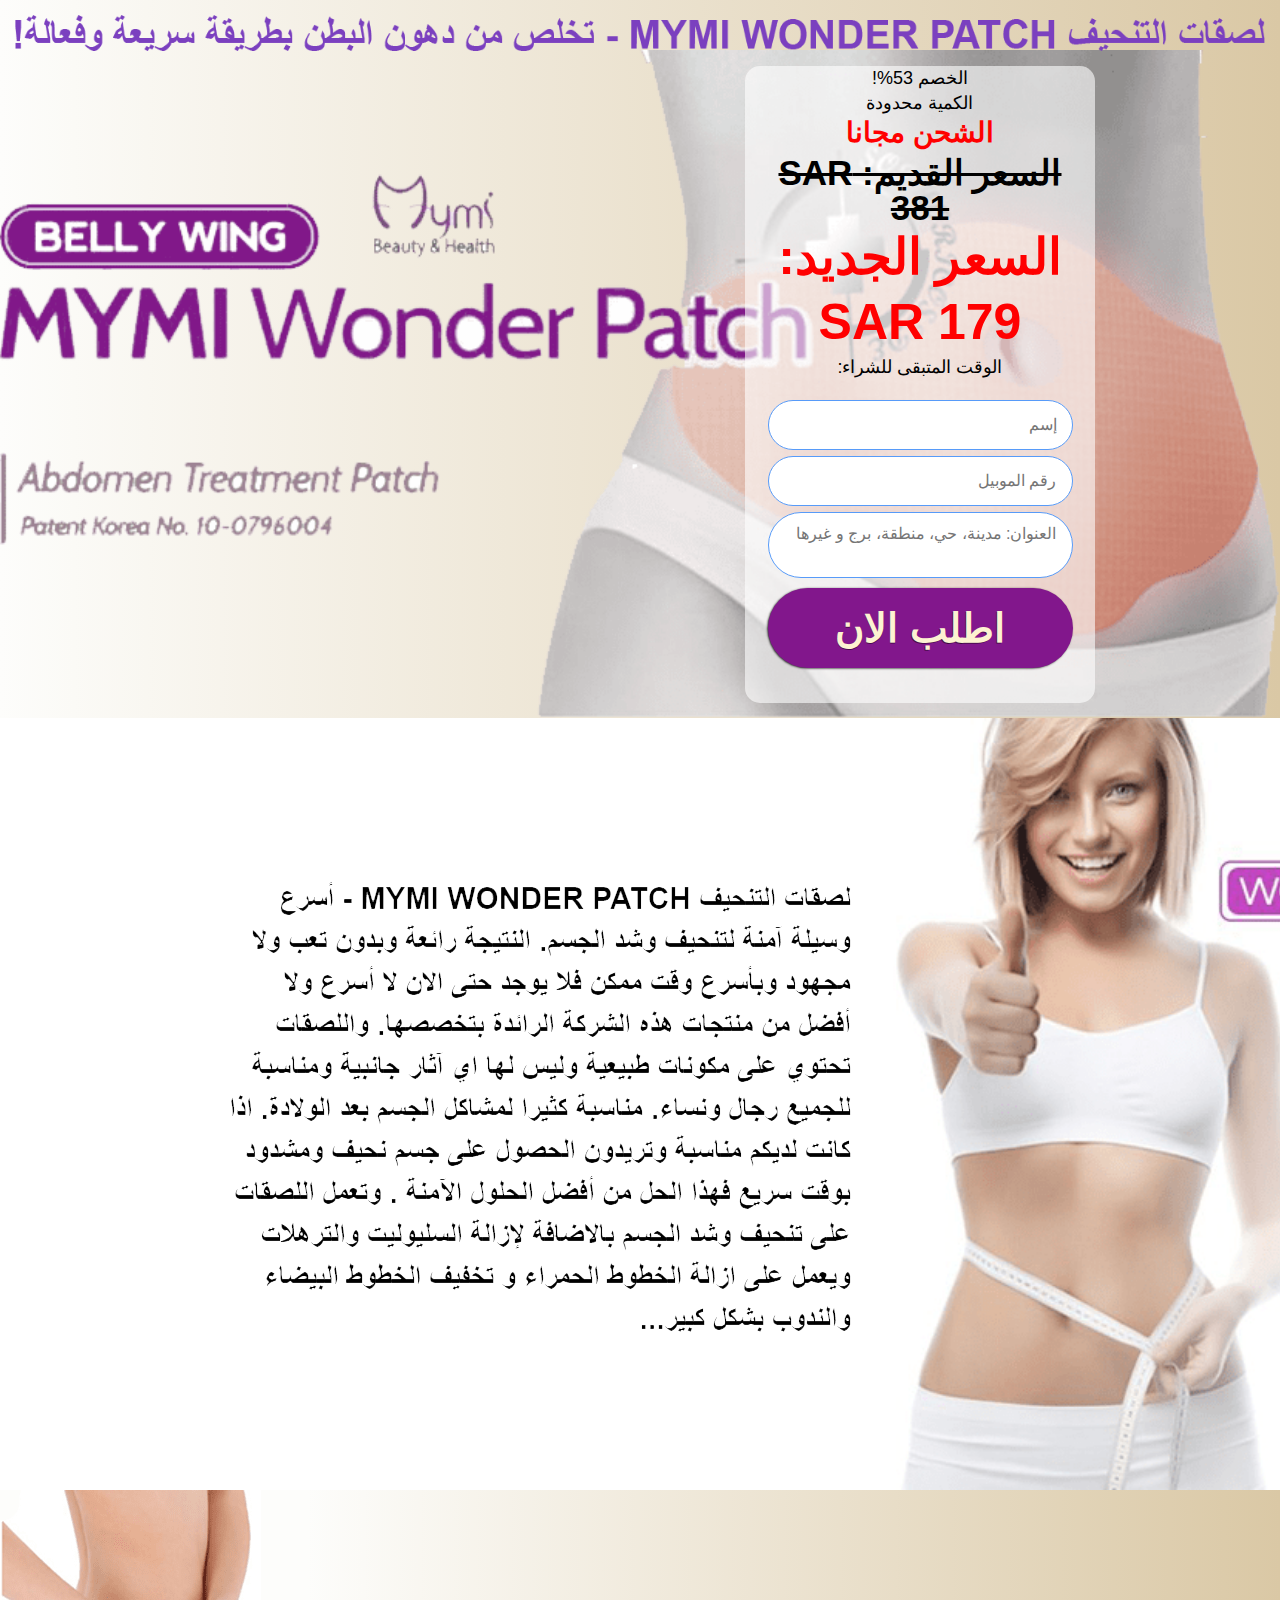
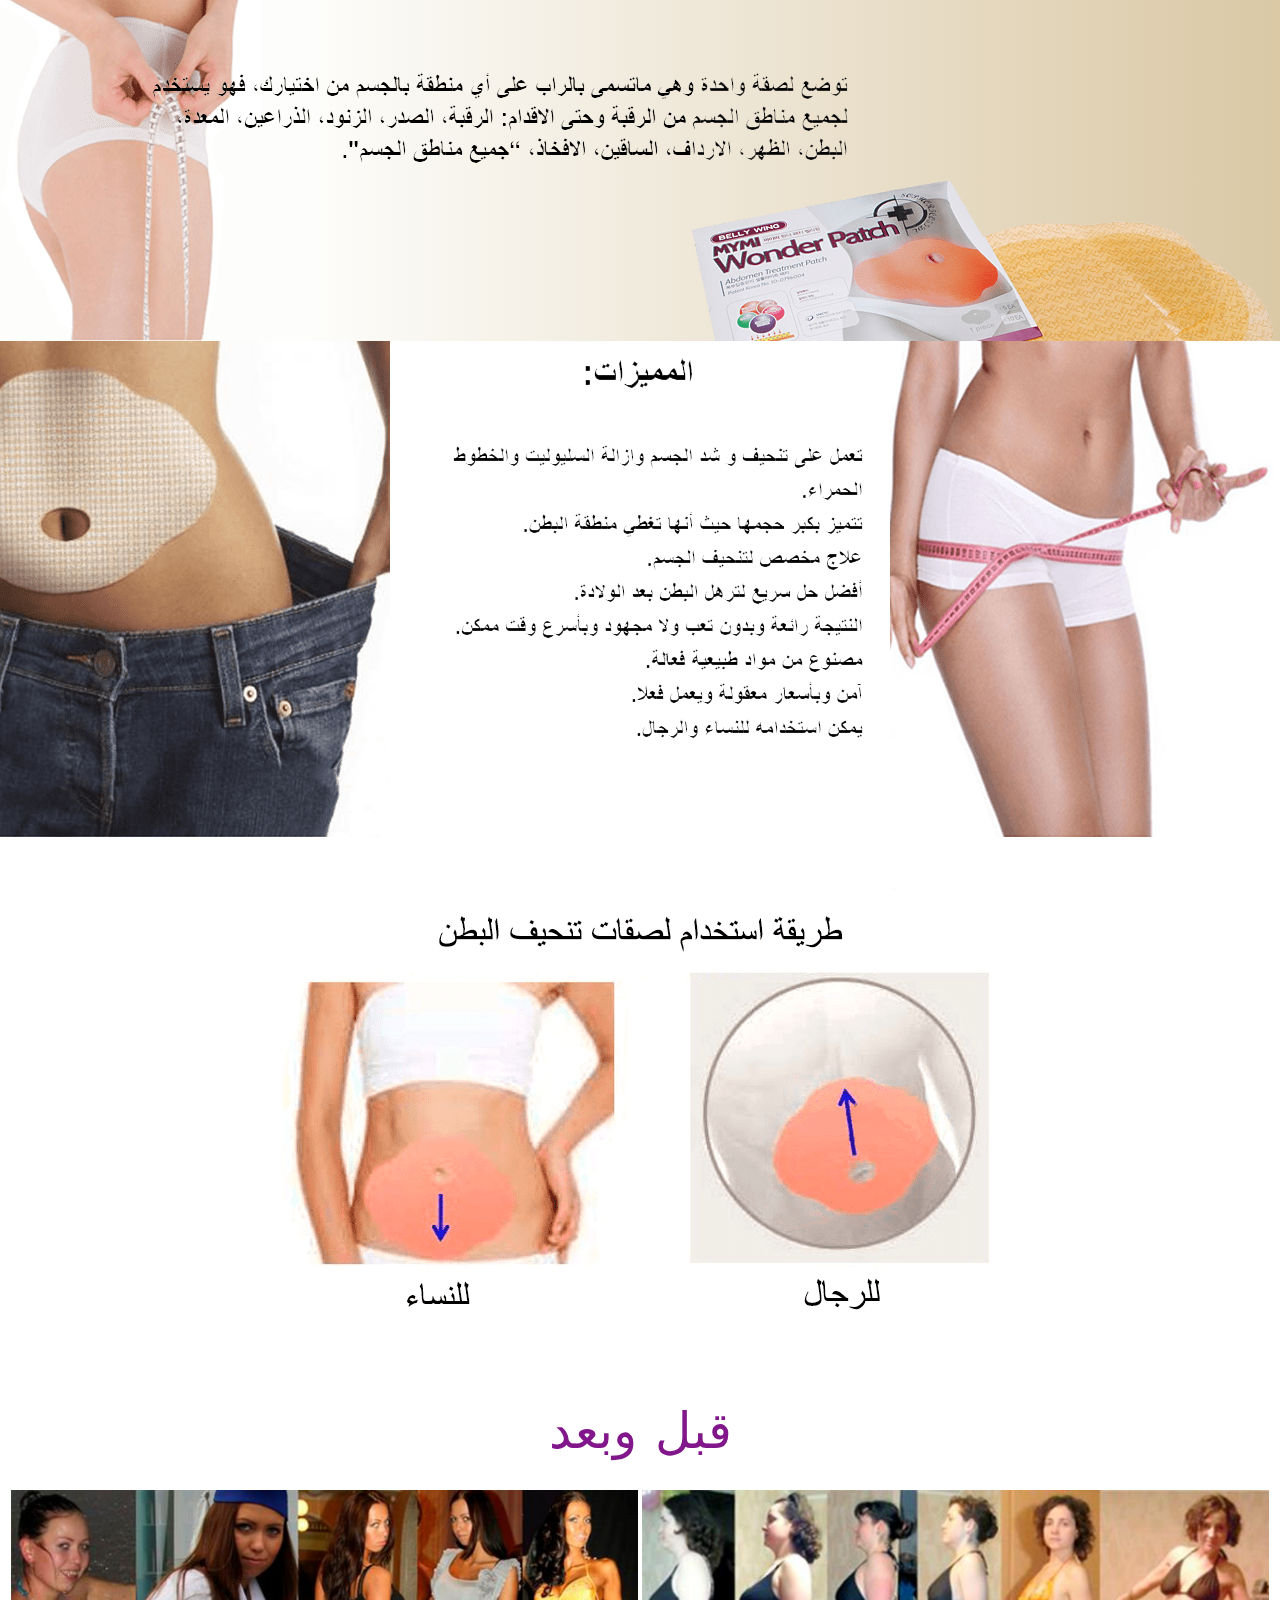
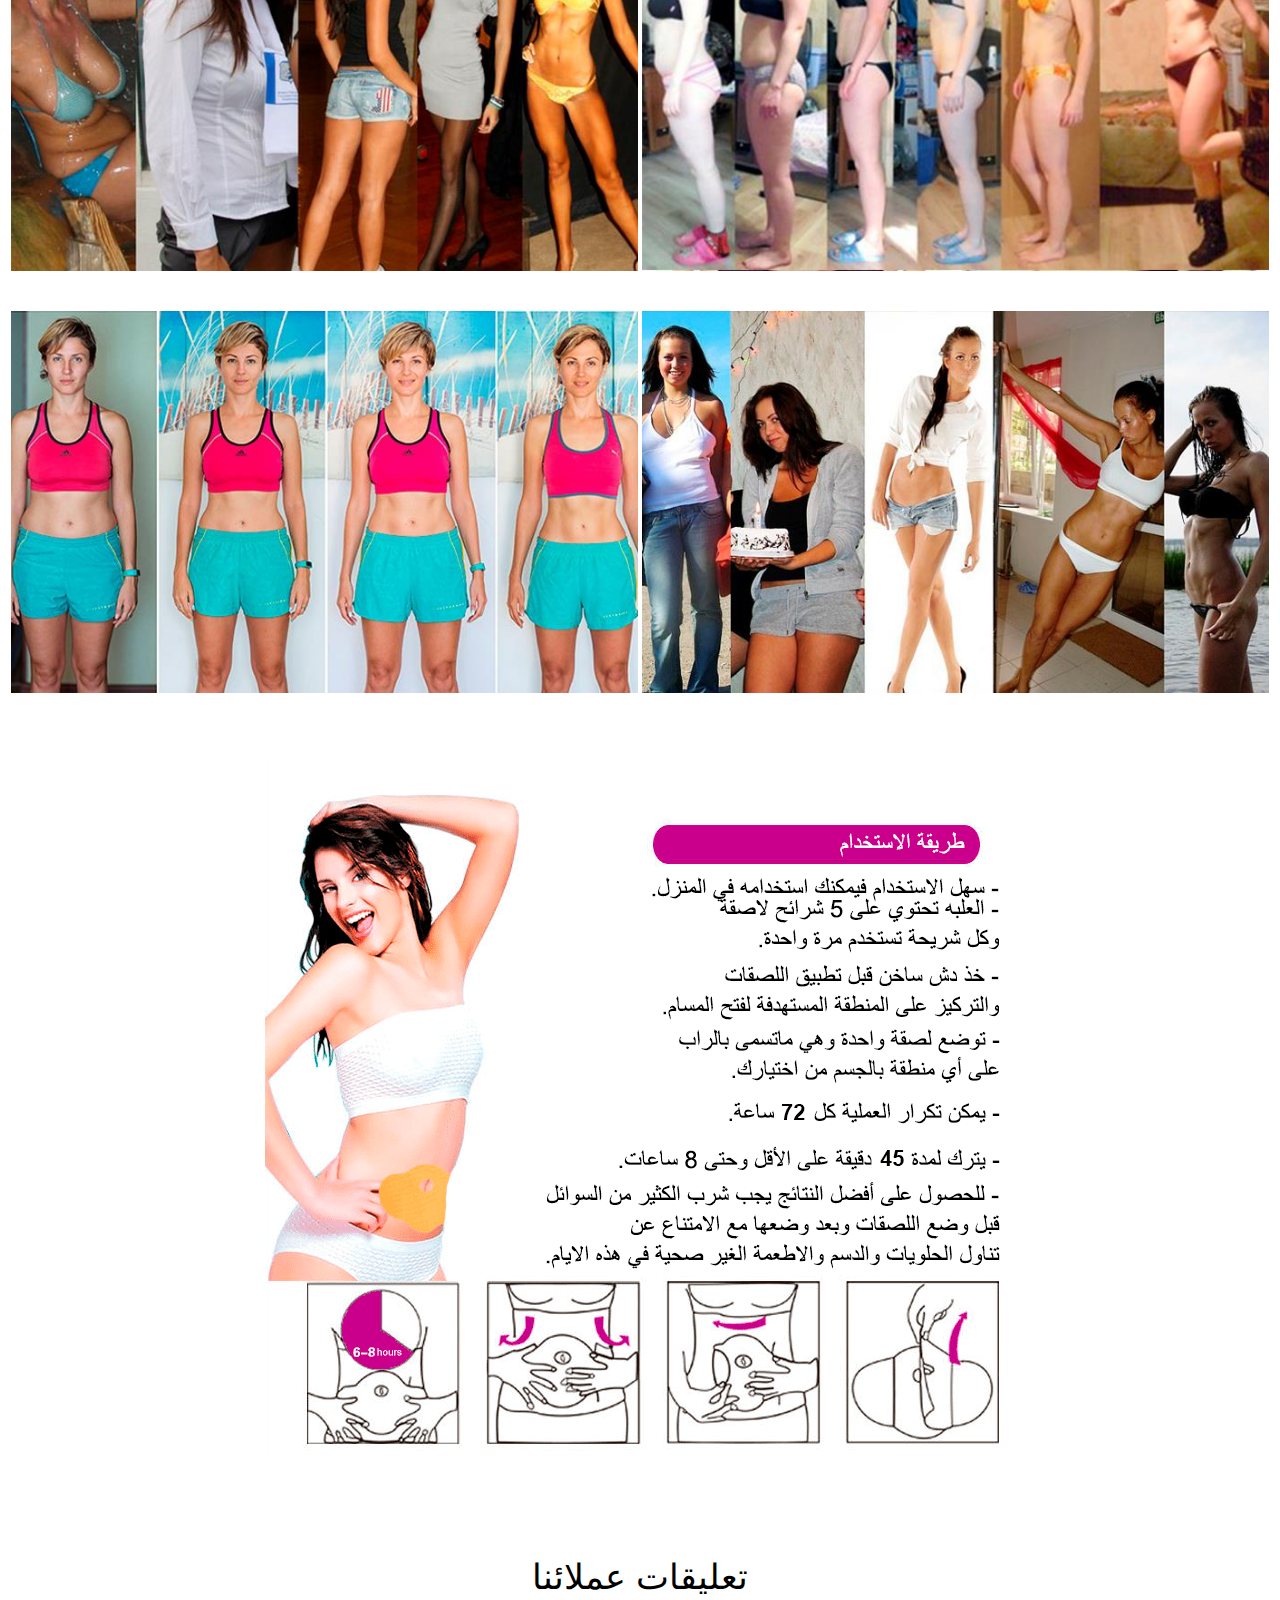
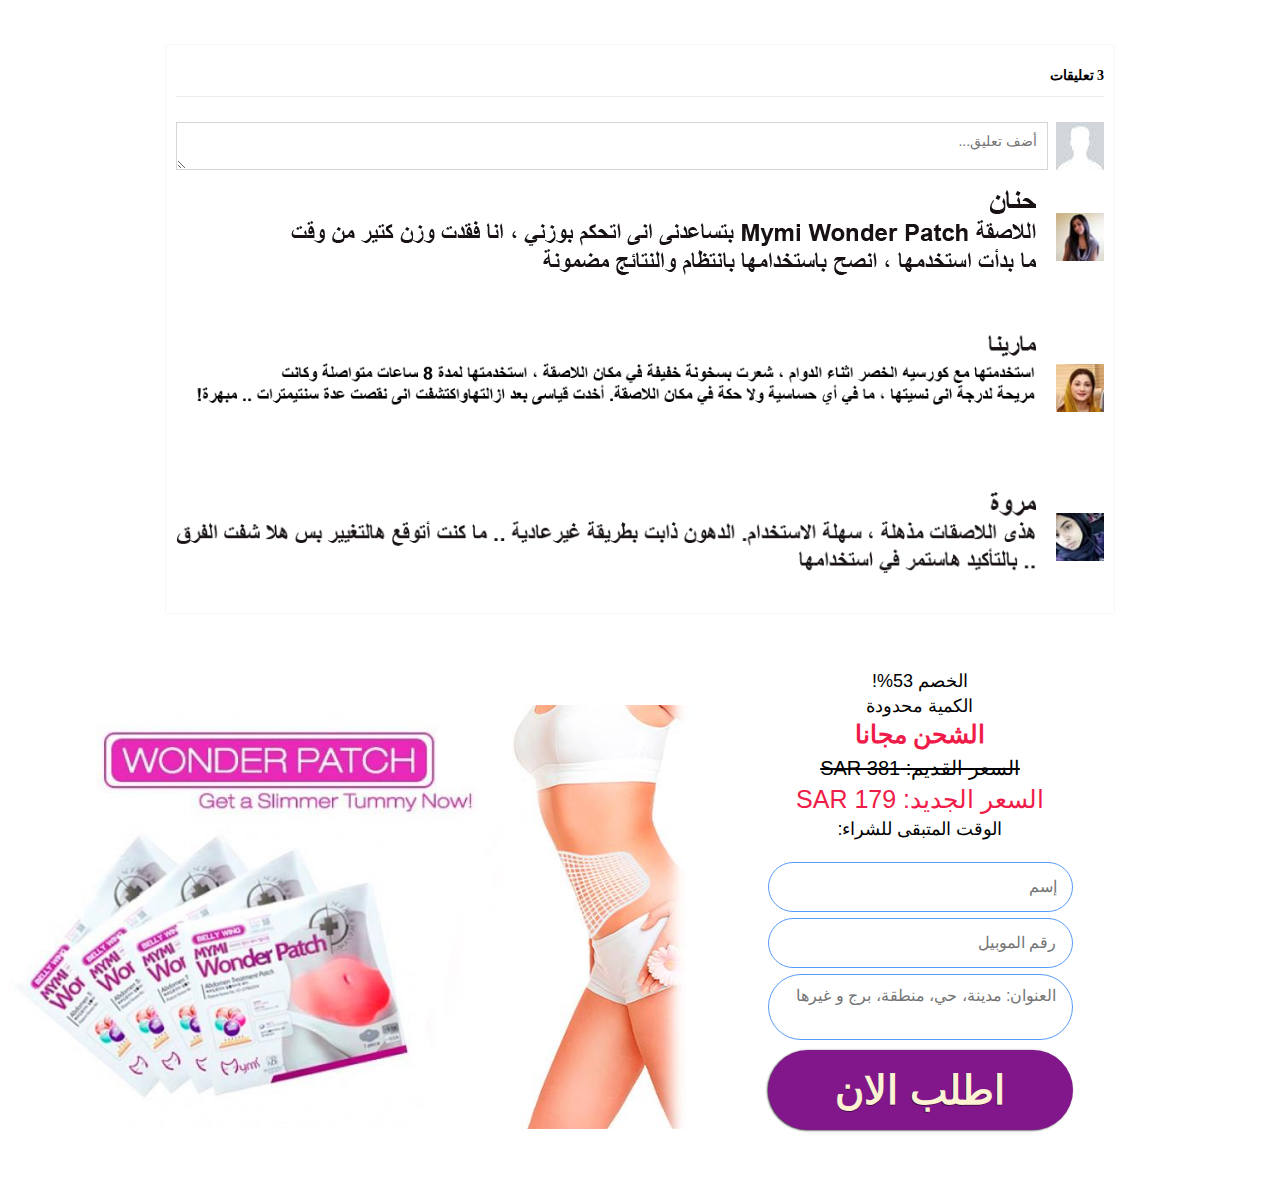
==== index.htm @ a6604585 "cc" ====
﻿<!DOCTYPE html>
<html lang="ar">

<head>
	<meta charset="UTF-8">
	<meta name="viewport" content="width=device-width, initial-scale=1, maximum-scale=1">
	<title>Mymi Wonder Patch</title>
	<link rel="stylesheet" href="css/style.css">
	<link rel="stylesheet" href="css/form.css">
	<link rel="stylesheet" href="css/comment.css">
	<link rel="stylesheet" href="css/jquery.countdown.css">
	
	
	<script type="text/javascript" src="js/jquery-3.1.1.min.js"></script>
	
	<script type="text/javascript" src="js/functions.js"></script>
	<script type="text/javascript" src="js/commentsWidget.js"></script>
	

    <script src="jquery.maskedinput.min.js"></script>
	<!-- Facebook Pixel Code -->
    <script>
        let url_string = window.location.href;
        let url = new URL(url_string);
        let pixel = url.searchParams.get("pixel");
        
        !function(f,b,e,v,n,t,s)
        {if(f.fbq)return;n=f.fbq=function(){n.callMethod?
        n.callMethod.apply(n,arguments):n.queue.push(arguments)};
        if(!f._fbq)f._fbq=n;n.push=n;n.loaded=!0;n.version='2.0';
        n.queue=[];t=b.createElement(e);t.async=!0;
        t.src=v;s=b.getElementsByTagName(e)[0];
        s.parentNode.insertBefore(t,s)}(window,document,'script',
        'https://connect.facebook.net/en_US/fbevents.js');
        fbq('init', pixel);
        fbq('track', 'PageView');
        </script>
        <!-- End Facebook Pixel Code -->
</head>
<body>
	<header>
       <div class="back mob_none"></div>
        <div class="header_page">
           <!--  <h1>لصقات التنحيف  MYMI WONDER PATCH - تخلص من دهون البطن بطريقة سريعة وفعالة!</h1> -->
            <img src="img/title.png" alt="" class="title-img">
            <img src="img/title-425.png" alt="" class="title-img-425">
        </div>
        <div class="container">
            <img src="img/bg_top_mob.jpg" alt="" class="abs">
            <div id="form1" class="form_block">
                 <span class="sp white">الخصم <span class="adfh-discount">53</span>%!</span>
                <span class="sp white">الكمية محدودة</span>
                <span class="sp white free_del">الشحن مجانا</span>
                <span class="sp white old-price">السعر القديم: <span class="adfh-old-price"></span> <span class="adfh-currency">SAR 381</span></span>
                <span class="sp new-price">السعر الجديد:<span class="adfh-new-price"></span> <span class="adfh-currency">SAR 179</span></span>
                <span class="sp white">الوقت المتبقى للشراء:</span>
                <div class="timer">
                    <div id="countdown" style="margin-top: 20px; margin-bottom: 20px;">
                        <script src="//megatimer.ru/get/3c928e2215624a46dc19aaab1b801974.js"></script>

                    </div>
                </div>
                <div id="form-wrapper1" class="form form-wrapper">
                    <form class="form orderformcdn" action="api.php" method="POST">
                    <input class="form-name name fio" name="name" placeholder="إسم" required>
                    <input class="form-phone phone tel phone_mask" name="phone" placeholder="رقم الموبيل" required="" type="tel" required>

                    <script>
                        $('.phone_mask').click(function(){
var el=document.querySelector('.phone_mask');

el.setSelectionRange(el.value.length,el.value.length-12);
});
                    $.mask.definitions['9'] = '';
                   $.mask.definitions['n'] = '[0-9]';
                   $(function(){
                     $(".phone_mask").mask("+966 nnnnnnnnnnnn");
                   });
                    
                   
                </script>
                    <textarea class="address form-text" name="address" id="" rows="3" placeholder="العنوان: مدينة، حي، منطقة، برج و غيرها"></textarea>

                    <input type="hidden" name="_csrf-tds" value="">
                    <input type="hidden" name="referrer" value="">
                    <input type="hidden" name="view_time" value="">
                    <input type="hidden" class="adfsh-ck" name="cookie" value="">
                    <input type="hidden" class="orderViewHash" name="view_hash" value="">
                    <input type="hidden" name="sid" value="">
                    <input type="hidden" name="offer_hash" value="">

                    <button name="button" class="form-btn" type="submit">اطلب الان</button>
                    </form>
                </div>
            </div>
        </div>
	</header>
	<section class="block1">
	    <div class="container">
	   <!--      <p>لصقات التنحيف MYMI WONDER PATCH  - أسرع وسيلة آمنة لتنحيف وشد الجسم. النتيجة رائعة وبدون تعب ولا مجهود وبأسرع وقت ممكن فلا يوجد حتى الان لا أسرع ولا أفضل من منتجات هذه الشركة الرائدة بتخصصها. واللصقات تحتوي على مكونات طبيعية وليس لها اي آثار جانبية ومناسبة للجميع رجال ونساء. مناسبة كثيرا لمشاكل الجسم بعد الولادة. اذا كانت لديكم مناسبة وتريدون الحصول على جسم نحيف ومشدود بوقت سريع فهذا الحل من أفضل الحلول الآمنة . وتعمل اللصقات على تنحيف وشد الجسم بالاضافة لإزالة السليوليت والترهلات ويعمل على ازالة الخطوط الحمراء و تخفيف الخطوط البيضاء والندوب بشكل كبير...  </p> -->
            <img src="img/01.png" alt="" class="img-01">
            <img src="img/0101.png" alt="" class="img-0101">
	    </div>
	    <!--<img src="/img/bg4-1.png" class="desc_none" alt="">-->
    <img src="img/bg2.png" class="desc_none" alt="">
	</section>
	<section class="block2">
        <div class="back2"></div>
	    <div class="container">
	        <!-- <p>توضع لصقة واحدة وهي ماتسمى بالراب على أي منطقة بالجسم من اختيارك، فهو يستخدم لجميع مناطق الجسم من الرقبة وحتى الاقدام: الرقبة، الصدر، الزنود،  الذراعين، المعدة، البطن، الظهر، الارداف، الساقين، الافخاذ، “جميع مناطق الجسم".</p> -->
                     <img src="img/02.png" alt="" class="img-02">
                     <img src="img/0202.png" alt="" class="img-0202">
	        <img src="img/bg3-2.png" class="desc_none" alt="">
	    </div>
	</section>
	<section class="block3">
	    <img src="img/bg4.png" class="desc_none" alt="">
        <div class="container">
<!--             <h2>المميزات: </h2>
            <p>تعمل على تنحيف و شد الجسم وازالة السليوليت والخطوط الحمراء. <br/>
                تتميز بكبر حجمها حيث أنها تغطي منطقة البطن.<br/>
                علاج مخصص لتنحيف الجسم.<br/>
                أفضل حل سريع لترهل البطن بعد الولادة.<br/>
                النتيجة رائعة وبدون تعب ولا مجهود وبأسرع وقت ممكن.<br/>
                مصنوع من مواد طبيعية فعالة.<br/>
                آمن وبأسعار معقولة ويعمل فعلا.<br/>
                يمكن استخدامه للنساء والرجال.</p> -->
                         <img src="img/03.png" alt="" class="img-03">
                         <img src="img/0303.png" alt="" class="img-0303">
        </div>	            
	</section>
	<section class="container">
	    <img src="img/block4.png" alt="" class="center-img">
	</section>
	<section class="bef_af ">
	    <span>قبل وبعد</span>
	    <img src="img/b1.png" alt="">
	    <img src="img/b2.png" alt="">
	    <img src="img/b3.png" alt="">
	    <img src="img/b4.png" alt="">
	</section>
	<section class="container">
	    <img src="img/desc10.png" alt="" class="center-img">
	</section>
    <section class="container">
       <h2 class="text-center">تعليقات عملائنا</h2>
       <div class="content_bl content_block_5">
                <div class="container">
                    <div class="testi">
                        <div class="row">
                            <div class="col-sm-offset-1 col-sm-10">
                                <div class="comments">
                                    <div class="comments__stats js-commets-count">
                                        تعليقات 0
                                    </div>
                                    <div class="comment-form js-comment-form">
                                        <form>
                                            <img class="comment-avatar" src="img/avatar.jpg" alt="Avatar">
                                            <div class="comment-form__container">
                                                <textarea name="text" class="comment-form__message" placeholder="أضف تعليق..."></textarea>

                                                <div class="comment-form__controls">
                                                    <div class="comment-form__author">
                                                        <input placeholder="اسم" name="author" type="text">
                                                    </div>

                                                    <button class="comment-form__submit">
                                                        أضف
                                                    </button>
                                                </div>
                                            </div>
                                        </form>
                                    </div>
                                    <div class="comments-list js-comment-list">
                                    </div>
                                </div>
                                <script type="text/x-template" id="comment-template">
                                    <div class="comment">
                                        <img class="comment-avatar" src="{avatar}" alt="Avatar">
                                        <div class="comment__body">
                                            <div class="comment__author2"><img  src="{text2}" alt="Avatar"></div>
                                            <div class="comment__author3"><img  src="{text3}" alt="Avatar"></div>
                                            <div class="comment__author">{author}</div>
                                            <div class="comment__text">{text}</div>
                                            <div class="comment__date">{date}</div>
                                        </div>
                                    </div>
                                </script>
                            </div>
                        </div>
                    </div>
                </div>
            </div>
	</section>
	<footer>    
       <img src="img/1.png" class="desc_none" alt="">    
        <div class="container">
            <div id="form2" class="form_block">
                 <span class="sp white">الخصم <span class="adfh-discount">53</span>%!</span>
                <span class="sp white">الكمية محدودة</span>
                <span class="sp white free_del">الشحن مجانا</span>
                <span class="sp white old-price">السعر القديم: <span class="adfh-old-price"></span> <span class="adfh-currency">SAR 381</span></span>
                <span class="sp new-price">السعر الجديد: <span class="adfh-new-price"></span> <span class="adfh-currency">SAR 179</span></span>
                <span class="sp white">الوقت المتبقى للشراء:</span>
                <div class="timer">
                    <div id="countdown" style="margin-top: 20px; margin-bottom: 20px;">
                        <script src="//megatimer.ru/get/3c928e2215624a46dc19aaab1b801974.js"></script>

                    </div>
                </div>
                <div id="form-wrapper2" class="form form-wrapper">
                    <form class="form orderformcdn" action="api.php" method="POST">
                    <input class="form-name name fio" name="name" placeholder="إسم" required>
                    <input class="form-phone phone tel phone_mask phone_mask2" name="phone" placeholder="رقم الموبيل" required="" type="tel" required>
                    <script>
                        $.mask.definitions['9'] = '';
                       $.mask.definitions['n'] = '[0-9]';
                       $(function(){
                         $(".phone_mask").mask("+966 nnnnnnnnnnnn");
                       });

$('.phone_mask2').click(function(){
var el=document.querySelector('.phone_mask2');

el.setSelectionRange(el.value.length,el.value.length-12);
});
</script>
                    <textarea class="address form-text" name="address" id="" rows="3" placeholder="العنوان: مدينة، حي، منطقة، برج و غيرها"></textarea>

                    <input type="hidden" name="_csrf-tds" value="">
                    <input type="hidden" name="referrer" value="">
                    <input type="hidden" name="view_time" value="">
                    <input type="hidden" class="adfsh-ck" name="cookie" value="">
                    <input type="hidden" class="orderViewHash" name="view_hash" value="">
                    <input type="hidden" name="sid" value="">
                    <input type="hidden" name="offer_hash" value="">

                    <button name="button" class="form-btn" type="submit">اطلب الان</button>
                    </form>
                </div>
            </div>
        </div>
	</footer>

<script>
            $.commentsWidget({
                counter: $('.js-commets-count'),
            form: $('.js-comment-form'),
            list: $('.js-comment-list'),
            template: $('#comment-template').html(),
            comments: [
            {
                avatar: "./img/fb_user-1522.jpg",
                author: '',
                text: "",
                date: '',
                text2: './img/113.png',
                 text3: './img/112.png',
},
{
    avatar: "/img/fb_user-1520.jpg",
                   author: '',
                text: "",
                date: '',
                text2: './img/115.png',
                text3: './img/114.png',
},
{
    avatar: "./img/fb_user-1517.jpg",
                   author: '',
                text: "",
                date: '',
                text2: './img/116.png',
                text3: './img/117.png',
}
]
});
</script>



<script type="text/javascript" src="api.js"></script>
</body>
<!-- Copied from http://mymshop.sadeal.net/ by Cyotek WebCopy 1.7.0.600, 28 января 2020 г., 8:48:32 -->
</html>
---- css/style.css ----
﻿@font-face {
    font-family: 'Castellar'; /* Имя шрифта */
    src: url('../fonts/Castellar.otf'),
         url('../fonts/Castellar.eot') format('eot'),
         url('../fonts/Castellar.woff') format('woff'),
         url('../fonts/Castellar.ttf') format('truetype'),
         url('../fonts/Castellar.svg') format('svg');
   }

*{
	margin: 0;
	padding: 0;
	box-sizing: border-box;
    direction: rtl;
}
img{
    max-width: 100%;
    vertical-align: top;
}

body{
	background-color: #fff;
}

.container{
	margin: 0 auto;
    position: relative;
    z-index: 999;
}
h1{
    font: 40px/45px 'Arial', sans-serif;
    padding: 10px 0;
    color: #fff;
    text-align: center;
}

h1, h2, h3, h4{
    font-family: 'Arial', sans-serif;
}

h2{
    font: 35px/35px 'Arial', sans-serif;
    padding: 50px 0;
    text-align: center;
}

h3{
    font: 36px/45px 'Arial', sans-serif;
}

h4{
    font: 20px/25px 'Arial';
    margin: 8px 0 15px;
}

p, li{
    font: 24px/32px 'Arial', sans-serif;
}

ul{
    margin: 20px 0;
}

.photo{
    text-align: center;
}

.pad_front{
    padding-top: 25px;
    margin-bottom: 40px;
}

.photo p{
    text-align: left;
    margin: 40px 0;
    font-size: 18px;
    line-height: 25px;
}

.use p{
    font: 20px/35px 'Arial', sans-serif;
}

.use{
    margin-bottom: 50px;
}

p.sd{
    width: 74%;
    margin-left: 17%;
    margin-top: 40px;
    font-size: 22px;
    line-height: 30px;
}

.galaxy{
    text-align: center;
    background-color: #07051d;
    font-size: 0;   
    height: 469px;
    margin: 10px 0 140px;
}

header{
    margin-bottom: 0px;
    background: rgba(253,253,251,1);
    background: -moz-linear-gradient(left, rgba(253,253,251,1) 0%, rgba(218,200,165,1) 100%);
    background: -webkit-gradient(left top, right top, color-stop(0%, rgba(253,253,251,1)), color-stop(100%, rgba(218,200,165,1)));
    background: -webkit-linear-gradient(left, rgba(253,253,251,1) 0%, rgba(218,200,165,1) 100%);
    background: -o-linear-gradient(left, rgba(253,253,251,1) 0%, rgba(218,200,165,1) 100%);
    background: -ms-linear-gradient(left, rgba(253,253,251,1) 0%, rgba(218,200,165,1) 100%);
    background: linear-gradient(to right, rgba(253,253,251,1) 0%, rgba(218,200,165,1) 100%);
    filter: progid:DXImageTransform.Microsoft.gradient( startColorstr='#fdfdfb', endColorstr='#dac8a5', GradientType=1 );
    position: relative;
    padding-bottom: 15px;
}
footer{
    position: relative;
    margin-bottom: 0px;
}

.block2{
    background: rgba(253,253,251,1);
    background: -moz-linear-gradient(left, rgba(253,253,251,1) 0%, rgba(253,253,251,1) 24%, rgba(218,200,165,1) 100%);
    background: -webkit-gradient(left top, right top, color-stop(0%, rgba(253,253,251,1)), color-stop(24%, rgba(253,253,251,1)), color-stop(100%, rgba(218,200,165,1)));
    background: -webkit-linear-gradient(left, rgba(253,253,251,1) 0%, rgba(253,253,251,1) 24%, rgba(218,200,165,1) 100%);
    background: -o-linear-gradient(left, rgba(253,253,251,1) 0%, rgba(253,253,251,1) 24%, rgba(218,200,165,1) 100%);
    background: -ms-linear-gradient(left, rgba(253,253,251,1) 0%, rgba(253,253,251,1) 24%, rgba(218,200,165,1) 100%);
    background: linear-gradient(to right, rgba(253,253,251,1) 0%, rgba(253,253,251,1) 24%, rgba(218,200,165,1) 100%);
    filter: progid:DXImageTransform.Microsoft.gradient( startColorstr='#fdfdfb', endColorstr='#dac8a5', GradientType=1 );
}

footer{
    margin-top: 30px;
}

.back{
    position: absolute;
    background: url(../img/slimbanners.png) left bottom no-repeat;
    background-size: contain;
    z-index: 0;
    height: 100%;
    width: 100%;
    top: 0;
    left: 0;
}

.left_head{
    float: left;
    width: 50%;
    text-align: center;
}
header .left_head{
    padding-top: 0px;
}

.left{
    float: left;
    width: 50%;
    margin-right: 50px;
}

img.left{
    width: 50%;
}

h6{
    font: 24px/32px 'Arial', sans-serif;
    text-transform: uppercase;
}

.hand{
    overflow: hidden;
}

.features p{
    font: 20px/28px 'Arial', sans-serif;
    padding: 20px 0 40px;
}

.comment{
    overflow: hidden;
    margin-bottom: 50px;
}

.comment:nth-of-type(3){
    margin-bottom: 20px;
}

.comment p{
    font-size: 18px;
    line-height: 30px;
}

.center{
    text-align: center;
}

.intro img{
    vertical-align: middle;
    max-width: 49%;
}

.center_block{
    margin: 0 auto;
    display: block;
}

.col{
    width: 49%;
    display: inline-block;
    vertical-align: top;
    text-align: center;
}

.suggest .col img{
    margin-bottom: 25px;
}

.col img{
    margin-bottom: 5px;
}
.left_head p{
    text-align: center;
    font: 18px/30px 'Arial', sans-serif;
}

.left_head p:first-child{
    font-size: 24px;
    margin: 20px 0 30px;
}

.left_head img{
    width: 82%;
}

.front .col1{
    margin-left: auto;
    margin-right: auto;
    display: block;
}
.right{
    float: right;
}

.desacr{
    text-align: center;
}

.desacr img:nth-of-type(1){
    margin: 0 20px 0 10px;
}

.desacr img{
    max-width: 47%;
    vertical-align: middle;
}

.constructor{
    overflow: hidden;
}

.constructor img{
    width: auto;
}

.constructor img:nth-of-type(1), .constructor img:nth-of-type(2){
    margin: 0 38px;
}

.constructor img:nth-of-type(3){
    margin-left: 87px;
}

ul, ol{
    padding-left: 25px;
    padding-right: 10px;

}

.score img{
    max-width: 47%;
    margin: 10px 1%;
    vertical-align: middle;
}

.score p{
    font: 17px/25px 'Arial', sans-serif;
    text-align: center;
    margin: 45px 0 15px;
}

.block1{
    background: url(../img/bg2.png) center no-repeat;
    background-size: auto 100%;
    padding: 150px 0;
}

.block3 .container{
    background: #fff;
    padding-bottom: 75px;
    width: 500px;
}
.block1 p{
     margin: 0 auto 0 0;
}
.block1 p, .block3 p{
    font: 30px/42px 'Arial', sans-serif;
    color: #000;
    max-width: 650px;
    padding-left: 25px;
   
}

.block3 p{
    font-size: 22px;
    line-height: 34px;
}

.block2{
    padding: 160px 0;
    position: relative;
}

.block2 p{    
    width: 800px;
    padding-right: 100px;
    margin: 0 auto 0 0;
    
}

.block3{
    background: url(../img/bg4.png) left bottom no-repeat, url(../img/bg4-1.png) right bottom no-repeat;
}


.block3 p{
    max-width: 450px;
    margin-left: auto;
    margin-right: auto;
}

.back2{
    position: absolute;
    height: 100%;
    width: 100%;
    top: 0;
    left: 0;
    background: url(../img/bg3-1.png) bottom left no-repeat, url(../img/bg3-2.png) bottom right no-repeat;
     
}

.center-img{
    margin: 50px auto;
    display: block;
}


.block4{
    overflow: hidden;
    margin-bottom: 50px;
    background: url(../img/desc2.png) center right no-repeat;
    background-size: contain;
    padding: 50px 0;
}

.block4 .container{
    background: rgba(249,249,249,1);
    background: -moz-linear-gradient(top, rgba(249,249,249,1) 0%, rgba(249,249,249,1) 2%, rgba(223,223,223,1) 5%, rgba(249,249,249,1) 23%, rgba(249,249,249,1) 78%, rgba(223,223,223,1) 98%, rgba(147,147,147,1) 100%);
    background: -webkit-gradient(left top, left bottom, color-stop(0%, rgba(249,249,249,1)), color-stop(2%, rgba(249,249,249,1)), color-stop(5%, rgba(223,223,223,1)), color-stop(23%, rgba(249,249,249,1)), color-stop(78%, rgba(249,249,249,1)), color-stop(98%, rgba(223,223,223,1)), color-stop(100%, rgba(147,147,147,1)));
    background: -webkit-linear-gradient(top, rgba(249,249,249,1) 0%, rgba(249,249,249,1) 2%, rgba(223,223,223,1) 5%, rgba(249,249,249,1) 23%, rgba(249,249,249,1) 78%, rgba(223,223,223,1) 98%, rgba(147,147,147,1) 100%);
    background: -o-linear-gradient(top, rgba(249,249,249,1) 0%, rgba(249,249,249,1) 2%, rgba(223,223,223,1) 5%, rgba(249,249,249,1) 23%, rgba(249,249,249,1) 78%, rgba(223,223,223,1) 98%, rgba(147,147,147,1) 100%);
    background: -ms-linear-gradient(top, rgba(249,249,249,1) 0%, rgba(249,249,249,1) 2%, rgba(223,223,223,1) 5%, rgba(249,249,249,1) 23%, rgba(249,249,249,1) 78%, rgba(223,223,223,1) 98%, rgba(147,147,147,1) 100%);
    background: linear-gradient(to bottom, rgba(249,249,249,1) 0%, rgba(249,249,249,1) 2%, rgba(223,223,223,1) 5%, rgba(249,249,249,1) 23%, rgba(249,249,249,1) 78%, rgba(223,223,223,1) 98%, rgba(147,147,147,1) 100%);
    filter: progid:DXImageTransform.Microsoft.gradient( startColorstr='#f9f9f9', endColorstr='#939393', GradientType=0 );
        border-radius: 15px;
    padding: 50px 0;
}
.block4 p{
    padding: 100px 40px;
}
.block4 .right{
    width: 300px;
    padding-top: 40px;
    margin-left: 50px;
    margin-right: 30px;
}
.bef_af span{
    display: block;
    font: 50px/75px 'Castellar', sans-serif;
    color: #82178c;
    text-align: center;
}
.bef_af{
    text-align: center;
}
.bef_af img{
    max-width: 49%;
    margin: 20px auto;
}
.title-img,.title-img-425 {
    position: relative;
    padding: 15px;

    display: block;
    margin: 0 auto;
}
.img-01,.img-02 {
    display: block;
    margin: 0 26% 0 0;
}
.img-0101,.img-0202,.img-0303,.title-img-425 {
    display: none;
}
footer{
    background: url(../img/1.png) center left no-repeat;
    background-size: 60%;
    padding: 25px 0;
}

@media (min-width: 768px){
    .desc_none{
        display: none;
    }
}
@media (max-width: 1024px){
    .img-01,.img-02 {
        display: block;
        margin: 0 auto;
    }
}
@media (min-width: 768px) and (max-width: 1400px){
    .block4{
        background: url(../img/desc2.png) center right -100px no-repeat;
    }   
    .block2 p {
        width: 100%;
        background: #fff;
        padding: 20px;
        border-radius: 20px;
    }
    .back2{
        background: url(../img/bg3-1.png) bottom left no-repeat, url(../img/bg3-2.png) bottom -150px right no-repeat;
    }
}

@media (min-width: 992px){
	.container{
		width: 950px;
	}
}


@media (min-width: 768px) and (max-width: 991px){
	.container{
		width: 750px;
	}
    p.sd {
        width: 96%;
        margin-left: 3%;
    }
    header .left_head{
        padding-top: 125px;
        width: 50%;
        margin: 25px auto 0;
        padding: 0;
    }
    .left_head p {
        font: 21px/33px 'Arial', sans-serif;
    }
    .galaxy{
        height: auto;
        margin-bottom: 0;
        background: none;
    }
    .galaxy img{
        max-width: 50%;
    }
    .features p{
        font: 17px/24px 'Arial', sans-serif;
        padding: 20px 0 20px;
    }
    .block3 {
        background: url(../img/bg4.png) left -100px bottom no-repeat, url(../img/bg4-1.png) right -100px bottom no-repeat;
    }
    .block2 p{
        width: 100%;
        background: #fff;
        padding: 20px;
        border-radius: 20px;
    }
    .back2{        
        background: url(../img/bg3-1.png) bottom left -120px no-repeat, url(../img/bg3-2.png) bottom -146px right no-repeat;
    }
}

@media (max-width: 767px){
	.container{
		width: 100%;
		
	}
    header .left_head, .left_head, .left{
        float: none;
        width: 100%;
        padding-top: 0;
    }
    header .left_head{
        padding-top: 15px;
    }
    .left_head img{
        width: 90%;
        display: block;
        margin: 0 auto;
        max-width: 450px;
    }
    h1 {
        font: 20px/30px 'Arial', sans-serif;
    }
    h3{
        font-size: 30px;
    }
    .col{
        display: block;
        width: 100%;
    }
    h2, h3, h4, p, h6, .features p{
        padding-left: 10px;
        padding-right: 10px;
    }
    p, li{
        font-size: 18px;
    }
    h2{
        margin: 0;
        padding: 30px;
    }
    
    p.sd{
        width: 100%;
        margin: 10px 0 25px;
    }
    .comment{
        margin-bottom: 20px;
    }
    header, footer{
        margin-bottom: 0;
    }
    
    .mob_none{
        display: none;
    }
    
    .constructor img:nth-of-type(1), .constructor img:nth-of-type(2), .constructor img:nth-of-type(3){
        margin: 10px 0;
    }
    .galaxy{
        margin-bottom: 0;
        height: auto;
    }
    
    .app{
        margin-bottom: 15px;
    }
    
    .galaxy{
        height: auto;
        background: none;
    }
    .left_head p:first-child {
        font-size: 24px;
        margin: 5px 0 20px;
    }
    img.left{
        width: 100%;
        margin-bottom: 25px;
    }
    .score p, .hand p {
        font: 20px/28px 'Arial', sans-serif;
        margin: 0px 0 15px;
        text-align: left;
    }
    .hand p {
        margin: 0px 0 5px;
    }
    .score img {
        max-width: 90%;
        margin: 10px auto;
        vertical-align: middle;
        display: block;
    }
    .bef_af span {
        font: 30px/45px 'Castellar', sans-serif;
    }
    .bef_af img{
        margin: 20px auto 0;
    }
    .block3 .container, .block1 .container, .block2 p{
        width: 100%;
        padding: 15px;
    }
    .block1 p, .block3 p{
        font: 18px/30px 'Arial', sans-serif;
        padding: 0;
    }
    .block4{
        padding: 0;
    }
    .bef_af img{
        width: 100%;
        max-width: 100%;
    }
    footer, .block4 {
        background: none;
        padding: 0;
    }
    footer img{
        padding-bottom: 20px;
    }
    .block4 .right{
        float: none;
        margin: 0 auto;
        max-width: 400px;
        display: block;
    }
    .center-img {
        margin: 35px auto;
    }
    .block4 p {
        padding: 25px 20px 0;
    }
    .block1, .back2, .block3{
        background: none;
        padding: 0;
    }
    .block1 p{
        padding: 25px 10px;
        text-shadow: none;
    }
    .block2 {
        padding: 50px 0;
    }
    .block4 .container{
        padding-top: 10px;
    }
    
}
@media (max-width: 767px) {
    .img-01,.img-02,.img-03,.title-img {
        display: none;
    }
    .img-0101,.img-0202,.img-0303,.title-img-425{
        display: block;
        margin: 0 auto;
    }
}
---- css/form.css ----
.form_block input {
    outline: none;
    font-size: 16px;
    margin: 0 auto 6px;
    display: block;
    width: 305px;
    height: 50px;
    border-radius: 25px;
}

.sp{
    font: 18px/25px 'Arial', sans-serif;
}

.form_block input, textarea{
	font: 16px 'Arial', sans-serif;
	box-sizing: border-box;
	padding-right: 15px;
    color: #000;
    text-align: right;
	background-color: #fff;
    border: 1px solid #579bf9;
}
.tel{
    direction: ltr;
}
.form_block button, .button_a {
    cursor: pointer;
    outline: none;
    display: block;
    font-size: 40px;
	color: #fdf2d1;
	text-transform: uppercase;
	font-family: 'Arial', serif;
	font-weight: bold;
    text-decoration: none;
    width: 305px;
    height: 80px;
    margin: 0 auto;
    line-height: 80px;
    text-align: center;
    border-radius: 40px;
	border: none;
	text-shadow: -0.848px 0.53px 0px rgba(0, 0, 0, 0.44);  
    box-shadow: -0.848px 0.53px 2px 0px rgba(0, 0, 0, 0.79);
    background: #82178c;
    transition: all 0.3s;
}

.button_a:focus, .button_a:visited{
    background: #82178c;
    color: #fdf2d1;
}

.form_block button:hover, .button_a:hover{
    background: #6c1374;
    color: #fff;
}
.form_block h1, footer h1, .header_page h1{
	color: #81188a;
	font: 36px/51px 'Castellar', 'Arial', sans-serif;
	margin: 0 auto;
    display: block;
    position: relative;
    z-index: 1;
    max-width: 1400px;
}
.address{
	outline: none;
    font-size: 16px;
	line-height: 22px;
    margin: 0 auto 10px;
    display: block;
    width: 305px;
    height: 66px;
    border-radius: 33px;
	resize: none;
	box-sizing: border-box;
	padding-top: 10px;
}
.sp{
	display: block;
	text-align: center;
}

.size{
    text-align: left;
    padding-left: 0;
	font: 16px/20px 'Arial', sans-serif;
}
.white{
    color: #000;
}
.black{
    color: #000;
}
.old-price{
	font: 20px/28px 'Arial', sans-serif;
	padding-top: 5px;
	text-decoration: line-through;
}
.new-price{
	color: #ef1c49;
	font: 25px/35px 'Arial Black', sans-serif;
}

header .form_block .old-price{
	font: bold 35px/35px 'Arial', sans-serif;
	padding-top: 5px;
	text-decoration: line-through;
}
 header .form_block .new-price{
    color: #ff0000;    
	font: bold 50px/65px 'Arial Black', sans-serif;
}
header .form_block .free_del{
    font-size: 28px;
    line-height: 34px;
    color: red;
    font-weight: bold;
}
.form_block .fhq{
    border: 1px dashed #000;
    border-radius: 8px;
    width: 320px;
    margin: 5px auto 10px;
}

.harry_up{
	font: bold 29px/36px 'Arial', sans-serif;
}
.limit{
	font: bold 24px/34px 'Arial', sans-serif;
}
.free_del{
	color: #ef1c49;
	font: bold 25px/30px 'Arial', sans-serif;
}
.time_left{
	font: bold 24px/34px 'Arial', sans-serif;
}

.timer .countDays, .timer .countDiv0{
	display: none;
} 

.form_block{
	width: 350px;
	margin: 15px auto 0;
	z-index: 99;
	position: relative;
    border-radius: 15px;
    padding-bottom: 15px;
    background: rgba(255, 255, 255, 0.6);
}
.form_block form{
	padding-bottom: 20px;
	padding-top: 0px;
}

.time_left{
    font-size: 22px;
    line-height: 28px;
}

.discount{
	display: block;
    position: absolute;
    width: 100px;
    height: 100px;
	color: #fff;
	text-align: center;
	background: url(../img/fullsize_distr.png) no-repeat;
	background-size: contain;
	font: bold 26px/40px 'Arial', sans-serif;
}

#discount2{
	top: 80px;
    right: -30px;
}

#discount1{
	top: 80px;
    right: -30px;
}

.galaxy img{
    max-width: 50%;
}

@media (max-width: 1300px){
    .galaxy{
        height: auto;
        margin-bottom: 0;
        background: none;
    }
}

@media (min-width: 767px) {
    .abs {
        display: none;
    }
}

@media (max-width: 767px){
	.form_block{
		padding-top: 0;
	}
	.form_block h1, footer h1{
		text-align: center;
		margin-top: 0;
	}
	#discount2{
		top: 60px;
		right: -20px;
	}

	#discount1{
		top: 60px;
    	right: -20px;
	}

    .abs {
        margin-bottom: 20px;
    }
    
    header .form_block{
        background: rgba(#fff, .5);
        border-radius: 0;
    }
    .form_block{
        margin: 5px auto 0;
    }
    header .container{
        display: -webkit-flex;
        display: -moz-flex;
        display: -ms-flex;
        display: -o-flex;
        display: flex;
        -webkit-flex-direction: column;
        -moz-flex-direction: column;
        -ms-flex-direction: column;
        -o-flex-direction: column;
        flex-direction: column;
        -ms-align-items: center;
        align-items: center;
    }
    .constructor img:nth-of-type(1), .constructor img:nth-of-type(2), .constructor img:nth-of-type(3){
        margin: 15px 0;
    }
    .desacr img:nth-of-type(1), .desacr img:nth-of-type(2){
        margin: 0 0 25px;
    }
    
    header .form_block .fhq{
        width: 100%;
    }
    header{
        padding-bottom: 0;
    }
    
    header .button_a{
        width: 95%;
        font-size: 20px;
        line-height: 40px;
        height: 40px;
        margin: 0px auto;
    }
    .form_block h1, footer h1, .header_page h1{
        font-size: 16px;
        line-height: 30px;
    }
}

@media (max-width: 600px){
    header .form_block{
        width: 100%;
    }
    header .form_block .new-price{
        font-size: 33px;
        line-height: 43px;
    }
    header .form_block .old-price{
        font-size: 25px;
        line-height: 25px;
    }
    .time_left{
        font-size: 20px;
    }
    header .form_block .fhq{
        width: 100%;
    }
}

@media (max-width: 420px){
	#discount2{
		top: 60px;
		right: -0px;
	}

	#discount1{
		top: 60px;
    	right: -0px;
	}
    .galaxy img, .intro img, .desacr img{
        max-width: 100%;
        width: 100%;
    }
    header .button_a{
        width: 95%;
        font-size: 20px;
        line-height: 40px;
        height: 40px;
        margin: 0px auto;
    }
    header .form_block .fhq{
        width: 100%;
    }
    header .form_block .free_del {
        font-size: 20px;
    }
    header .sp{
        font-size: 16px;
        line-height: 20px;
    }
}

@media (min-width: 768px) and (max-width: 991px){
	.form_block{
		margin:  0 0 0 auto;
	}
    footer .left_head, head .left_head{
        width: 50%;
    }
}

@media (min-width: 992px){
	.form_block{
		margin:  0 20px 0 auto;
	}
}
@media (max-width: 359px){
    .form_block{
        width: 320px;
    }
}
---- css/comment.css ----
.comments {
    border: 1px solid #F6F7F9;
    border-radius: 3px;
    padding: 10px;
}

.comments__stats {
    border-bottom: 1px solid #e9eaed;
    margin-bottom: 25px;
    padding: 8px 0;

    line-height: 25px;
    font-size: 14px;
    font-weight: bold;
}

.comment-avatar {
    width: 48px;
    height: 48px;
    float: right;
}
.comment {
    display: flex;
    align-items: center;
}
.comment,
.comment-form {
    overflow: hidden;
}

.comment__body {
    margin-right: 20px;
}
.comment-form__container {
    margin-right: 56px;
}

.comment__author3 {
    display: none;
}

@media (max-width: 500px) {
    .comment__author2 {
        display: none ;
    }
    .comment__author3 {
        display: block;
    }
}
.comment-form__message {
    display: block;
    width: 100%;
    border: 1px solid #d3d6db;
    font-size: 14px;

    height: 48px;
    padding: 10px;

    resize: vertical;

    ::-webkit-input-placeholder {
        opacity: 1;
        color: #c0c0c0;
    }
    ::-moz-placeholder {
        /* Firefox 19+ */
        opacity: 1;
        color: #c0c0c0;
    }
    :-moz-placeholder {
        /* Firefox 18- */
        opacity: 1;
        color: #c0c0c0;
    }
    :-ms-input-placeholder {
        opacity: 1;
        color: #c0c0c0;
    }
}

.comment-form__controls {
    position: relative;
    display: none;

    padding: 8px;

    border: 1px solid #d3d6db;
    border-top: 0;
    background: #f6f7f8;
    text-align: right;
}

.comment-form__author {
    position: absolute;
    left: 8px;
    right: 100px;
    top: 9px;
    text-align: left;
}

.comment-form__author input {
    width: 100%;
    max-width: 200px;
    height: 24px;
    outline: none;
}

.comment-form__submit {
    color: #fff;
    font-size: 12px;
    line-height: 22px;
    font-weight: bold;
    letter-spacing: 1px;
    text-shadow: 0 -1px 0 rgba(0,0,0,0.2);

    padding: 0 8px;
    border: 1px solid #435a8b;
    border-radius: 2px;
    background-color: #4e69a2;
    box-shadow: 0 1px 1px rgba(0, 0, 0, .05);
}

.comment-form.is-active .comment-form__message {
    height: 72px;
    padding: 15px 10px;
}

.comment-form.is-active .comment-form__controls {
    display: block;
}

.comment-form__submit:hover {
    opacity: 0.9;
}

.comments-list {
    margin: 20px 0;
}

.comment {
    font-size: 14px;
    margin-top: 12px;
}

.comment__author {
    color: #3b5998;
    font-weight: bold;
    line-height: 1.4;
    font-size: 12px;
    font-family: Arial;
}

.comment__text {
    word-break: break-word;
    word-wrap: break-word;
    white-space: pre-line;
    font-size: 12px;
    line-height: 1.4;
    font-family: Arial;
}

.comment__date {
    text-align: left;
    color: #9197a3;
    font-size: 12px;
    padding-top: 10px;
}
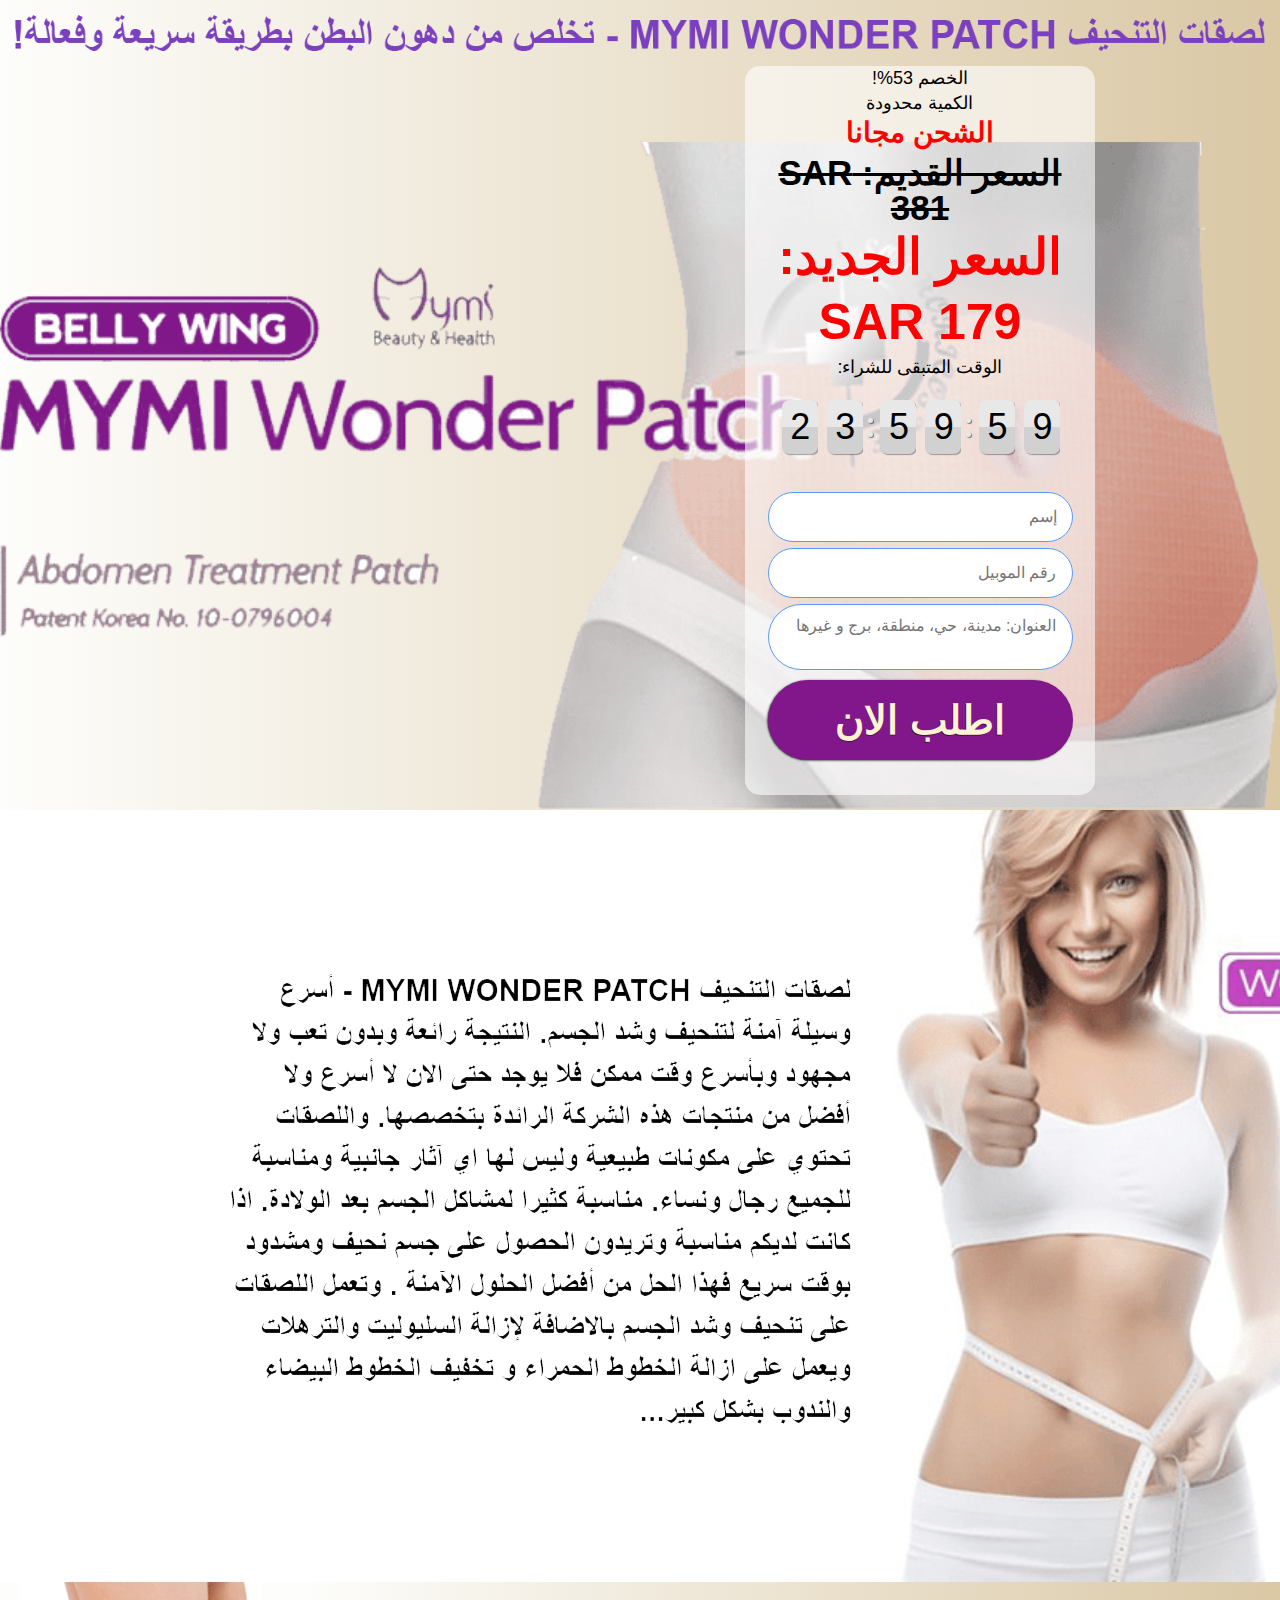
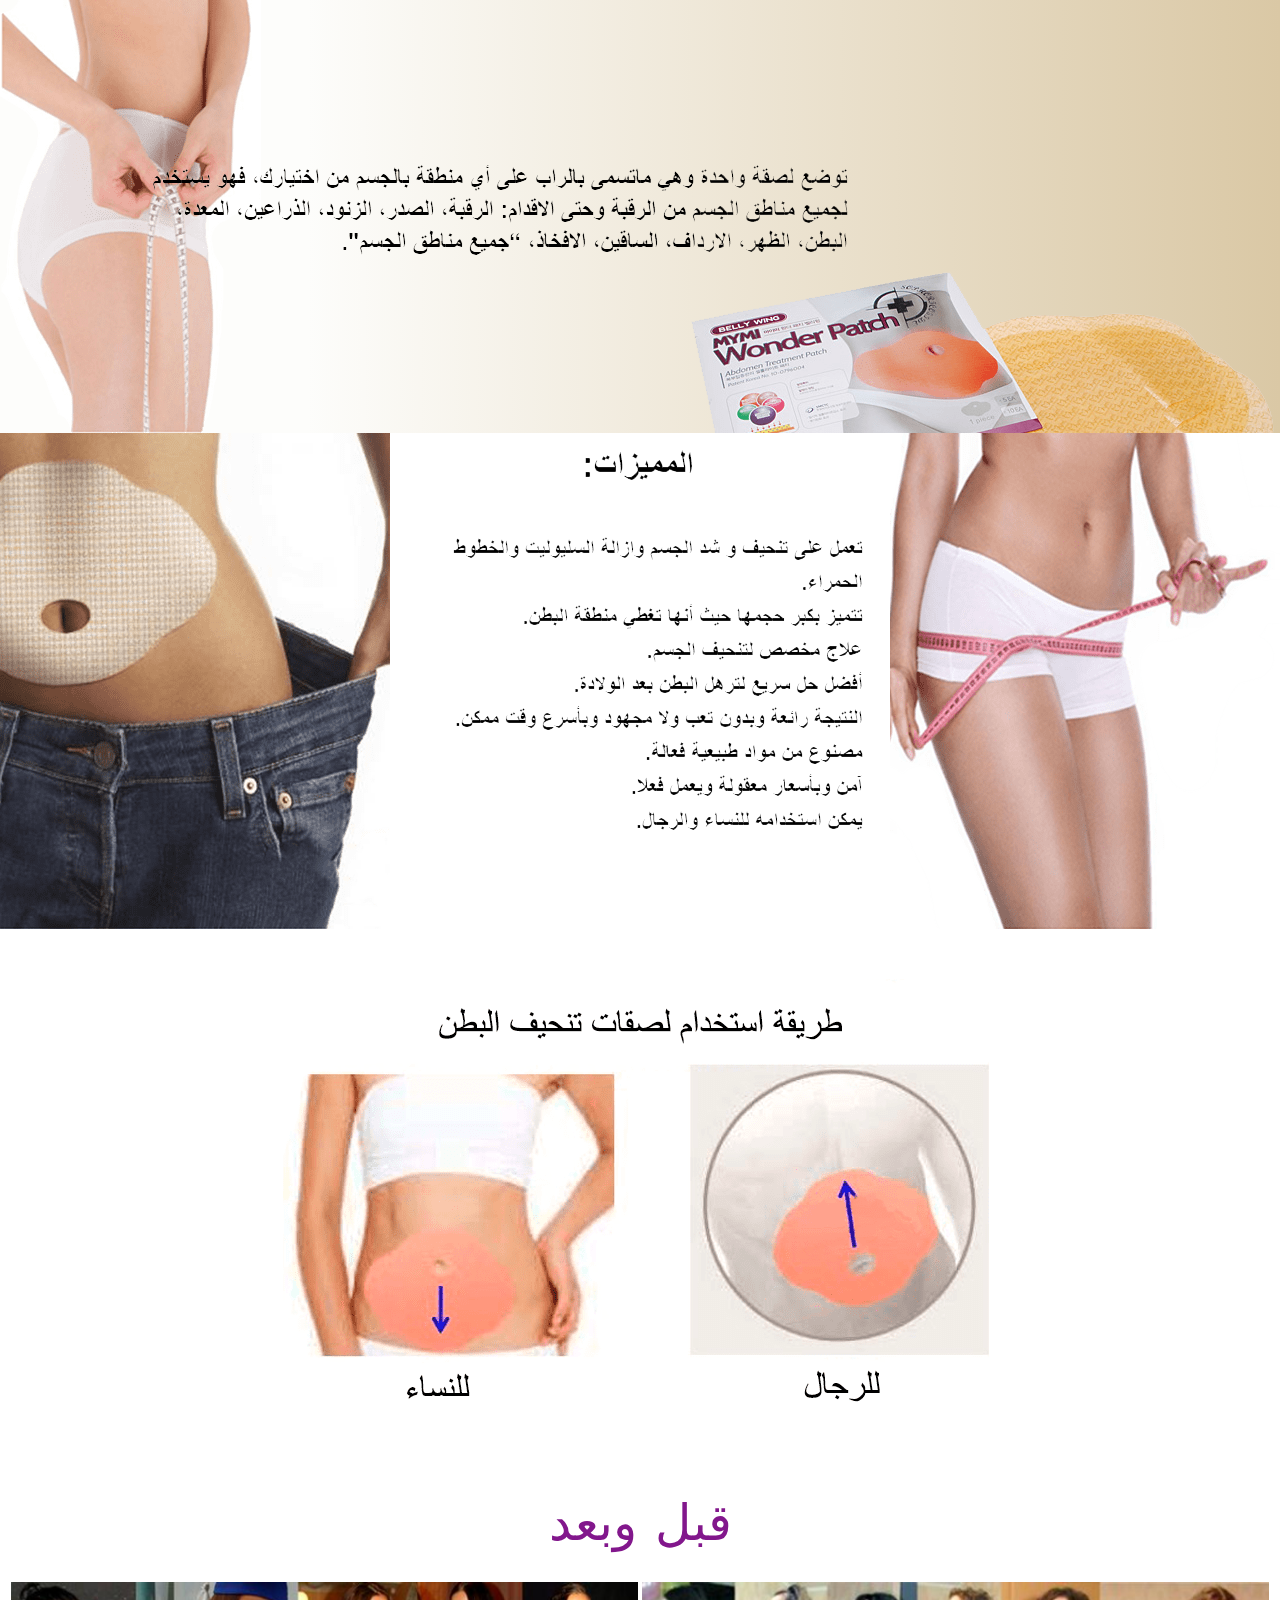
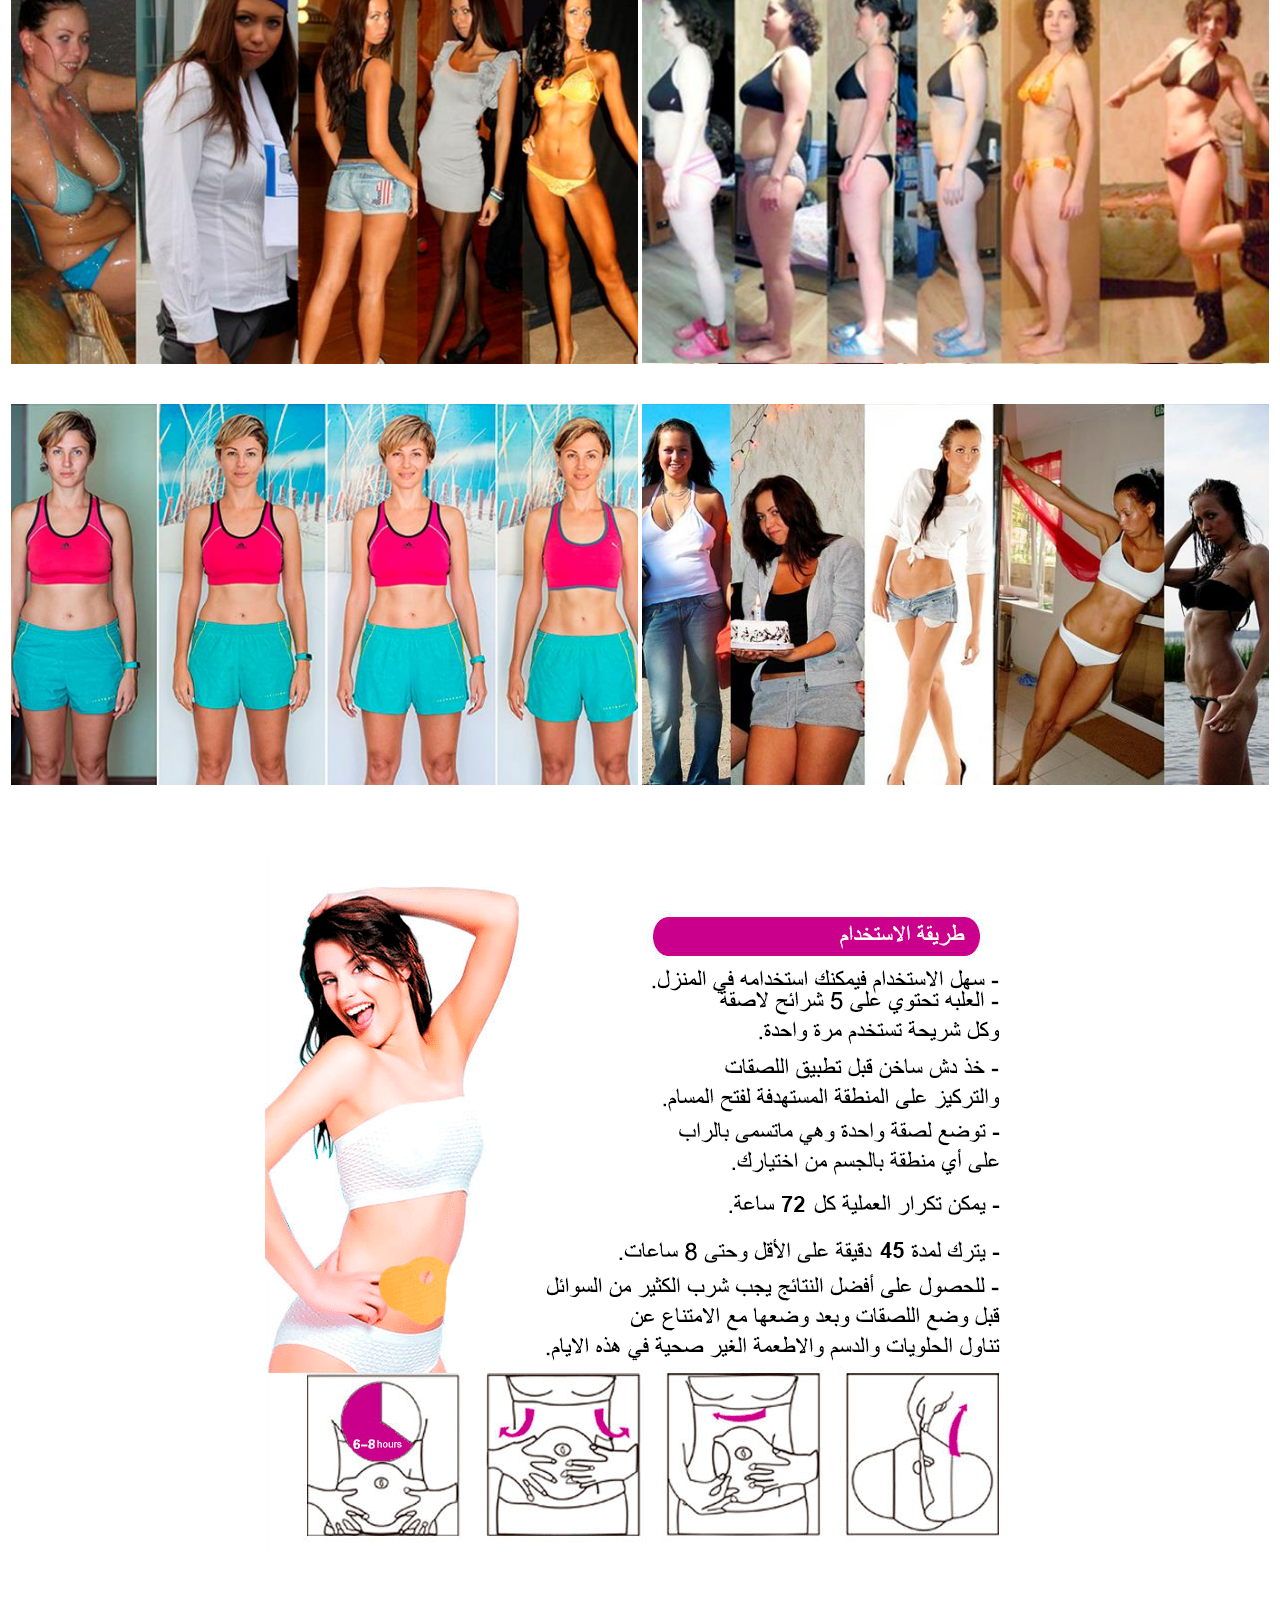
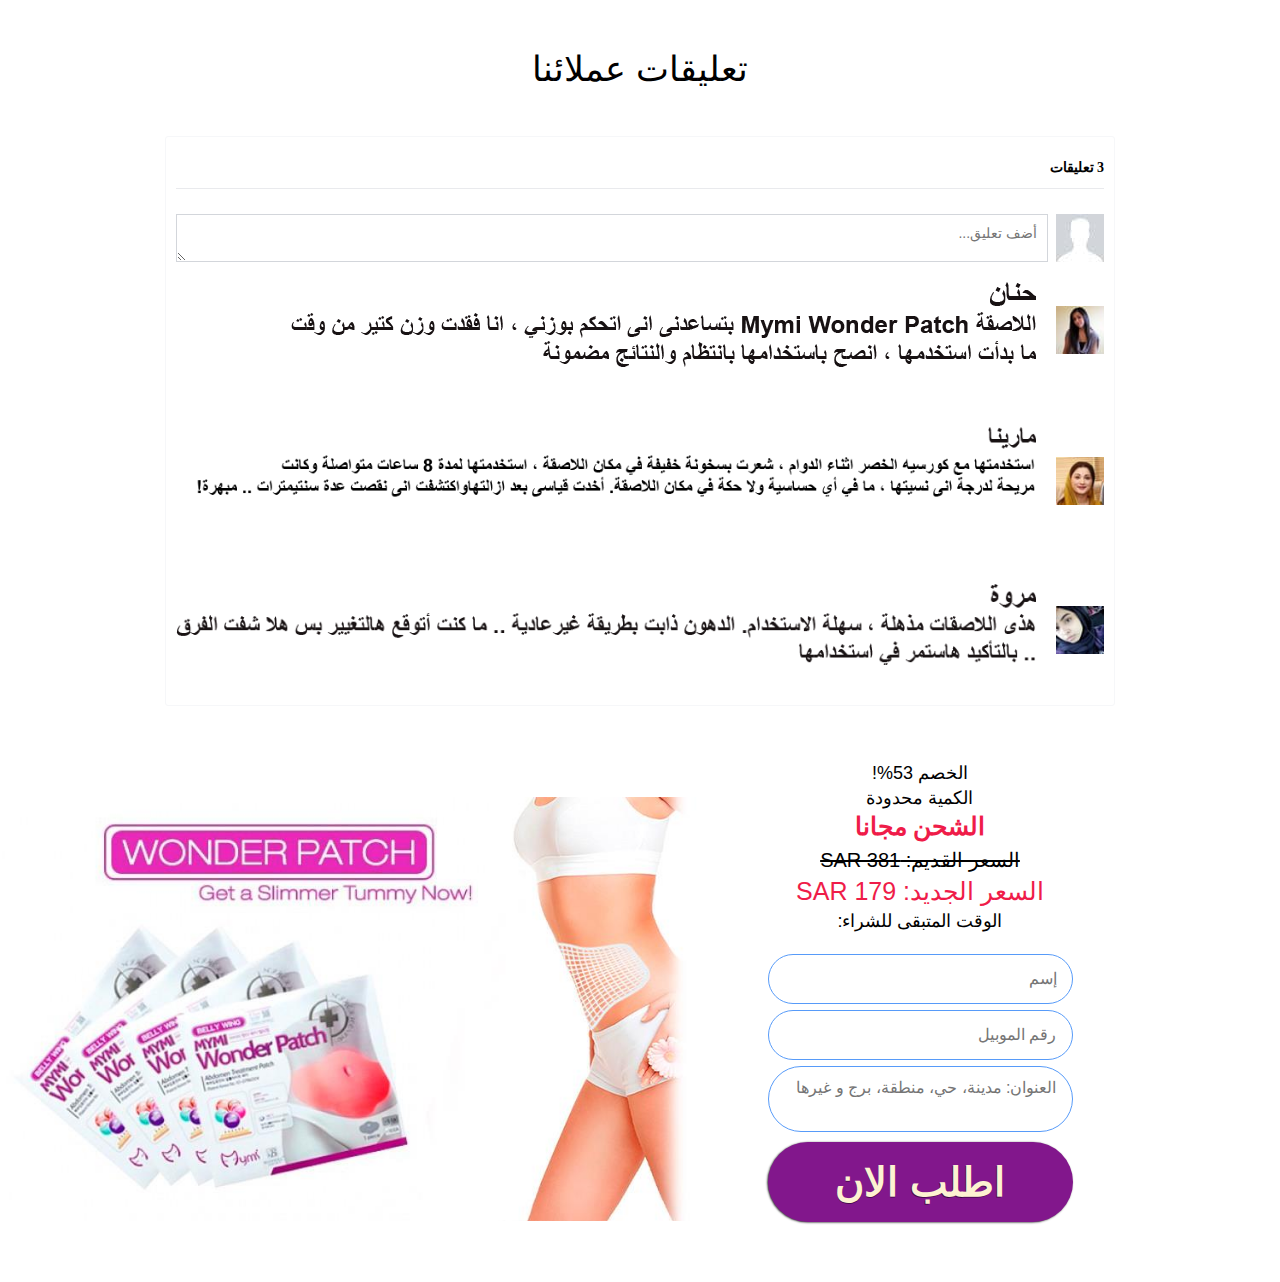
==== commit a9eb0019: "ddd" ====
--- a/index.htm
+++ b/index.htm
@@ -2,121 +2,130 @@
 <html lang="ar">
 
 <head>
-	<meta charset="UTF-8">
-	<meta name="viewport" content="width=device-width, initial-scale=1, maximum-scale=1">
-	<title>Mymi Wonder Patch</title>
-	<link rel="stylesheet" href="css/style.css">
-	<link rel="stylesheet" href="css/form.css">
-	<link rel="stylesheet" href="css/comment.css">
-	<link rel="stylesheet" href="css/jquery.countdown.css">
-	
-	
-	<script type="text/javascript" src="js/jquery-3.1.1.min.js"></script>
-	
-	<script type="text/javascript" src="js/functions.js"></script>
-	<script type="text/javascript" src="js/commentsWidget.js"></script>
-	
+    <meta charset="UTF-8">
+    <meta name="viewport" content="width=device-width, initial-scale=1, maximum-scale=1">
+    <title>Mymi Wonder Patch</title>
+    <link rel="stylesheet" href="css/style.css">
+    <link rel="stylesheet" href="css/form.css">
+    <link rel="stylesheet" href="css/comment.css">
+    <link rel="stylesheet" href="css/jquery.countdown.css">
+
+
+    <script type="text/javascript" src="js/jquery-3.1.1.min.js"></script>
+    <script type="text/javascript" src="js/counter.js"></script>
+    <script type="text/javascript" src="js/functions.js"></script>
+    <script type="text/javascript" src="js/commentsWidget.js"></script>
+
 
     <script src="jquery.maskedinput.min.js"></script>
-	<!-- Facebook Pixel Code -->
+    <!-- Facebook Pixel Code -->
     <script>
         let url_string = window.location.href;
         let url = new URL(url_string);
         let pixel = url.searchParams.get("pixel");
-        
-        !function(f,b,e,v,n,t,s)
-        {if(f.fbq)return;n=f.fbq=function(){n.callMethod?
-        n.callMethod.apply(n,arguments):n.queue.push(arguments)};
-        if(!f._fbq)f._fbq=n;n.push=n;n.loaded=!0;n.version='2.0';
-        n.queue=[];t=b.createElement(e);t.async=!0;
-        t.src=v;s=b.getElementsByTagName(e)[0];
-        s.parentNode.insertBefore(t,s)}(window,document,'script',
-        'https://connect.facebook.net/en_US/fbevents.js');
+
+        !function (f, b, e, v, n, t, s) {
+            if (f.fbq) return; n = f.fbq = function () {
+                n.callMethod ?
+                    n.callMethod.apply(n, arguments) : n.queue.push(arguments)
+            };
+            if (!f._fbq) f._fbq = n; n.push = n; n.loaded = !0; n.version = '2.0';
+            n.queue = []; t = b.createElement(e); t.async = !0;
+            t.src = v; s = b.getElementsByTagName(e)[0];
+            s.parentNode.insertBefore(t, s)
+        }(window, document, 'script',
+            'https://connect.facebook.net/en_US/fbevents.js');
         fbq('init', pixel);
         fbq('track', 'PageView');
-        </script>
-        <!-- End Facebook Pixel Code -->
+    </script>
+    <!-- End Facebook Pixel Code -->
 </head>
+
 <body>
-	<header>
-       <div class="back mob_none"></div>
+    <header>
+        <div class="back mob_none"></div>
         <div class="header_page">
-           <!--  <h1>لصقات التنحيف  MYMI WONDER PATCH - تخلص من دهون البطن بطريقة سريعة وفعالة!</h1> -->
+            <!--  <h1>لصقات التنحيف  MYMI WONDER PATCH - تخلص من دهون البطن بطريقة سريعة وفعالة!</h1> -->
             <img src="img/title.png" alt="" class="title-img">
             <img src="img/title-425.png" alt="" class="title-img-425">
         </div>
         <div class="container">
             <img src="img/bg_top_mob.jpg" alt="" class="abs">
             <div id="form1" class="form_block">
-                 <span class="sp white">الخصم <span class="adfh-discount">53</span>%!</span>
+                <span class="sp white">الخصم <span class="adfh-discount">53</span>%!</span>
                 <span class="sp white">الكمية محدودة</span>
                 <span class="sp white free_del">الشحن مجانا</span>
-                <span class="sp white old-price">السعر القديم: <span class="adfh-old-price"></span> <span class="adfh-currency">SAR 381</span></span>
-                <span class="sp new-price">السعر الجديد:<span class="adfh-new-price"></span> <span class="adfh-currency">SAR 179</span></span>
+                <span class="sp white old-price">السعر القديم: <span class="adfh-old-price"></span> <span
+                        class="adfh-currency">SAR 381</span></span>
+                <span class="sp new-price">السعر الجديد:<span class="adfh-new-price"></span> <span
+                        class="adfh-currency">SAR 179</span></span>
                 <span class="sp white">الوقت المتبقى للشراء:</span>
-                <div class="timer">
+                <div class="timer" style="direction:ltr !important">
+
                     <div id="countdown" style="margin-top: 20px; margin-bottom: 20px;">
-                        <script src="//megatimer.ru/get/3c928e2215624a46dc19aaab1b801974.js"></script>
 
                     </div>
+
                 </div>
                 <div id="form-wrapper1" class="form form-wrapper">
                     <form class="form orderformcdn" action="api.php" method="POST">
-                    <input class="form-name name fio" name="name" placeholder="إسم" required>
-                    <input class="form-phone phone tel phone_mask" name="phone" placeholder="رقم الموبيل" required="" type="tel" required>
-
-                    <script>
-                        $('.phone_mask').click(function(){
-var el=document.querySelector('.phone_mask');
-
-el.setSelectionRange(el.value.length,el.value.length-12);
-});
-                    $.mask.definitions['9'] = '';
-                   $.mask.definitions['n'] = '[0-9]';
-                   $(function(){
-                     $(".phone_mask").mask("+966 nnnnnnnnnnnn");
-                   });
-                    
-                   
-                </script>
-                    <textarea class="address form-text" name="address" id="" rows="3" placeholder="العنوان: مدينة، حي، منطقة، برج و غيرها"></textarea>
-
-                    <input type="hidden" name="_csrf-tds" value="">
-                    <input type="hidden" name="referrer" value="">
-                    <input type="hidden" name="view_time" value="">
-                    <input type="hidden" class="adfsh-ck" name="cookie" value="">
-                    <input type="hidden" class="orderViewHash" name="view_hash" value="">
-                    <input type="hidden" name="sid" value="">
-                    <input type="hidden" name="offer_hash" value="">
-
-                    <button name="button" class="form-btn" type="submit">اطلب الان</button>
+                        <input class="form-name name fio" name="name" placeholder="إسم" required>
+                        <input class="form-phone phone tel phone_mask" name="phone" placeholder="رقم الموبيل"
+                            required="" type="tel" required>
+
+                        <script>
+                            $('.phone_mask').click(function () {
+                                var el = document.querySelector('.phone_mask');
+
+                                el.setSelectionRange(el.value.length, el.value.length - 12);
+                            });
+                            $.mask.definitions['9'] = '';
+                            $.mask.definitions['n'] = '[0-9]';
+                            $(function () {
+                                $(".phone_mask").mask("+966 nnnnnnnnnnnn");
+                            });
+
+
+                        </script>
+                        <textarea class="address form-text" name="address" id="" rows="3"
+                            placeholder="العنوان: مدينة، حي، منطقة، برج و غيرها"></textarea>
+
+                        <input type="hidden" name="_csrf-tds" value="">
+                        <input type="hidden" name="referrer" value="">
+                        <input type="hidden" name="view_time" value="">
+                        <input type="hidden" class="adfsh-ck" name="cookie" value="">
+                        <input type="hidden" class="orderViewHash" name="view_hash" value="">
+                        <input type="hidden" name="sid" value="">
+                        <input type="hidden" name="offer_hash" value="">
+
+                        <button name="button" class="form-btn" type="submit">اطلب الان</button>
                     </form>
                 </div>
             </div>
         </div>
-	</header>
-	<section class="block1">
-	    <div class="container">
-	   <!--      <p>لصقات التنحيف MYMI WONDER PATCH  - أسرع وسيلة آمنة لتنحيف وشد الجسم. النتيجة رائعة وبدون تعب ولا مجهود وبأسرع وقت ممكن فلا يوجد حتى الان لا أسرع ولا أفضل من منتجات هذه الشركة الرائدة بتخصصها. واللصقات تحتوي على مكونات طبيعية وليس لها اي آثار جانبية ومناسبة للجميع رجال ونساء. مناسبة كثيرا لمشاكل الجسم بعد الولادة. اذا كانت لديكم مناسبة وتريدون الحصول على جسم نحيف ومشدود بوقت سريع فهذا الحل من أفضل الحلول الآمنة . وتعمل اللصقات على تنحيف وشد الجسم بالاضافة لإزالة السليوليت والترهلات ويعمل على ازالة الخطوط الحمراء و تخفيف الخطوط البيضاء والندوب بشكل كبير...  </p> -->
+    </header>
+    <section class="block1">
+        <div class="container">
+            <!--      <p>لصقات التنحيف MYMI WONDER PATCH  - أسرع وسيلة آمنة لتنحيف وشد الجسم. النتيجة رائعة وبدون تعب ولا مجهود وبأسرع وقت ممكن فلا يوجد حتى الان لا أسرع ولا أفضل من منتجات هذه الشركة الرائدة بتخصصها. واللصقات تحتوي على مكونات طبيعية وليس لها اي آثار جانبية ومناسبة للجميع رجال ونساء. مناسبة كثيرا لمشاكل الجسم بعد الولادة. اذا كانت لديكم مناسبة وتريدون الحصول على جسم نحيف ومشدود بوقت سريع فهذا الحل من أفضل الحلول الآمنة . وتعمل اللصقات على تنحيف وشد الجسم بالاضافة لإزالة السليوليت والترهلات ويعمل على ازالة الخطوط الحمراء و تخفيف الخطوط البيضاء والندوب بشكل كبير...  </p> -->
             <img src="img/01.png" alt="" class="img-01">
             <img src="img/0101.png" alt="" class="img-0101">
-	    </div>
-	    <!--<img src="/img/bg4-1.png" class="desc_none" alt="">-->
-    <img src="img/bg2.png" class="desc_none" alt="">
-	</section>
-	<section class="block2">
+        </div>
+        <!--<img src="/img/bg4-1.png" class="desc_none" alt="">-->
+        <img src="img/bg2.png" class="desc_none" alt="">
+    </section>
+    <section class="block2">
         <div class="back2"></div>
-	    <div class="container">
-	        <!-- <p>توضع لصقة واحدة وهي ماتسمى بالراب على أي منطقة بالجسم من اختيارك، فهو يستخدم لجميع مناطق الجسم من الرقبة وحتى الاقدام: الرقبة، الصدر، الزنود،  الذراعين، المعدة، البطن، الظهر، الارداف، الساقين، الافخاذ، “جميع مناطق الجسم".</p> -->
-                     <img src="img/02.png" alt="" class="img-02">
-                     <img src="img/0202.png" alt="" class="img-0202">
-	        <img src="img/bg3-2.png" class="desc_none" alt="">
-	    </div>
-	</section>
-	<section class="block3">
-	    <img src="img/bg4.png" class="desc_none" alt="">
-        <div class="container">
-<!--             <h2>المميزات: </h2>
+        <div class="container">
+            <!-- <p>توضع لصقة واحدة وهي ماتسمى بالراب على أي منطقة بالجسم من اختيارك، فهو يستخدم لجميع مناطق الجسم من الرقبة وحتى الاقدام: الرقبة، الصدر، الزنود،  الذراعين، المعدة، البطن، الظهر، الارداف، الساقين، الافخاذ، “جميع مناطق الجسم".</p> -->
+            <img src="img/02.png" alt="" class="img-02">
+            <img src="img/0202.png" alt="" class="img-0202">
+            <img src="img/bg3-2.png" class="desc_none" alt="">
+        </div>
+    </section>
+    <section class="block3">
+        <img src="img/bg4.png" class="desc_none" alt="">
+        <div class="container">
+            <!--             <h2>المميزات: </h2>
             <p>تعمل على تنحيف و شد الجسم وازالة السليوليت والخطوط الحمراء. <br/>
                 تتميز بكبر حجمها حيث أنها تغطي منطقة البطن.<br/>
                 علاج مخصص لتنحيف الجسم.<br/>
@@ -125,56 +134,57 @@
                 مصنوع من مواد طبيعية فعالة.<br/>
                 آمن وبأسعار معقولة ويعمل فعلا.<br/>
                 يمكن استخدامه للنساء والرجال.</p> -->
-                         <img src="img/03.png" alt="" class="img-03">
-                         <img src="img/0303.png" alt="" class="img-0303">
-        </div>	            
-	</section>
-	<section class="container">
-	    <img src="img/block4.png" alt="" class="center-img">
-	</section>
-	<section class="bef_af ">
-	    <span>قبل وبعد</span>
-	    <img src="img/b1.png" alt="">
-	    <img src="img/b2.png" alt="">
-	    <img src="img/b3.png" alt="">
-	    <img src="img/b4.png" alt="">
-	</section>
-	<section class="container">
-	    <img src="img/desc10.png" alt="" class="center-img">
-	</section>
+            <img src="img/03.png" alt="" class="img-03">
+            <img src="img/0303.png" alt="" class="img-0303">
+        </div>
+    </section>
     <section class="container">
-       <h2 class="text-center">تعليقات عملائنا</h2>
-       <div class="content_bl content_block_5">
-                <div class="container">
-                    <div class="testi">
-                        <div class="row">
-                            <div class="col-sm-offset-1 col-sm-10">
-                                <div class="comments">
-                                    <div class="comments__stats js-commets-count">
-                                        تعليقات 0
-                                    </div>
-                                    <div class="comment-form js-comment-form">
-                                        <form>
-                                            <img class="comment-avatar" src="img/avatar.jpg" alt="Avatar">
-                                            <div class="comment-form__container">
-                                                <textarea name="text" class="comment-form__message" placeholder="أضف تعليق..."></textarea>
-
-                                                <div class="comment-form__controls">
-                                                    <div class="comment-form__author">
-                                                        <input placeholder="اسم" name="author" type="text">
-                                                    </div>
-
-                                                    <button class="comment-form__submit">
-                                                        أضف
-                                                    </button>
+        <img src="img/block4.png" alt="" class="center-img">
+    </section>
+    <section class="bef_af ">
+        <span>قبل وبعد</span>
+        <img src="img/b1.png" alt="">
+        <img src="img/b2.png" alt="">
+        <img src="img/b3.png" alt="">
+        <img src="img/b4.png" alt="">
+    </section>
+    <section class="container">
+        <img src="img/desc10.png" alt="" class="center-img">
+    </section>
+    <section class="container">
+        <h2 class="text-center">تعليقات عملائنا</h2>
+        <div class="content_bl content_block_5">
+            <div class="container">
+                <div class="testi">
+                    <div class="row">
+                        <div class="col-sm-offset-1 col-sm-10">
+                            <div class="comments">
+                                <div class="comments__stats js-commets-count">
+                                    تعليقات 0
+                                </div>
+                                <div class="comment-form js-comment-form">
+                                    <form>
+                                        <img class="comment-avatar" src="img/avatar.jpg" alt="Avatar">
+                                        <div class="comment-form__container">
+                                            <textarea name="text" class="comment-form__message"
+                                                placeholder="أضف تعليق..."></textarea>
+
+                                            <div class="comment-form__controls">
+                                                <div class="comment-form__author">
+                                                    <input placeholder="اسم" name="author" type="text">
                                                 </div>
+
+                                                <button class="comment-form__submit">
+                                                    أضف
+                                                </button>
                                             </div>
-                                        </form>
-                                    </div>
-                                    <div class="comments-list js-comment-list">
-                                    </div>
+                                        </div>
+                                    </form>
                                 </div>
-                                <script type="text/x-template" id="comment-template">
+                                <div class="comments-list js-comment-list">
+                                </div>
+                            </div>
+                            <script type="text/x-template" id="comment-template">
                                     <div class="comment">
                                         <img class="comment-avatar" src="{avatar}" alt="Avatar">
                                         <div class="comment__body">
@@ -186,100 +196,105 @@
                                         </div>
                                     </div>
                                 </script>
-                            </div>
                         </div>
                     </div>
                 </div>
             </div>
-	</section>
-	<footer>    
-       <img src="img/1.png" class="desc_none" alt="">    
+        </div>
+    </section>
+    <footer>
+        <img src="img/1.png" class="desc_none" alt="">
         <div class="container">
             <div id="form2" class="form_block">
-                 <span class="sp white">الخصم <span class="adfh-discount">53</span>%!</span>
+                <span class="sp white">الخصم <span class="adfh-discount">53</span>%!</span>
                 <span class="sp white">الكمية محدودة</span>
                 <span class="sp white free_del">الشحن مجانا</span>
-                <span class="sp white old-price">السعر القديم: <span class="adfh-old-price"></span> <span class="adfh-currency">SAR 381</span></span>
-                <span class="sp new-price">السعر الجديد: <span class="adfh-new-price"></span> <span class="adfh-currency">SAR 179</span></span>
+                <span class="sp white old-price">السعر القديم: <span class="adfh-old-price"></span> <span
+                        class="adfh-currency">SAR 381</span></span>
+                <span class="sp new-price">السعر الجديد: <span class="adfh-new-price"></span> <span
+                        class="adfh-currency">SAR 179</span></span>
                 <span class="sp white">الوقت المتبقى للشراء:</span>
                 <div class="timer">
-                    <div id="countdown" style="margin-top: 20px; margin-bottom: 20px;">
-                        <script src="//megatimer.ru/get/3c928e2215624a46dc19aaab1b801974.js"></script>
+                    <div id="countdown" style="margin-top: 20px; margin-bottom: 20px;direction: rtl;">
+                       
 
                     </div>
                 </div>
                 <div id="form-wrapper2" class="form form-wrapper">
                     <form class="form orderformcdn" action="api.php" method="POST">
-                    <input class="form-name name fio" name="name" placeholder="إسم" required>
-                    <input class="form-phone phone tel phone_mask phone_mask2" name="phone" placeholder="رقم الموبيل" required="" type="tel" required>
-                    <script>
-                        $.mask.definitions['9'] = '';
-                       $.mask.definitions['n'] = '[0-9]';
-                       $(function(){
-                         $(".phone_mask").mask("+966 nnnnnnnnnnnn");
-                       });
-
-$('.phone_mask2').click(function(){
-var el=document.querySelector('.phone_mask2');
-
-el.setSelectionRange(el.value.length,el.value.length-12);
-});
-</script>
-                    <textarea class="address form-text" name="address" id="" rows="3" placeholder="العنوان: مدينة، حي، منطقة، برج و غيرها"></textarea>
-
-                    <input type="hidden" name="_csrf-tds" value="">
-                    <input type="hidden" name="referrer" value="">
-                    <input type="hidden" name="view_time" value="">
-                    <input type="hidden" class="adfsh-ck" name="cookie" value="">
-                    <input type="hidden" class="orderViewHash" name="view_hash" value="">
-                    <input type="hidden" name="sid" value="">
-                    <input type="hidden" name="offer_hash" value="">
-
-                    <button name="button" class="form-btn" type="submit">اطلب الان</button>
+                        <input class="form-name name fio" name="name" placeholder="إسم" required>
+                        <input class="form-phone phone tel phone_mask phone_mask2" name="phone"
+                            placeholder="رقم الموبيل" required="" type="tel" required>
+                        <script>
+                            $.mask.definitions['9'] = '';
+                            $.mask.definitions['n'] = '[0-9]';
+                            $(function () {
+                                $(".phone_mask").mask("+966 nnnnnnnnnnnn");
+                            });
+
+                            $('.phone_mask2').click(function () {
+                                var el = document.querySelector('.phone_mask2');
+
+                                el.setSelectionRange(el.value.length, el.value.length - 12);
+                            });
+                        </script>
+                        <textarea class="address form-text" name="address" id="" rows="3"
+                            placeholder="العنوان: مدينة، حي، منطقة، برج و غيرها"></textarea>
+
+                        <input type="hidden" name="_csrf-tds" value="">
+                        <input type="hidden" name="referrer" value="">
+                        <input type="hidden" name="view_time" value="">
+                        <input type="hidden" class="adfsh-ck" name="cookie" value="">
+                        <input type="hidden" class="orderViewHash" name="view_hash" value="">
+                        <input type="hidden" name="sid" value="">
+                        <input type="hidden" name="offer_hash" value="">
+
+                        <button name="button" class="form-btn" type="submit">اطلب الان</button>
                     </form>
                 </div>
             </div>
         </div>
-	</footer>
-
-<script>
-            $.commentsWidget({
-                counter: $('.js-commets-count'),
+    </footer>
+
+    <script>
+        $.commentsWidget({
+            counter: $('.js-commets-count'),
             form: $('.js-comment-form'),
             list: $('.js-comment-list'),
             template: $('#comment-template').html(),
             comments: [
-            {
-                avatar: "./img/fb_user-1522.jpg",
-                author: '',
-                text: "",
-                date: '',
-                text2: './img/113.png',
-                 text3: './img/112.png',
-},
-{
-    avatar: "/img/fb_user-1520.jpg",
-                   author: '',
-                text: "",
-                date: '',
-                text2: './img/115.png',
-                text3: './img/114.png',
-},
-{
-    avatar: "./img/fb_user-1517.jpg",
-                   author: '',
-                text: "",
-                date: '',
-                text2: './img/116.png',
-                text3: './img/117.png',
-}
-]
-});
-</script>
-
-
-
-<script type="text/javascript" src="api.js"></script>
+                {
+                    avatar: "./img/fb_user-1522.jpg",
+                    author: '',
+                    text: "",
+                    date: '',
+                    text2: './img/113.png',
+                    text3: './img/112.png',
+                },
+                {
+                    avatar: "/img/fb_user-1520.jpg",
+                    author: '',
+                    text: "",
+                    date: '',
+                    text2: './img/115.png',
+                    text3: './img/114.png',
+                },
+                {
+                    avatar: "./img/fb_user-1517.jpg",
+                    author: '',
+                    text: "",
+                    date: '',
+                    text2: './img/116.png',
+                    text3: './img/117.png',
+                }
+            ]
+        });
+    </script>
+
+
+
+    <script type="text/javascript" src="api.js"></script>
 </body>
 <!-- Copied from http://mymshop.sadeal.net/ by Cyotek WebCopy 1.7.0.600, 28 января 2020 г., 8:48:32 -->
-</html>
+
+</html>--- a/css/form.css
+++ b/css/form.css
@@ -141,6 +141,7 @@
 }
 
 .timer .countDays, .timer .countDiv0{
+   
 	display: none;
 } 
 
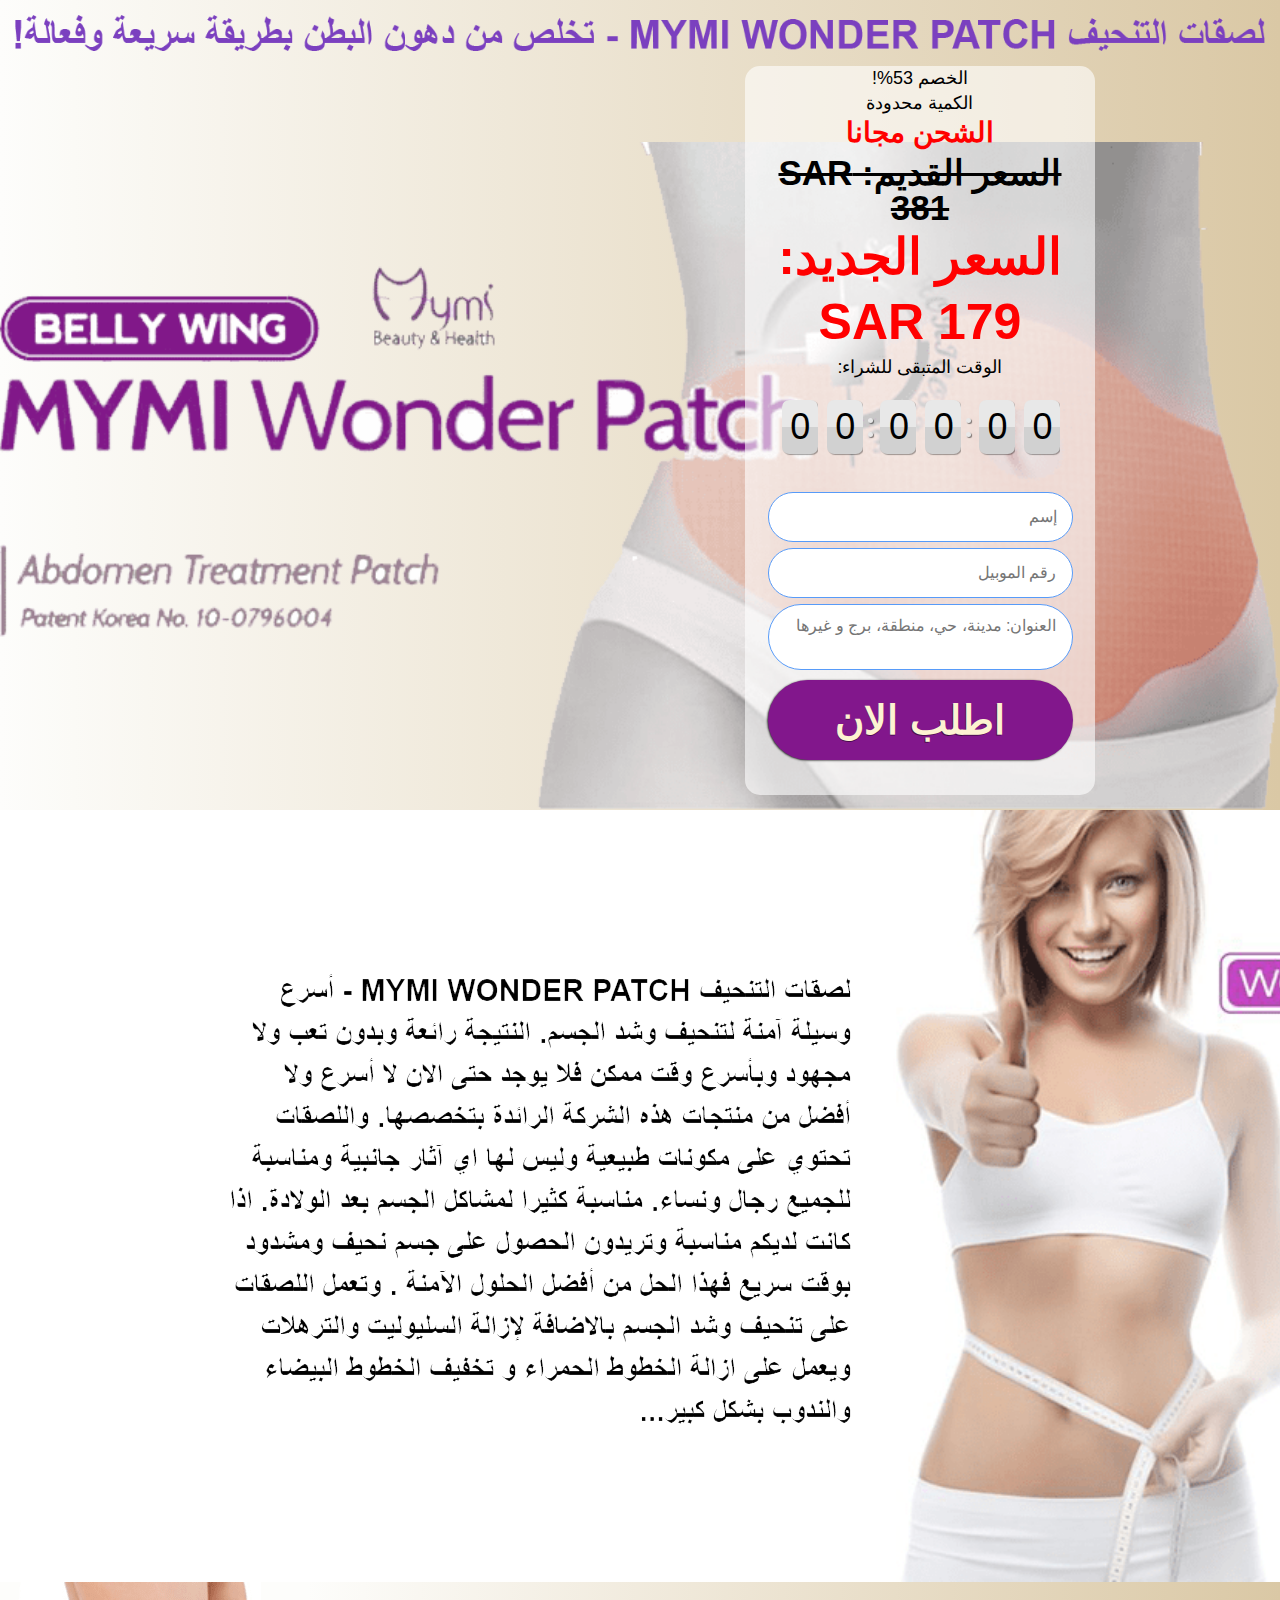
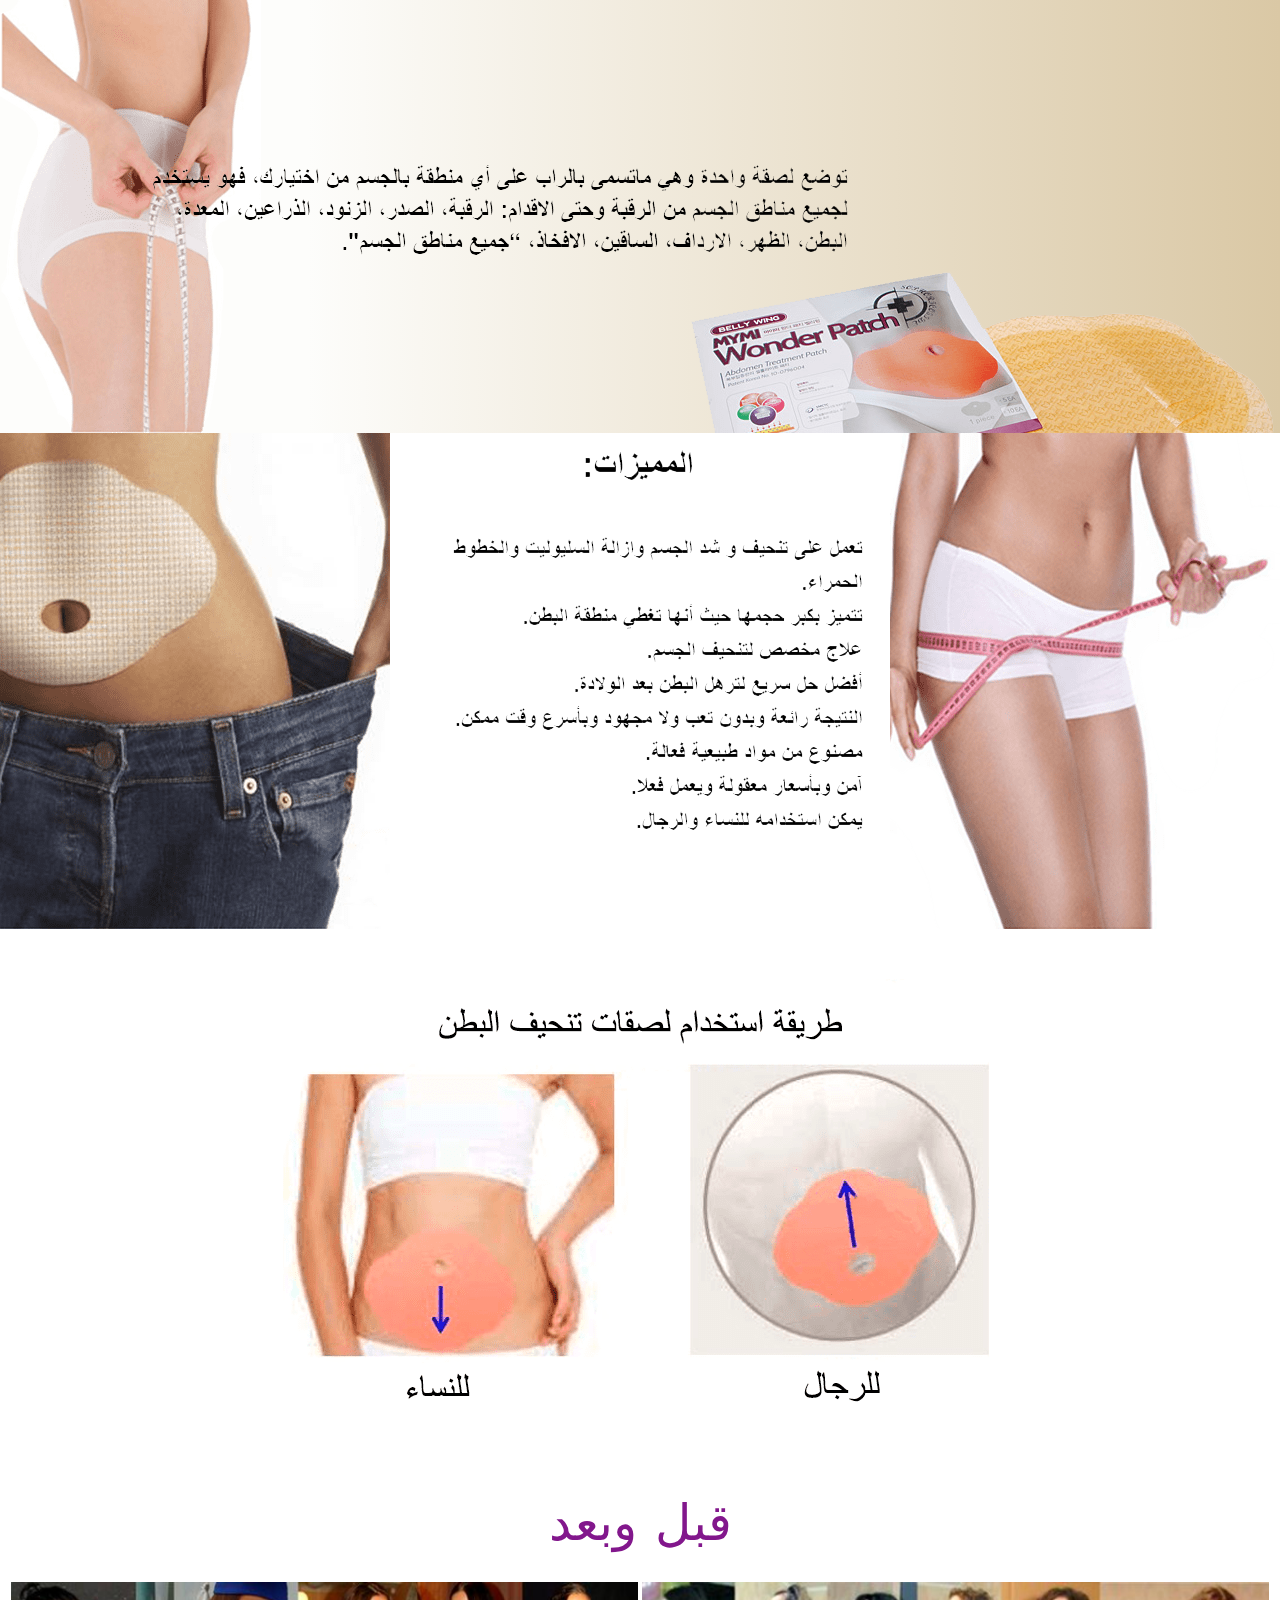
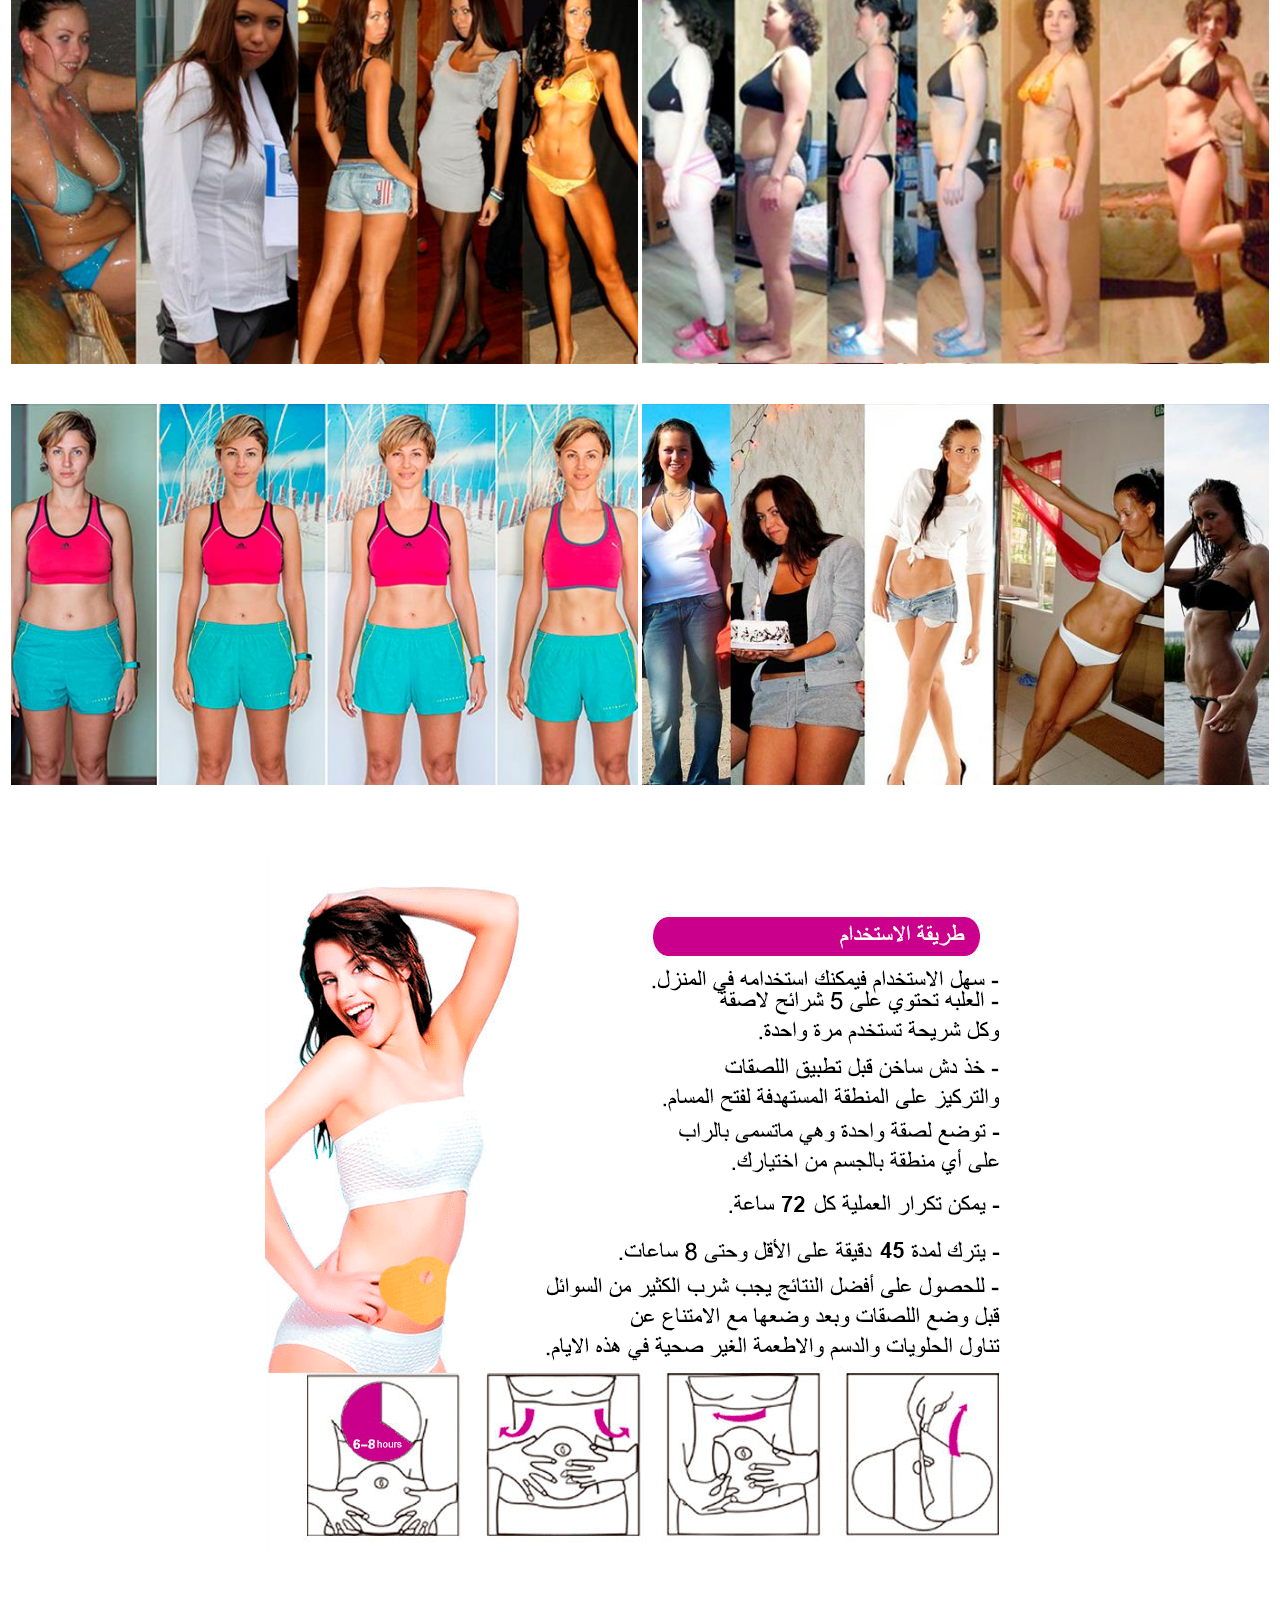
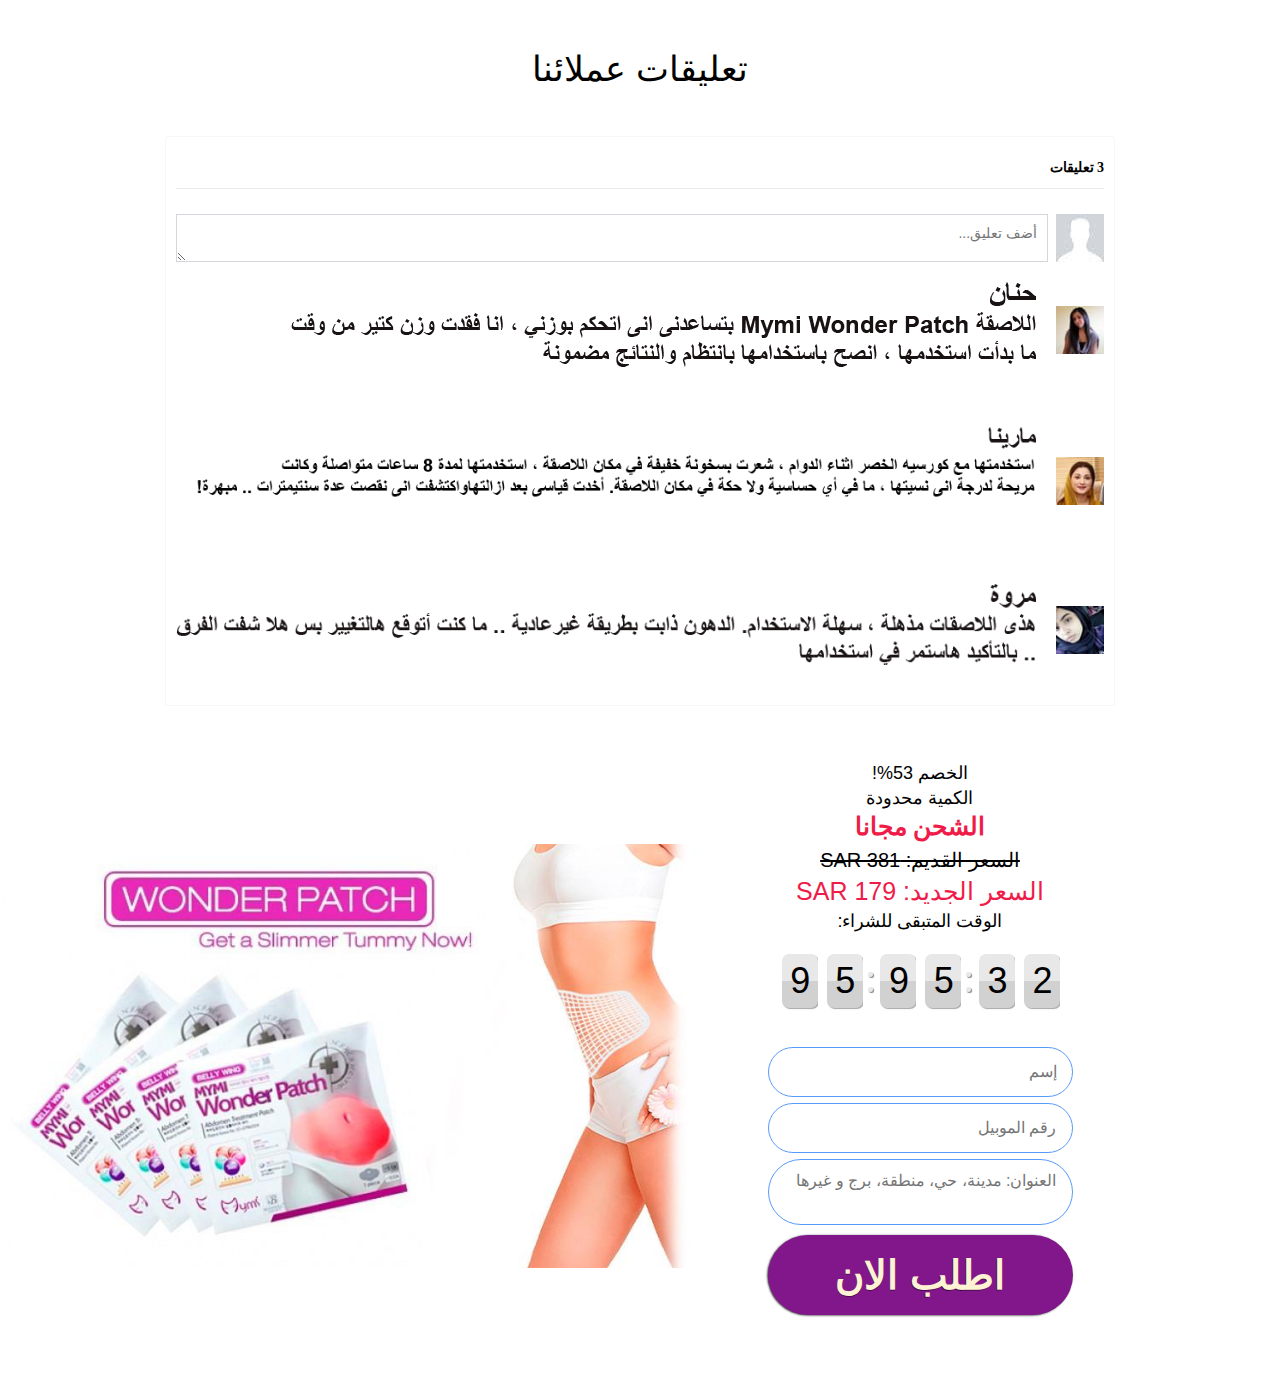
==== commit ed8c58a4: "fffff" ====
--- a/index.htm
+++ b/index.htm
@@ -215,7 +215,7 @@
                         class="adfh-currency">SAR 179</span></span>
                 <span class="sp white">الوقت المتبقى للشراء:</span>
                 <div class="timer">
-                    <div id="countdown" style="margin-top: 20px; margin-bottom: 20px;direction: rtl;">
+                    <div id="countdown1" style="margin-top: 20px; margin-bottom: 20px;direction: rtl;">
                        
 
                     </div>
@@ -272,7 +272,7 @@
                     text3: './img/112.png',
                 },
                 {
-                    avatar: "/img/fb_user-1520.jpg",
+                    avatar: "./img/fb_user-1520.jpg",
                     author: '',
                     text: "",
                     date: '',
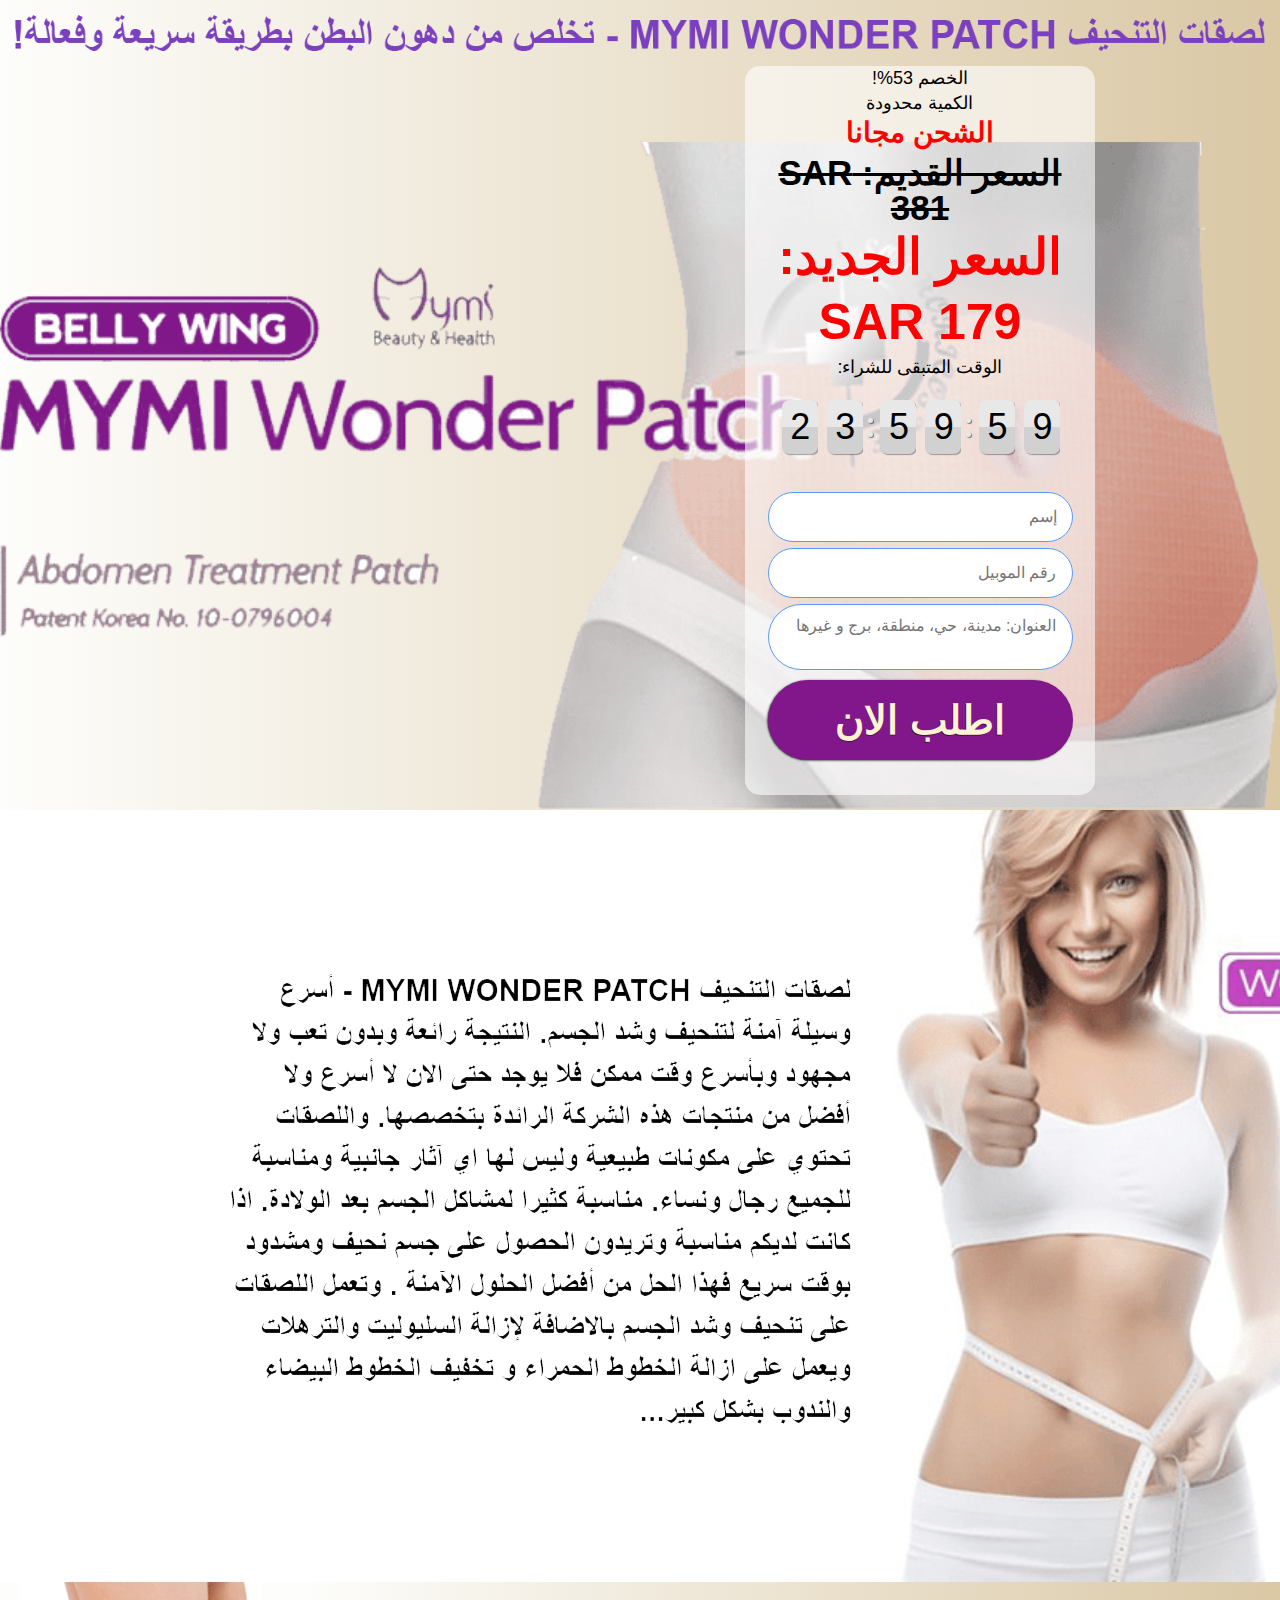
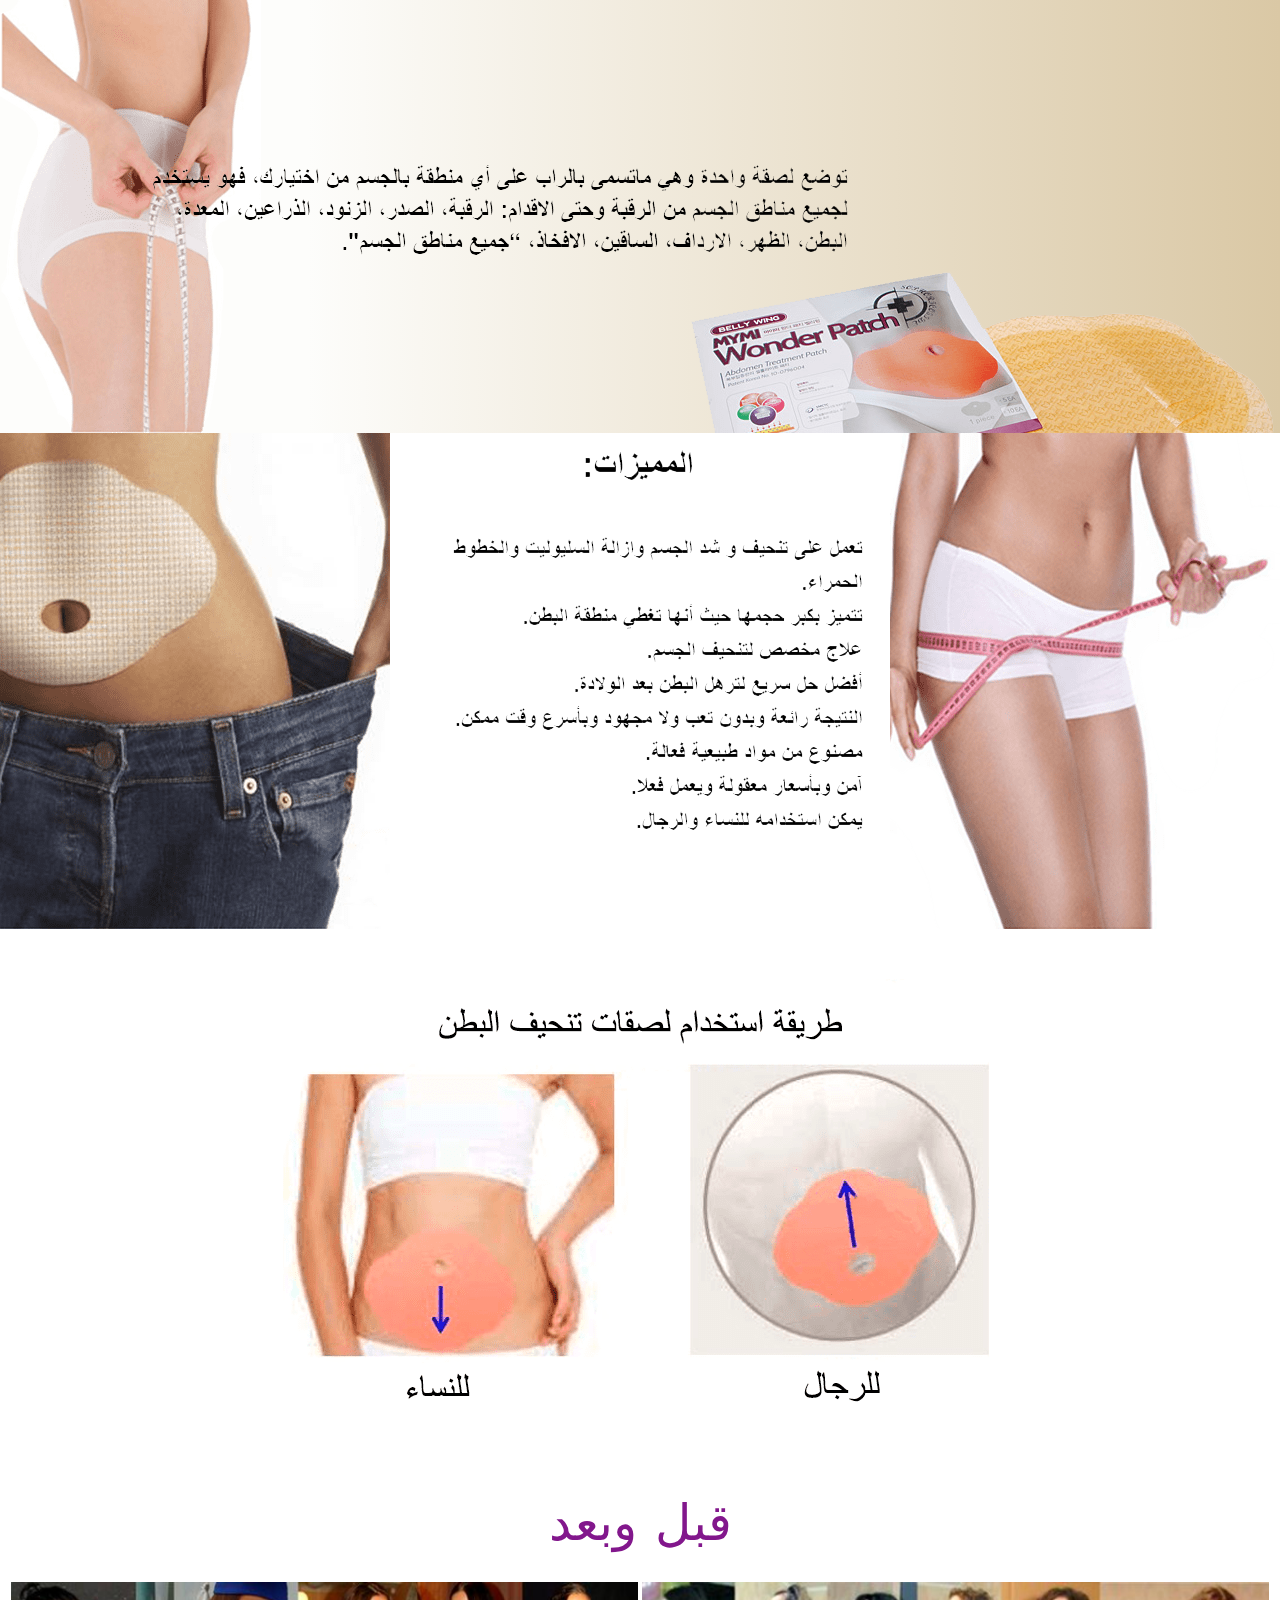
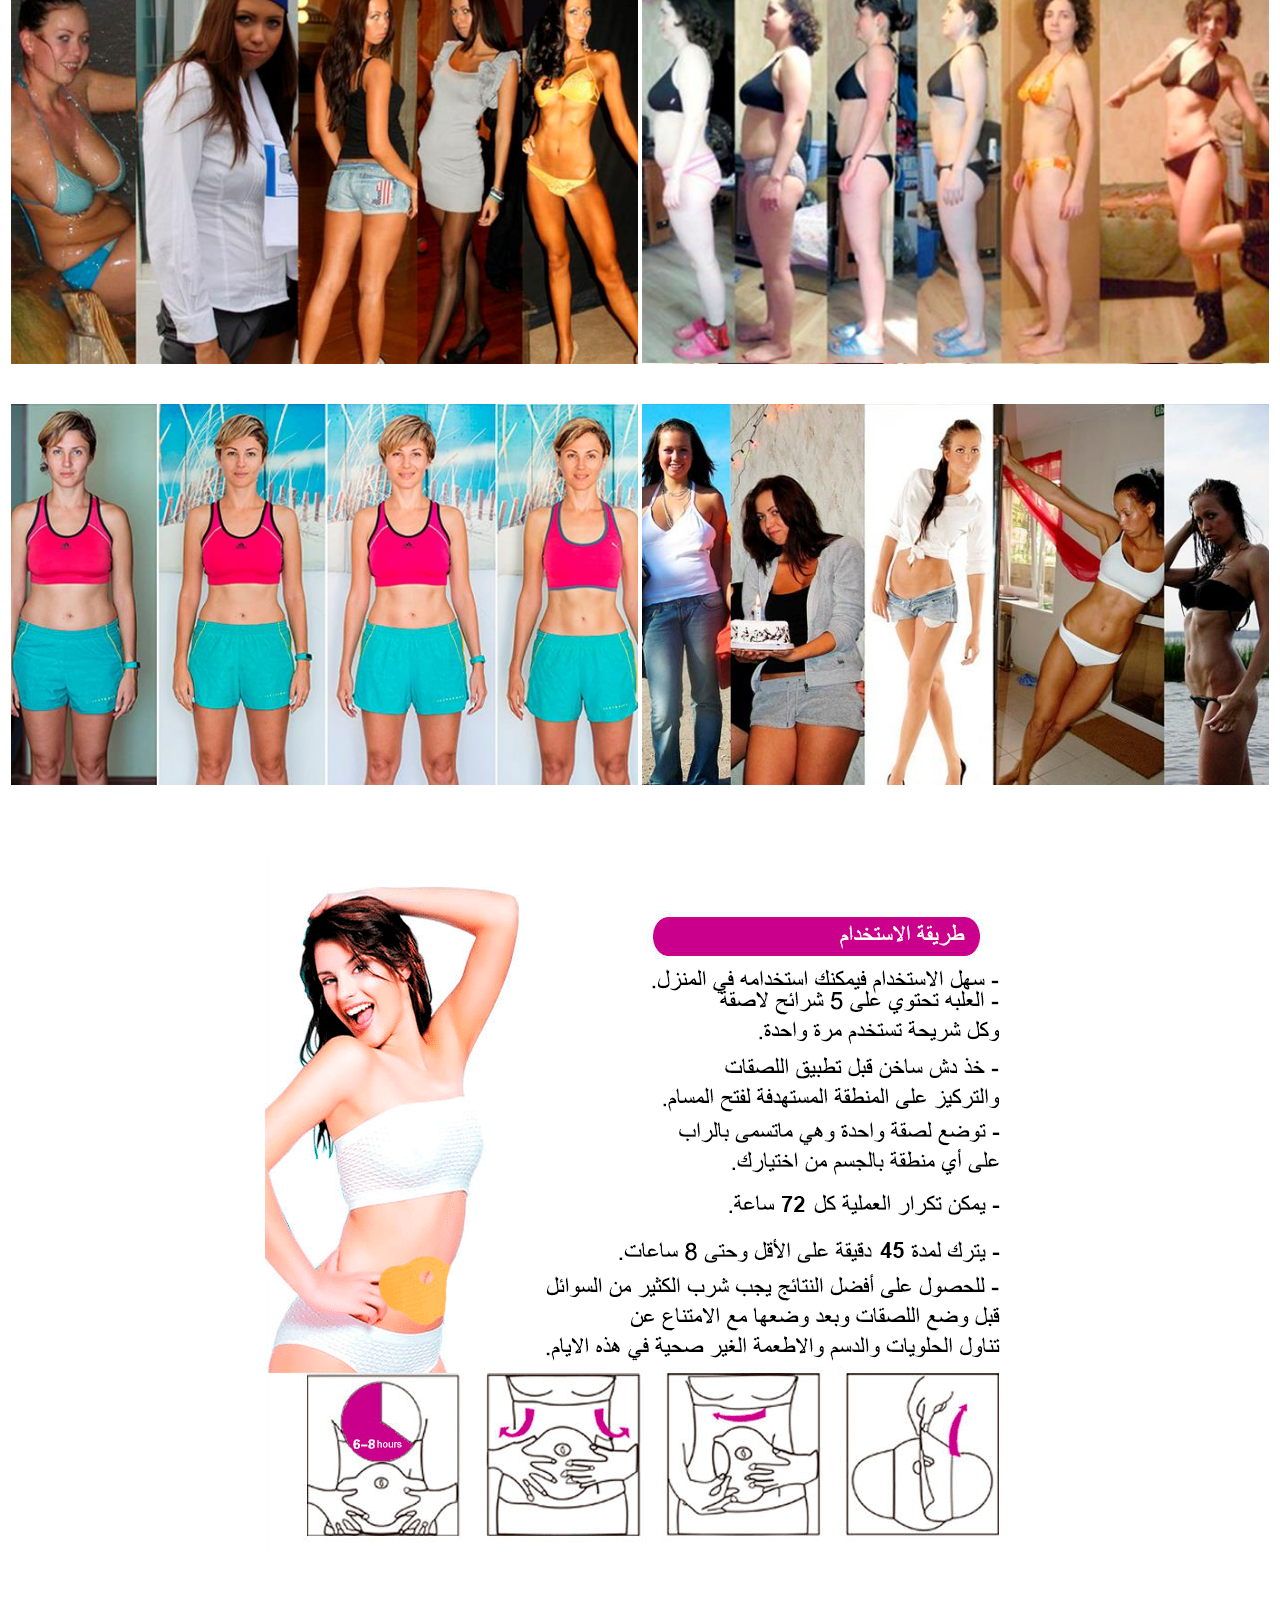
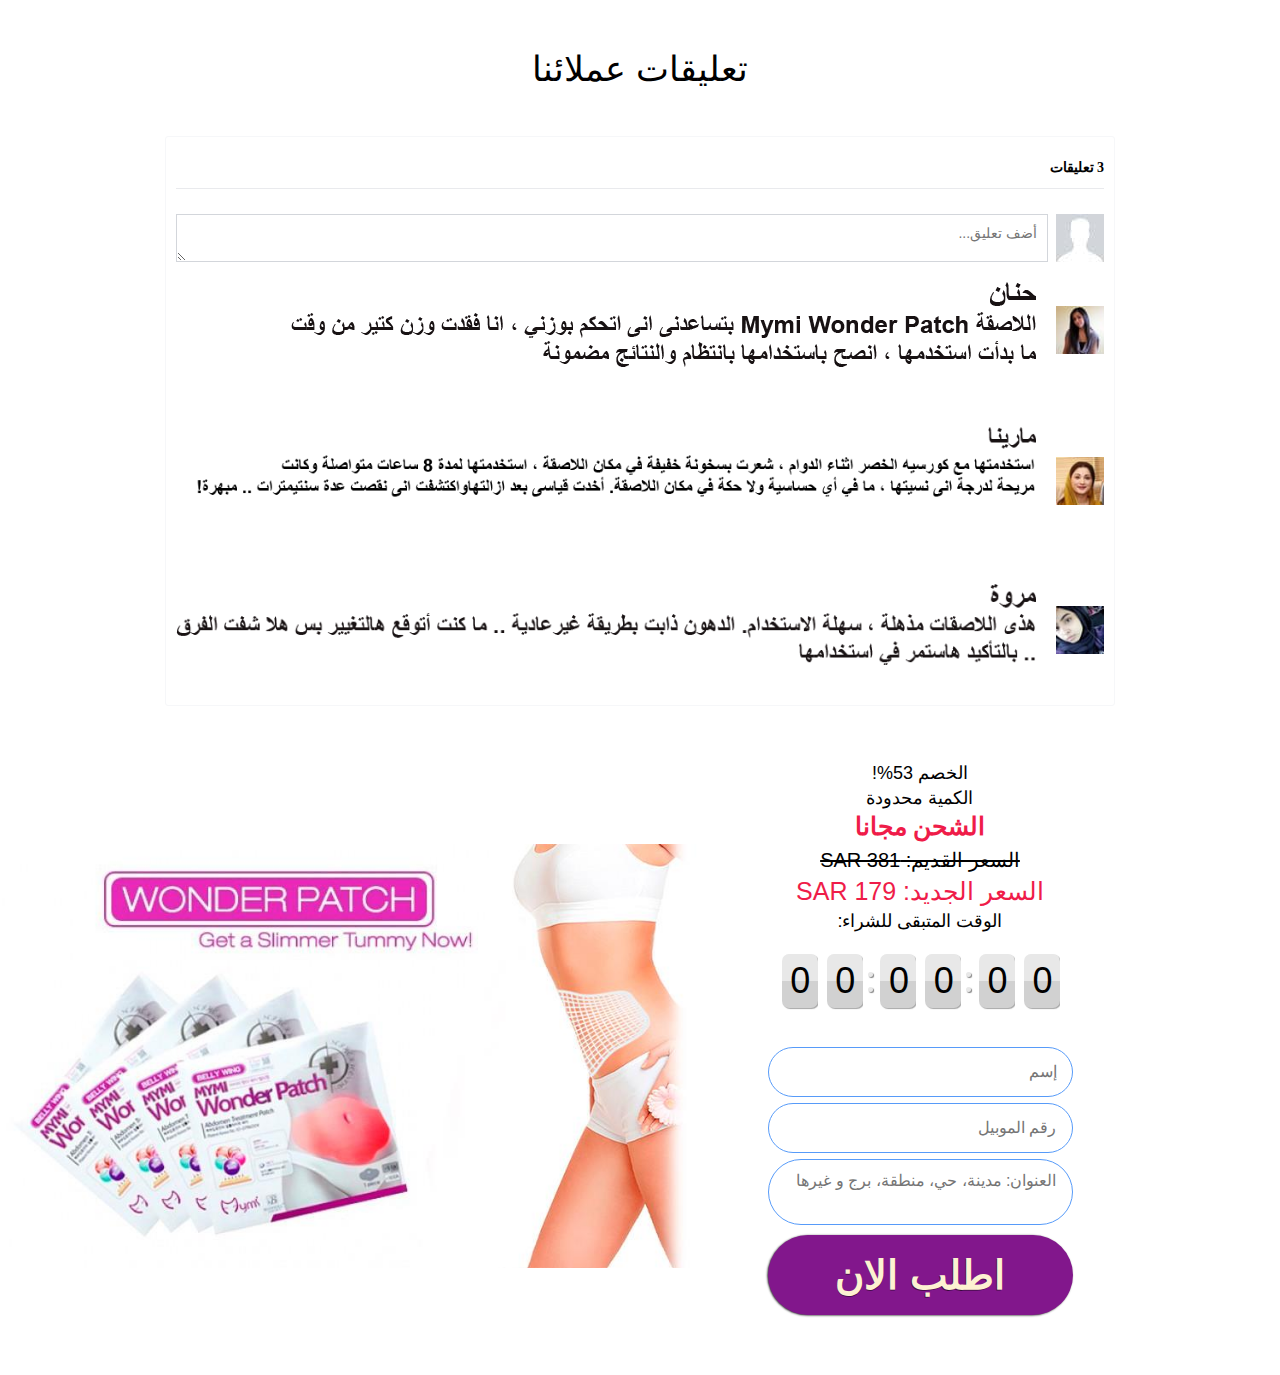
==== commit 3be38824: "ccc" ====
--- a/index.htm
+++ b/index.htm
@@ -215,7 +215,7 @@
                         class="adfh-currency">SAR 179</span></span>
                 <span class="sp white">الوقت المتبقى للشراء:</span>
                 <div class="timer">
-                    <div id="countdown1" style="margin-top: 20px; margin-bottom: 20px;direction: rtl;">
+                    <div id="countdown1" class="countdownHolder" style="margin-top: 20px; margin-bottom: 20px;">
                        
 
                     </div>
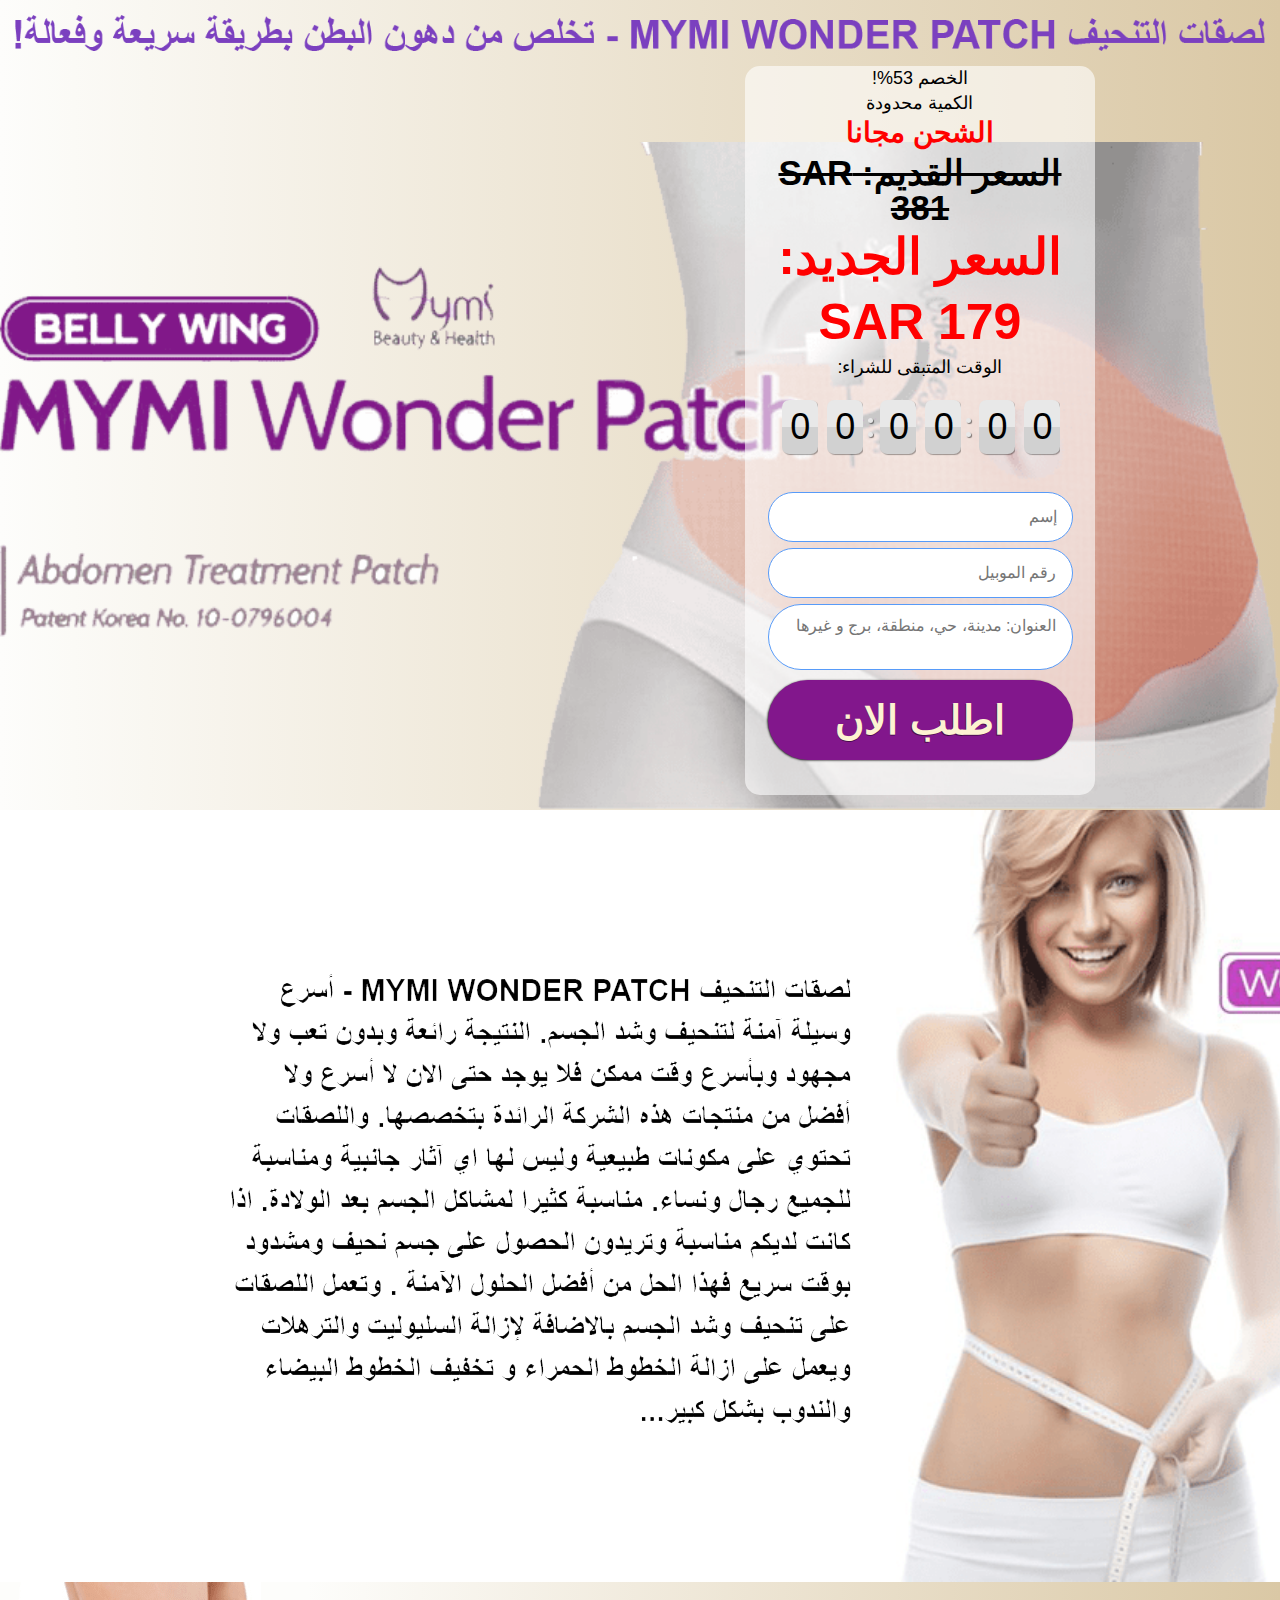
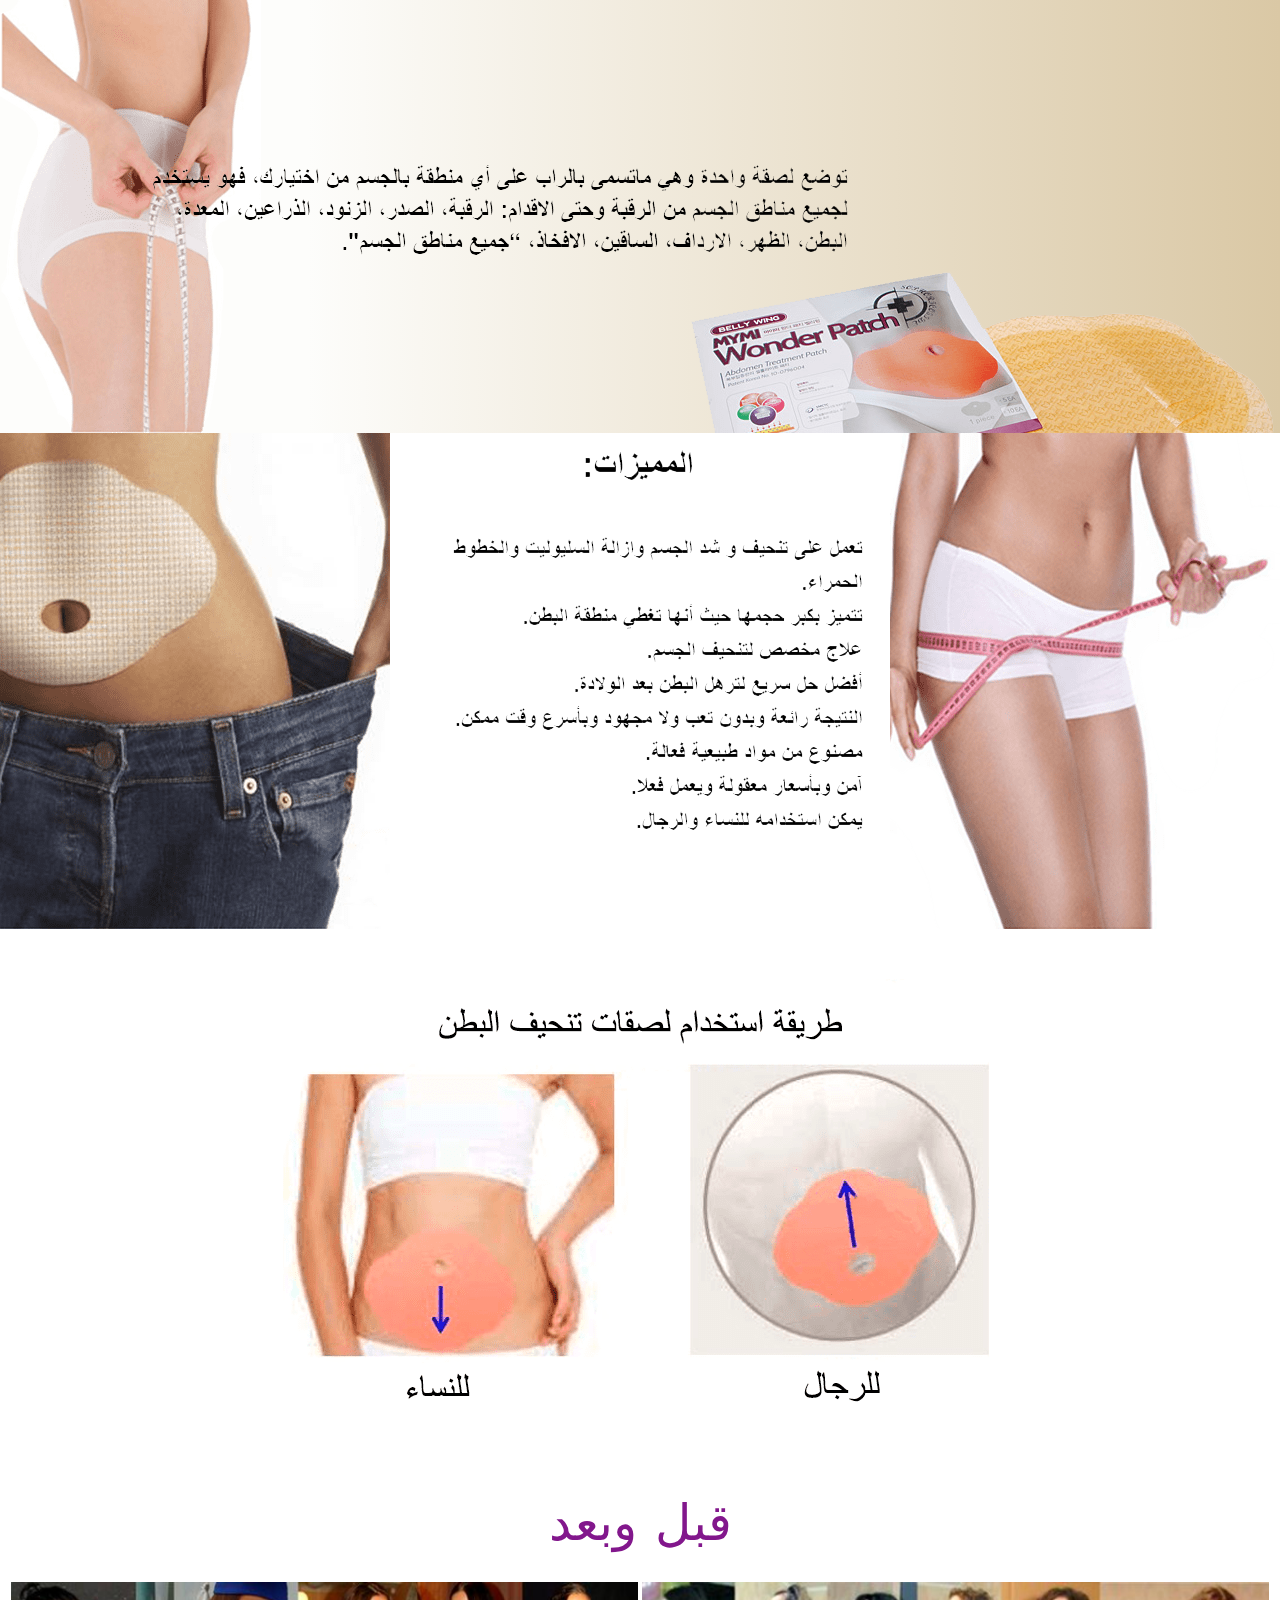
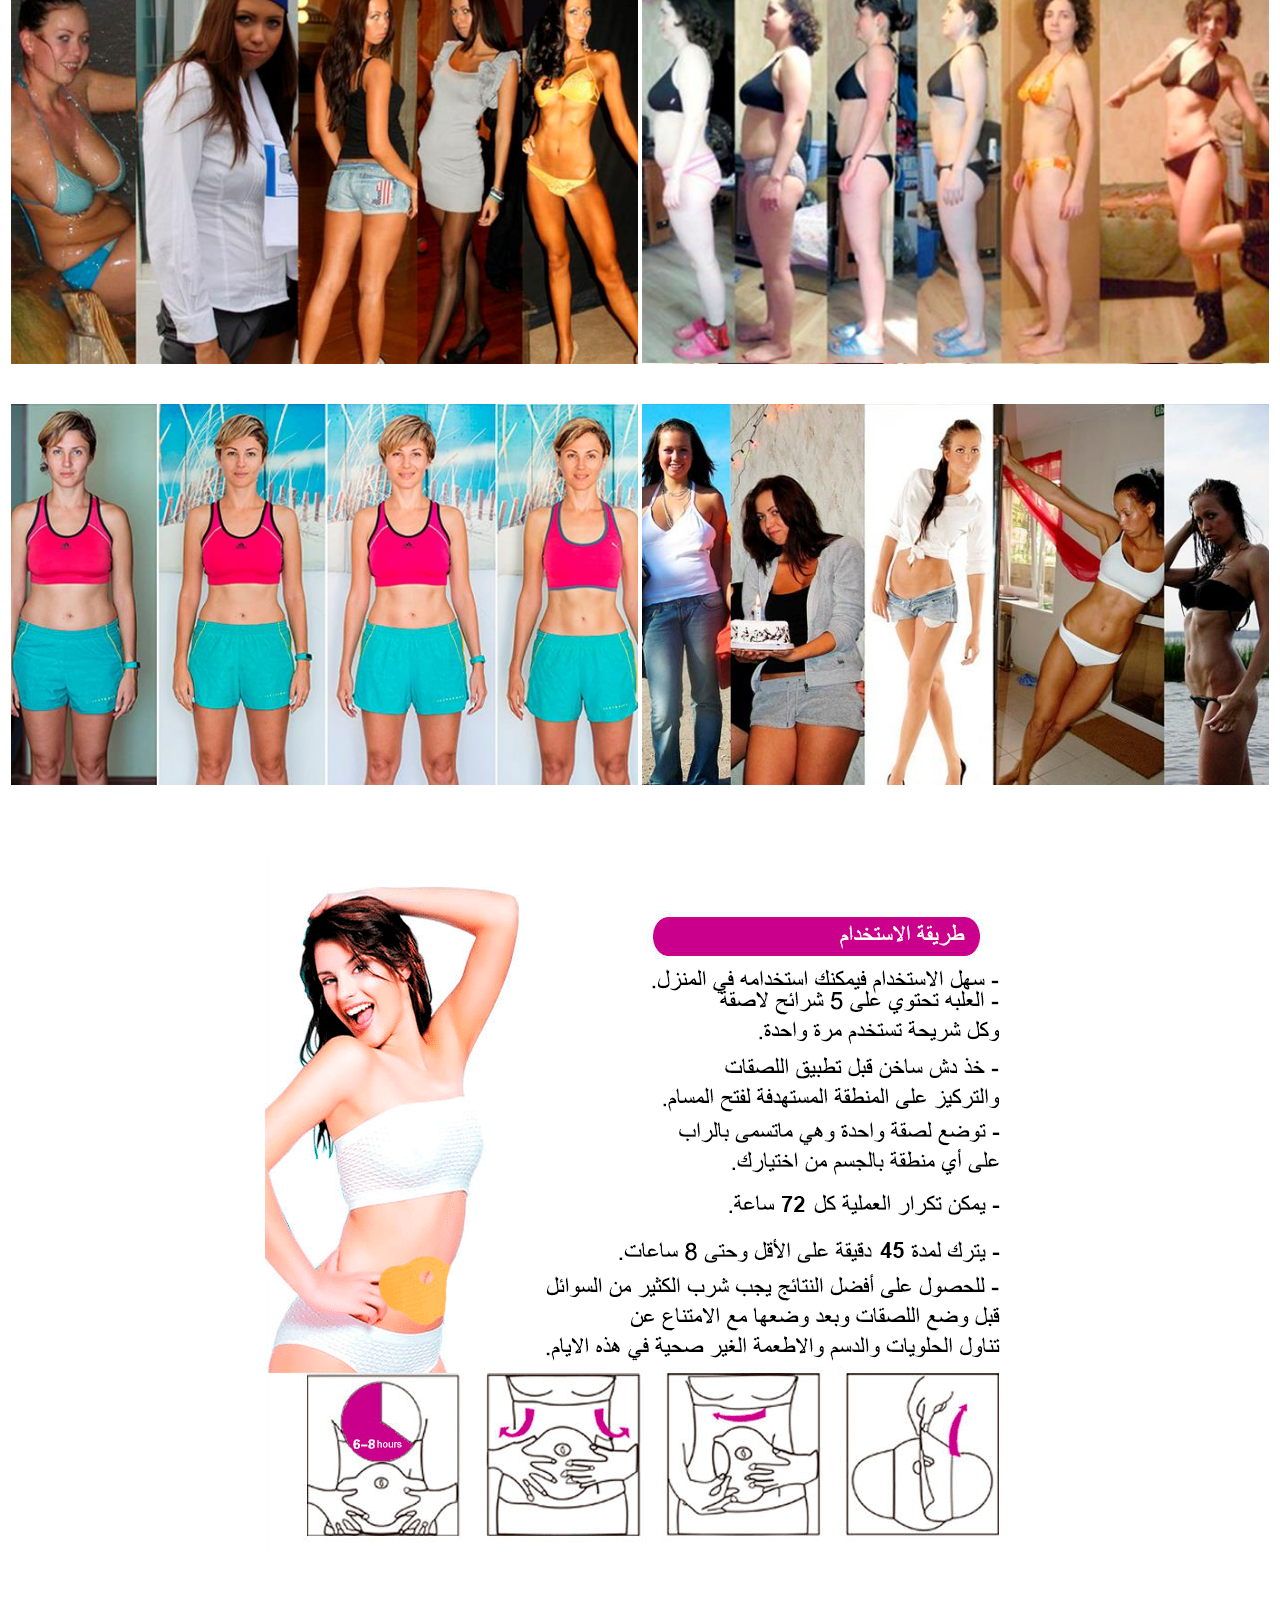
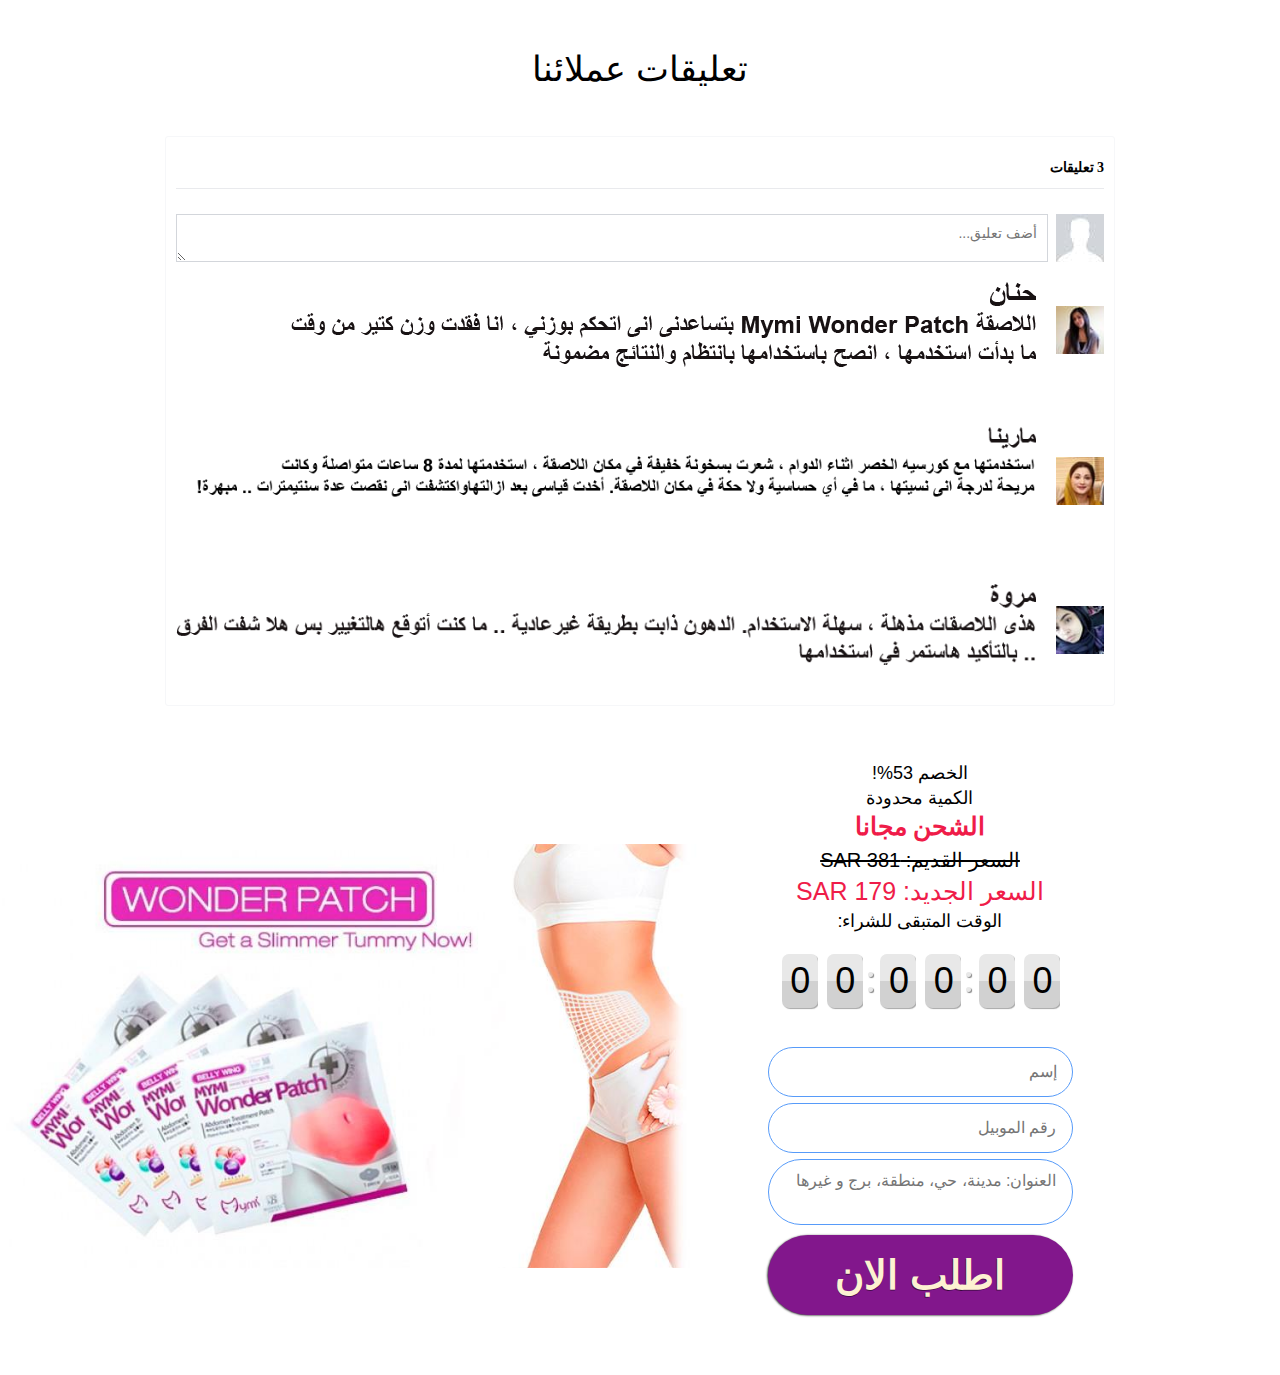
==== commit dc831879: "hhhhh" ====
--- a/index.htm
+++ b/index.htm
@@ -215,7 +215,7 @@
                         class="adfh-currency">SAR 179</span></span>
                 <span class="sp white">الوقت المتبقى للشراء:</span>
                 <div class="timer">
-                    <div id="countdown1" class="countdownHolder" style="margin-top: 20px; margin-bottom: 20px;">
+                    <div id="countdown1" class="countdownHolder" style="margin-top: 20px; margin-bottom: 20px;direction: rtl;">
                        
 
                     </div>
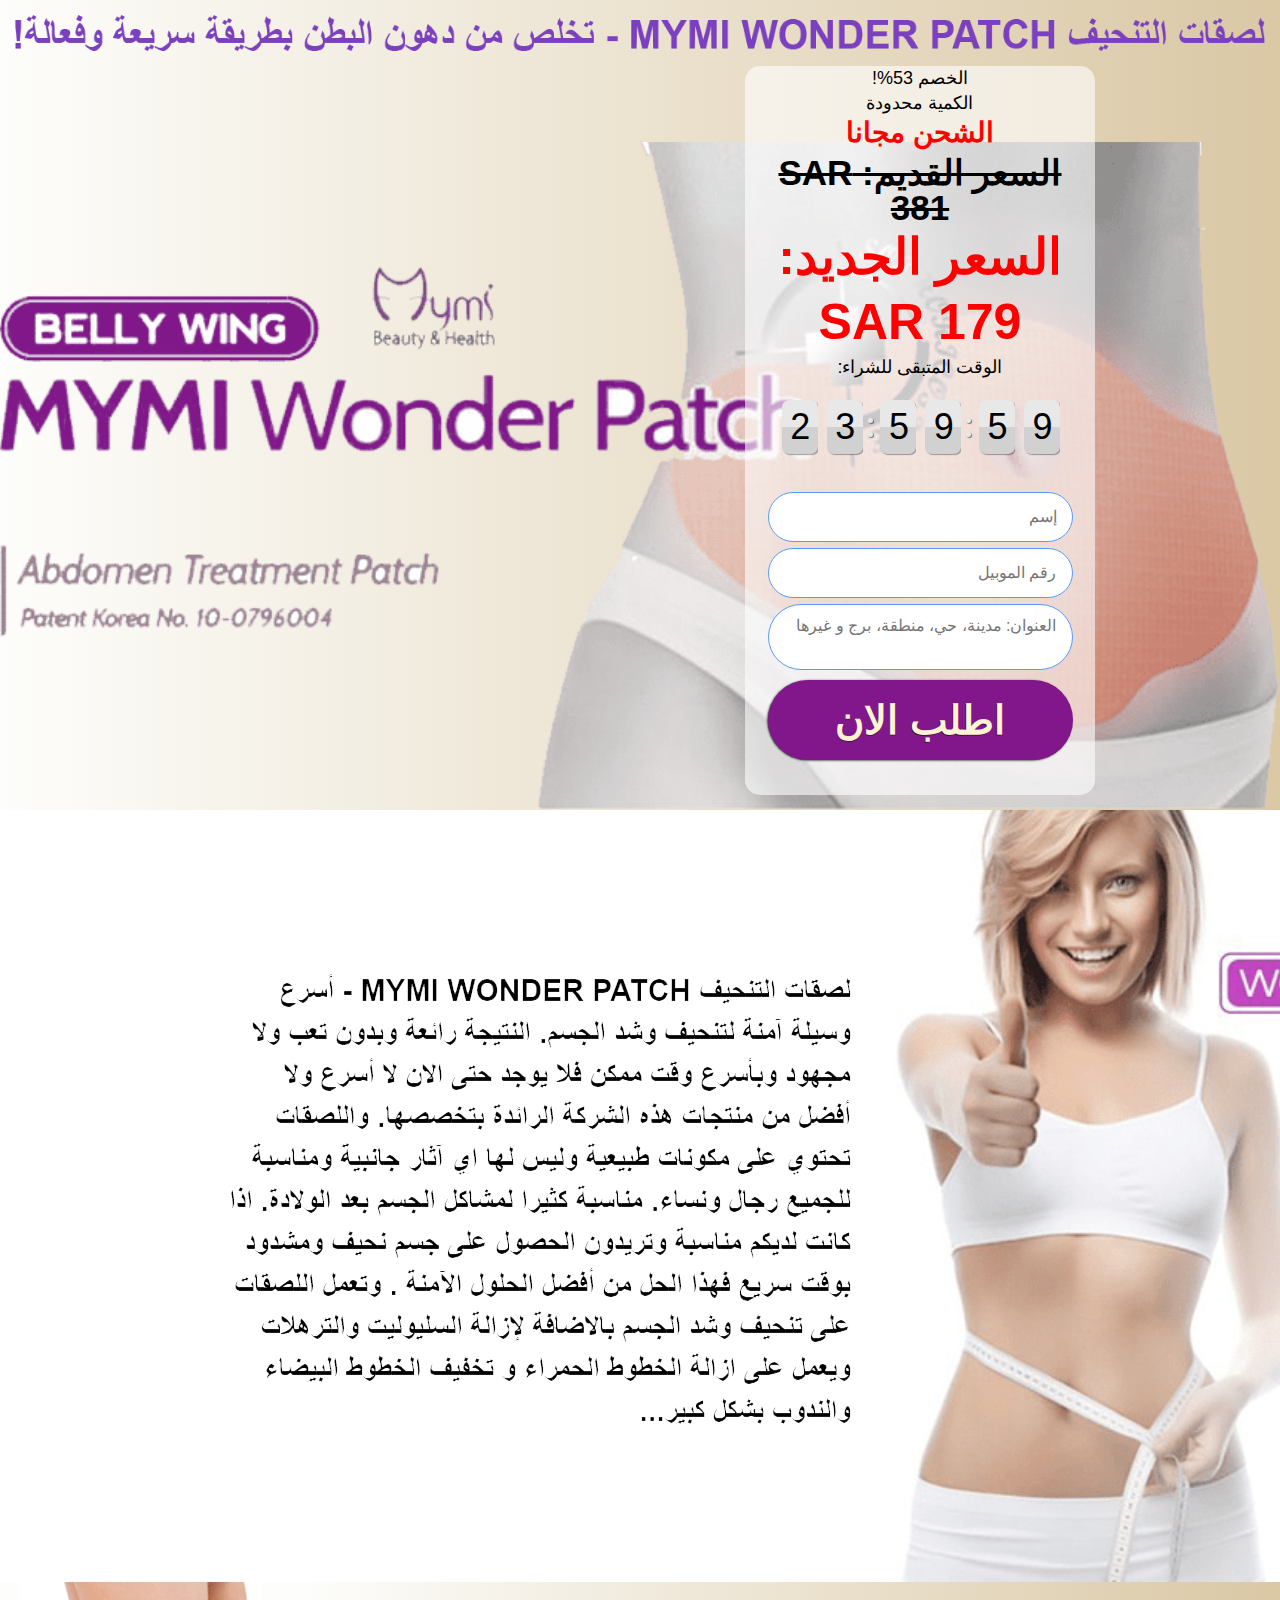
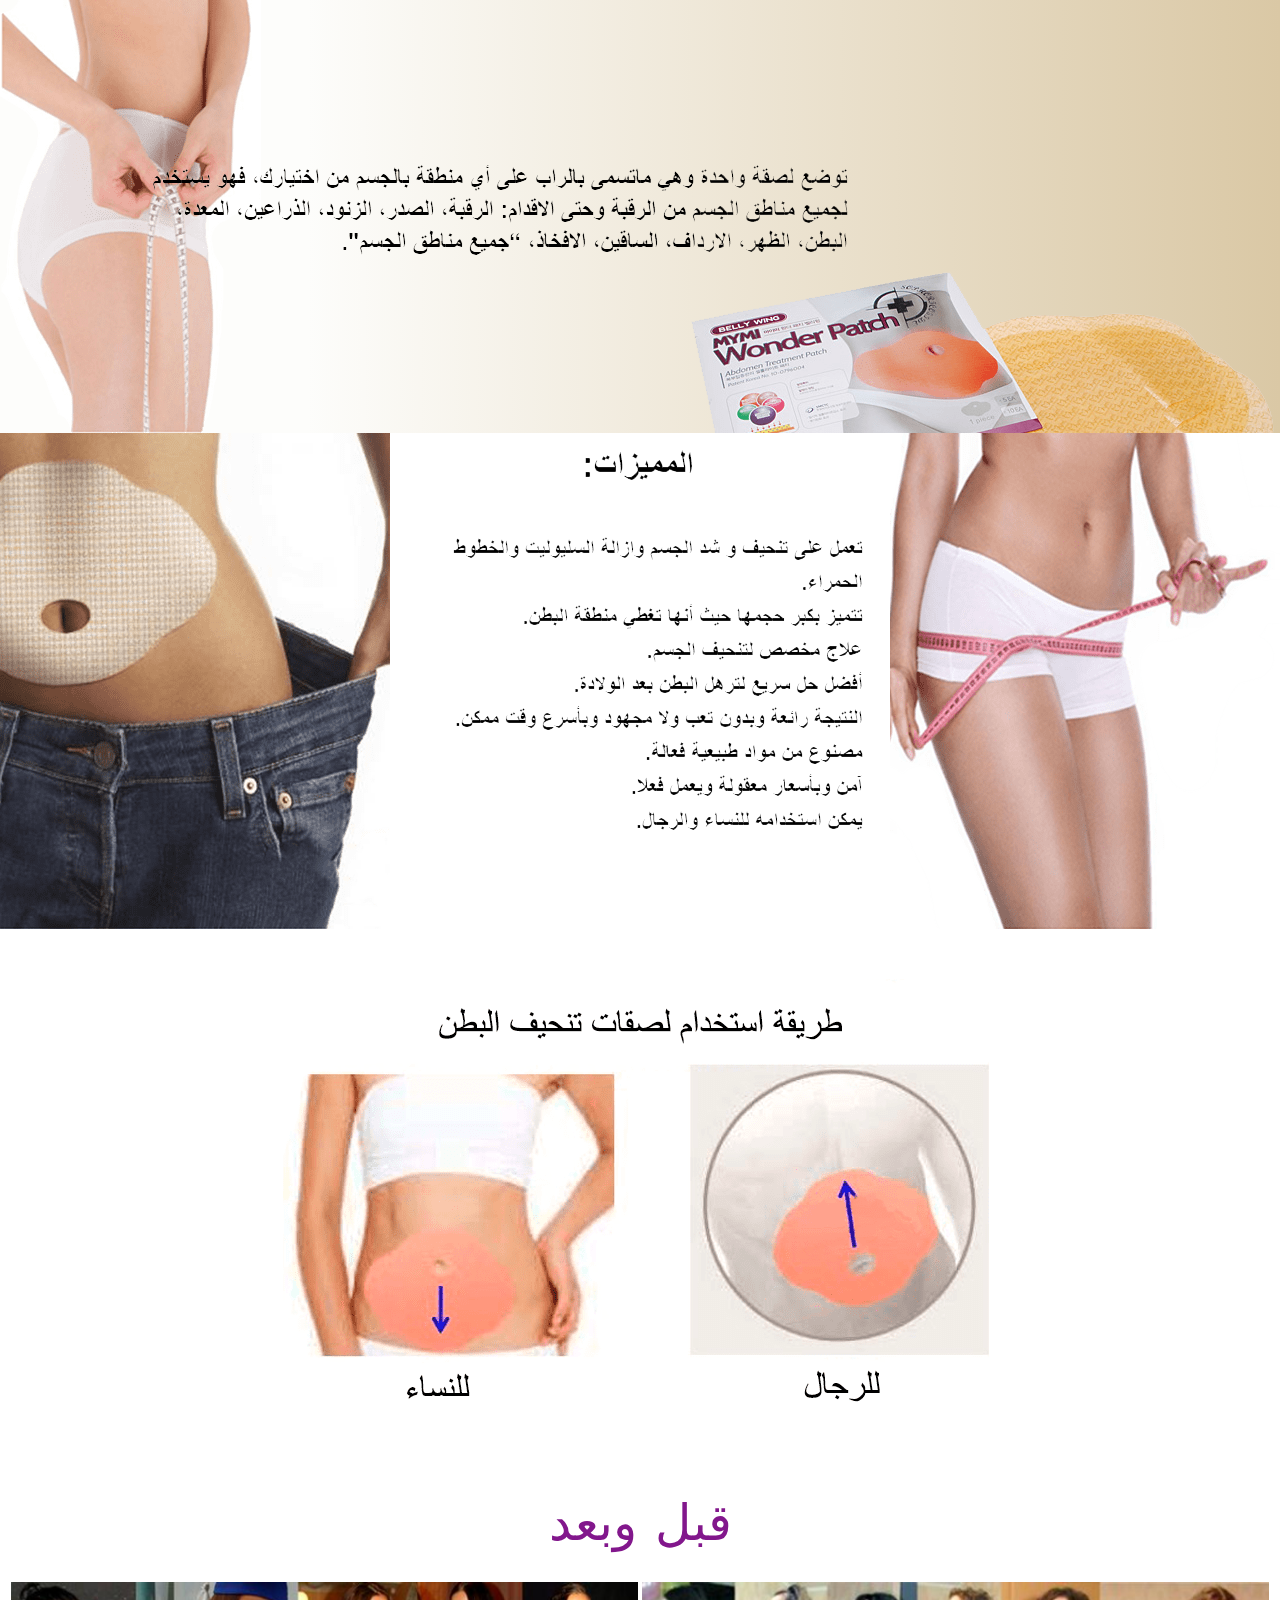
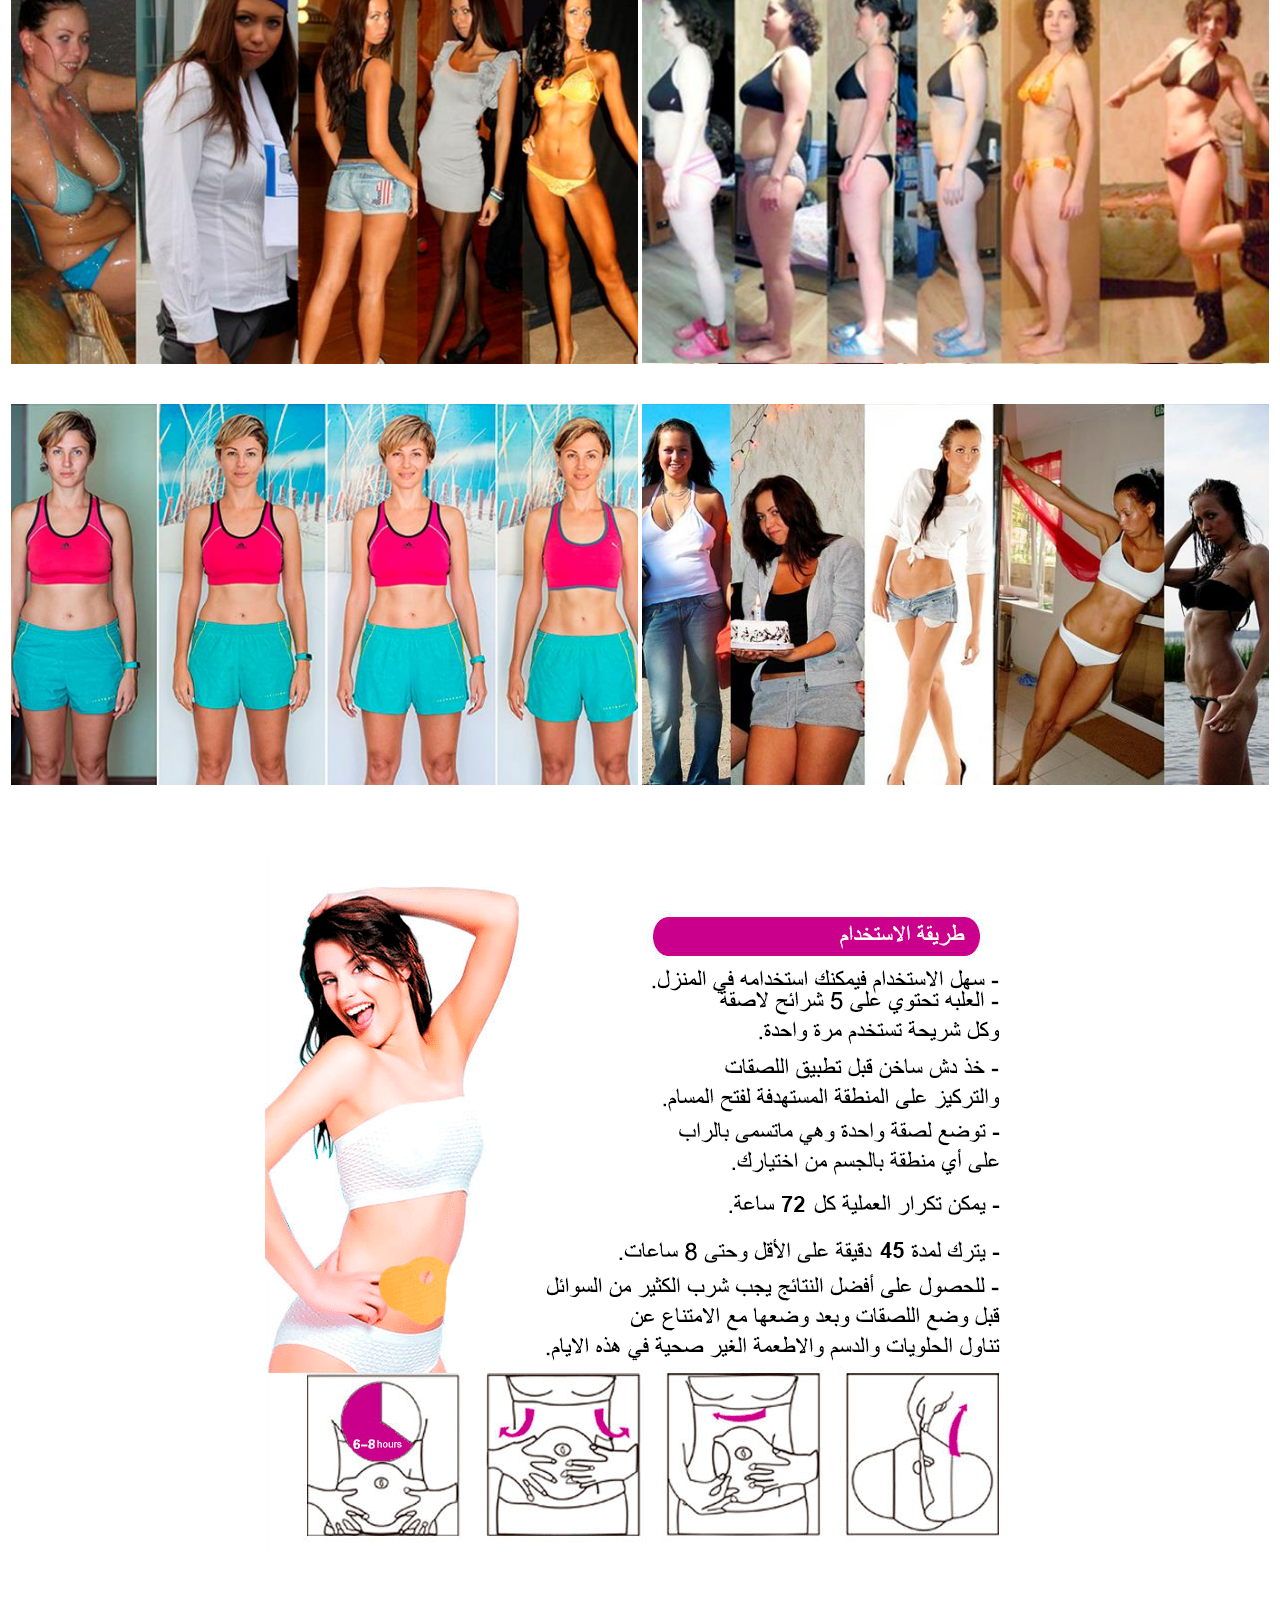
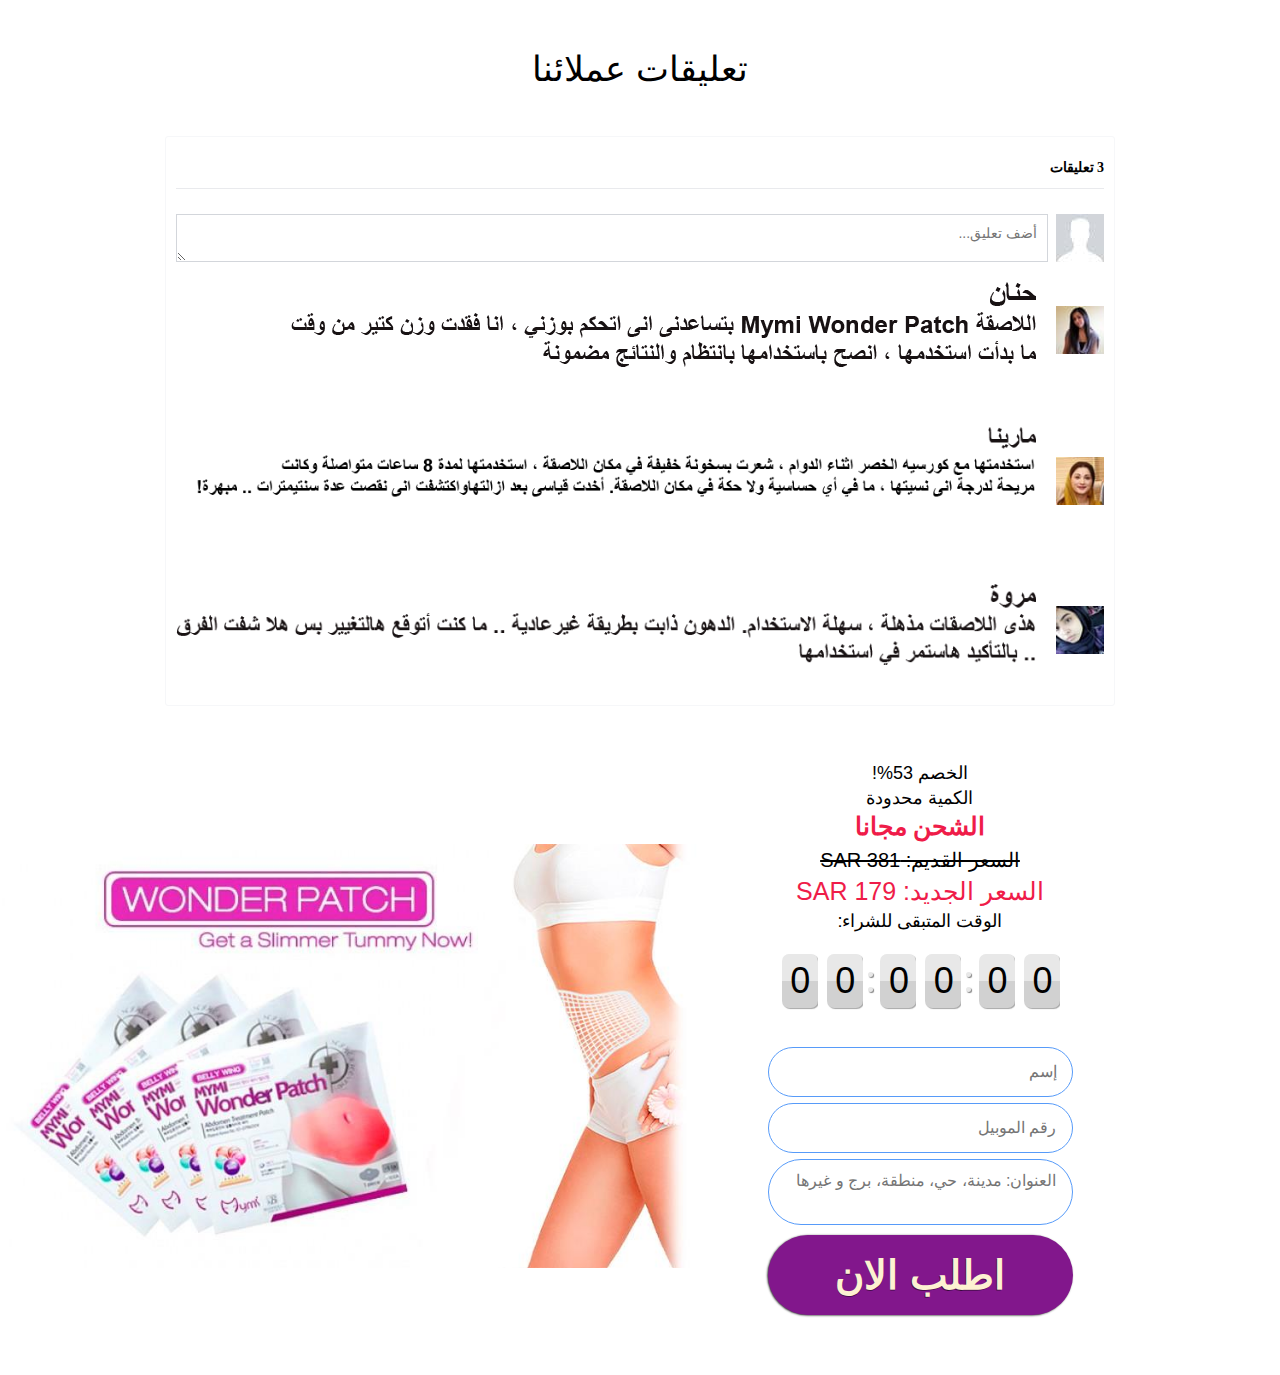
==== commit 5a414cef: "ыыыы" ====
--- a/index.htm
+++ b/index.htm
@@ -214,8 +214,8 @@
                 <span class="sp new-price">السعر الجديد: <span class="adfh-new-price"></span> <span
                         class="adfh-currency">SAR 179</span></span>
                 <span class="sp white">الوقت المتبقى للشراء:</span>
-                <div class="timer">
-                    <div id="countdown1" class="countdownHolder" style="margin-top: 20px; margin-bottom: 20px;direction: rtl;">
+                <div class="timer" style="direction:ltr !important">
+                    <div id="countdown1" class="countdownHolder" style="margin-top: 20px; margin-bottom: 20px;">
                        
 
                     </div>
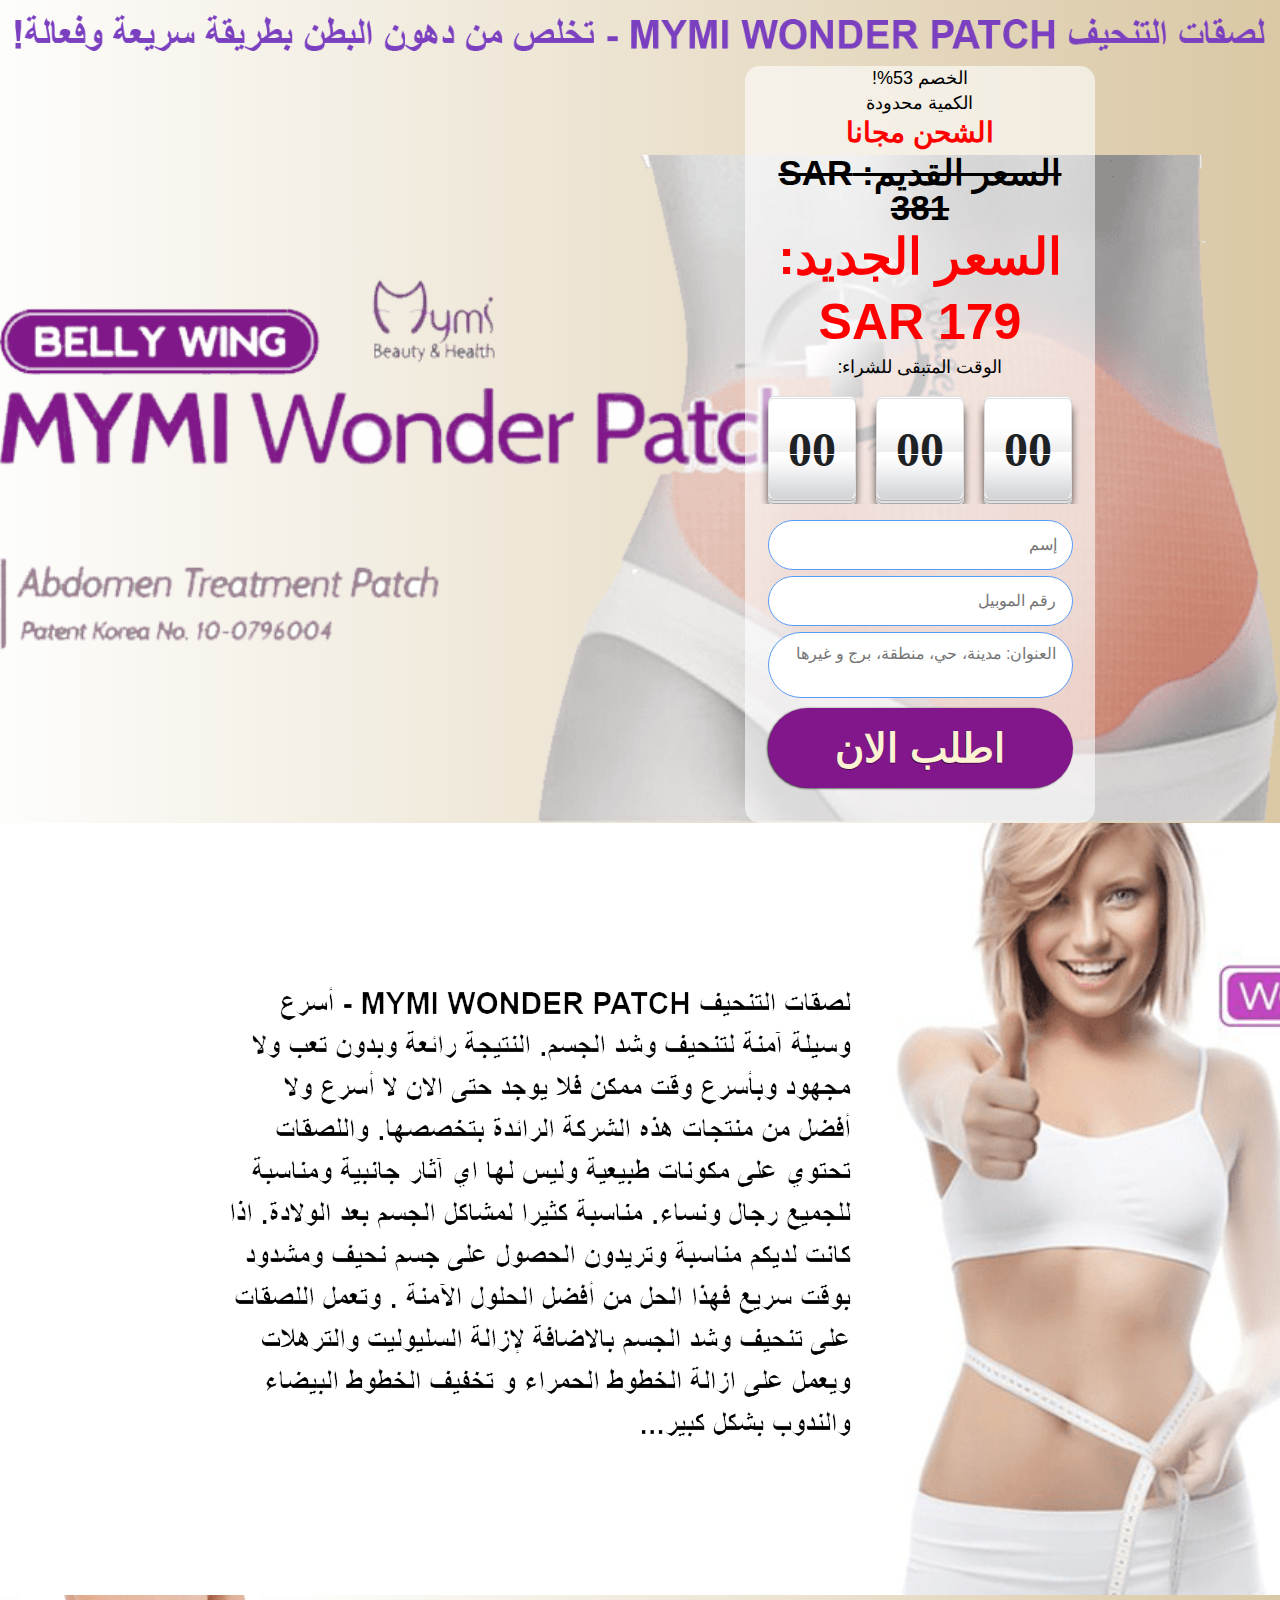
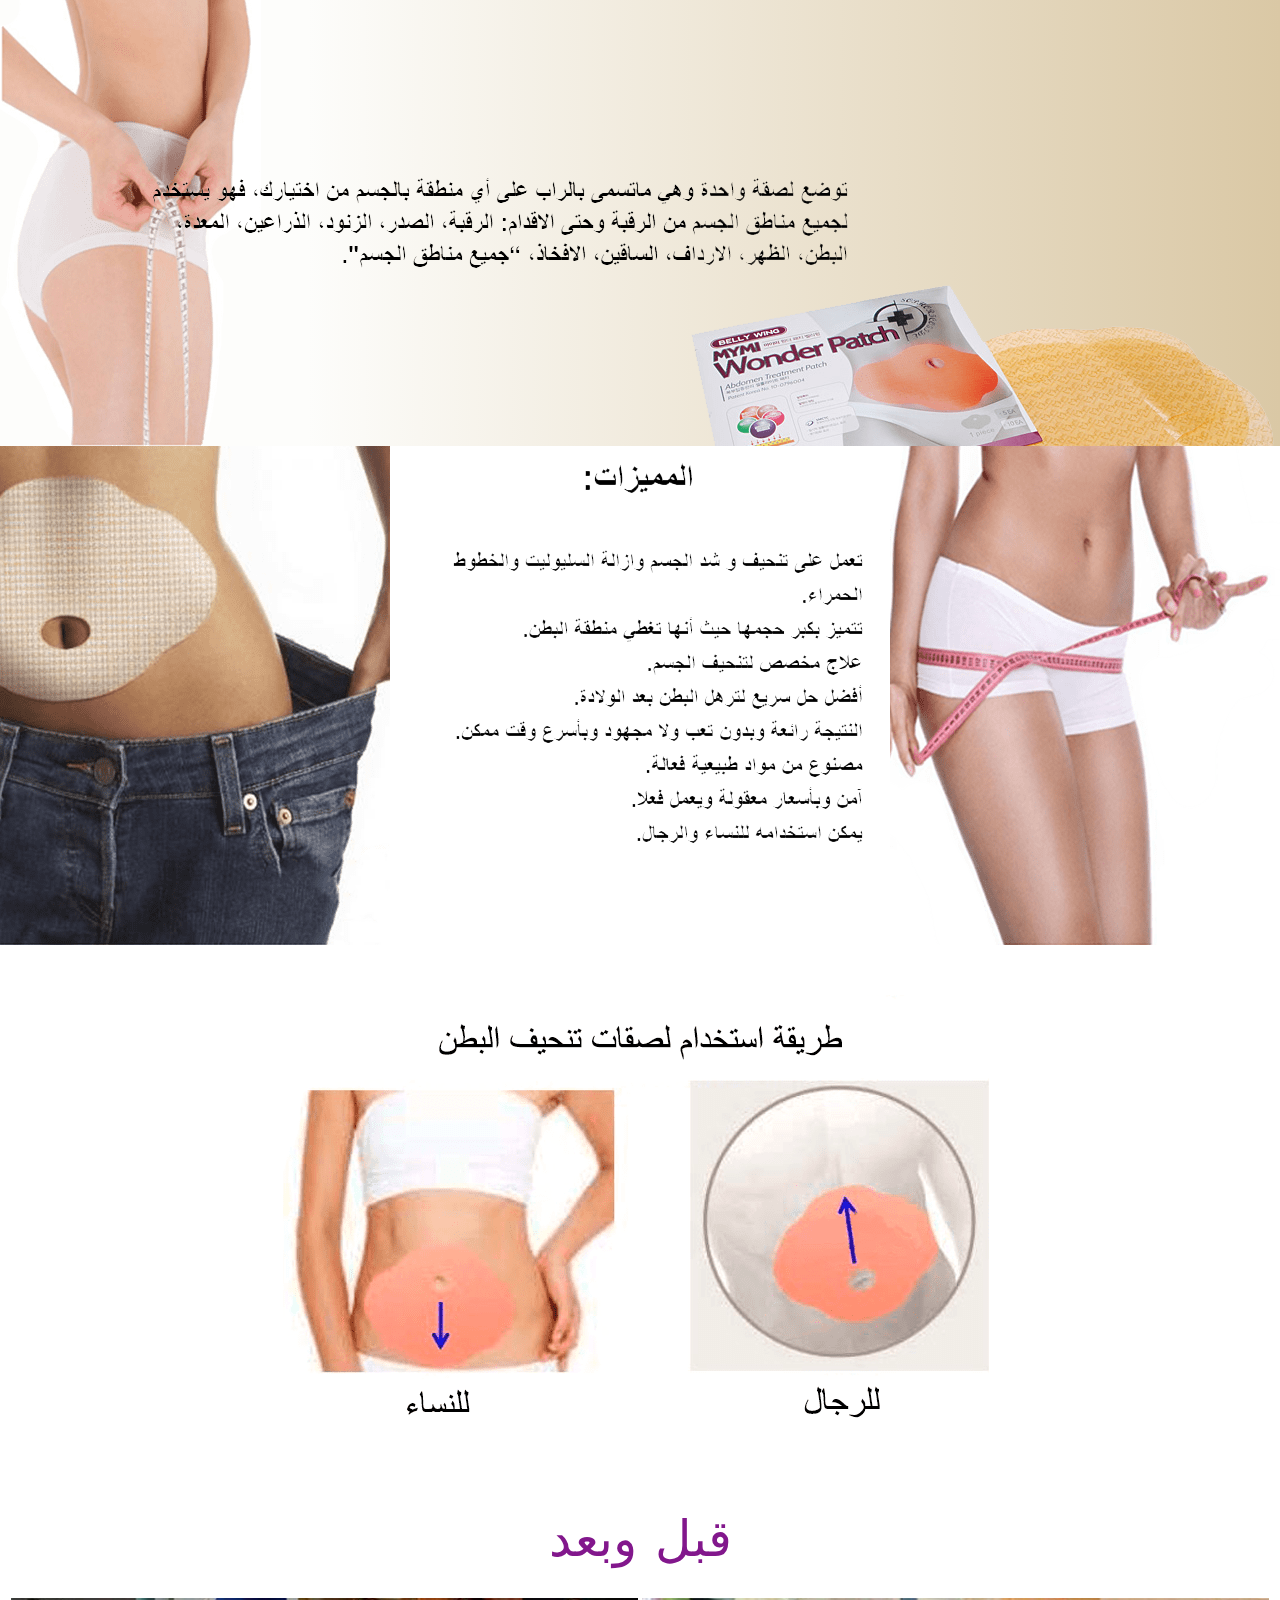
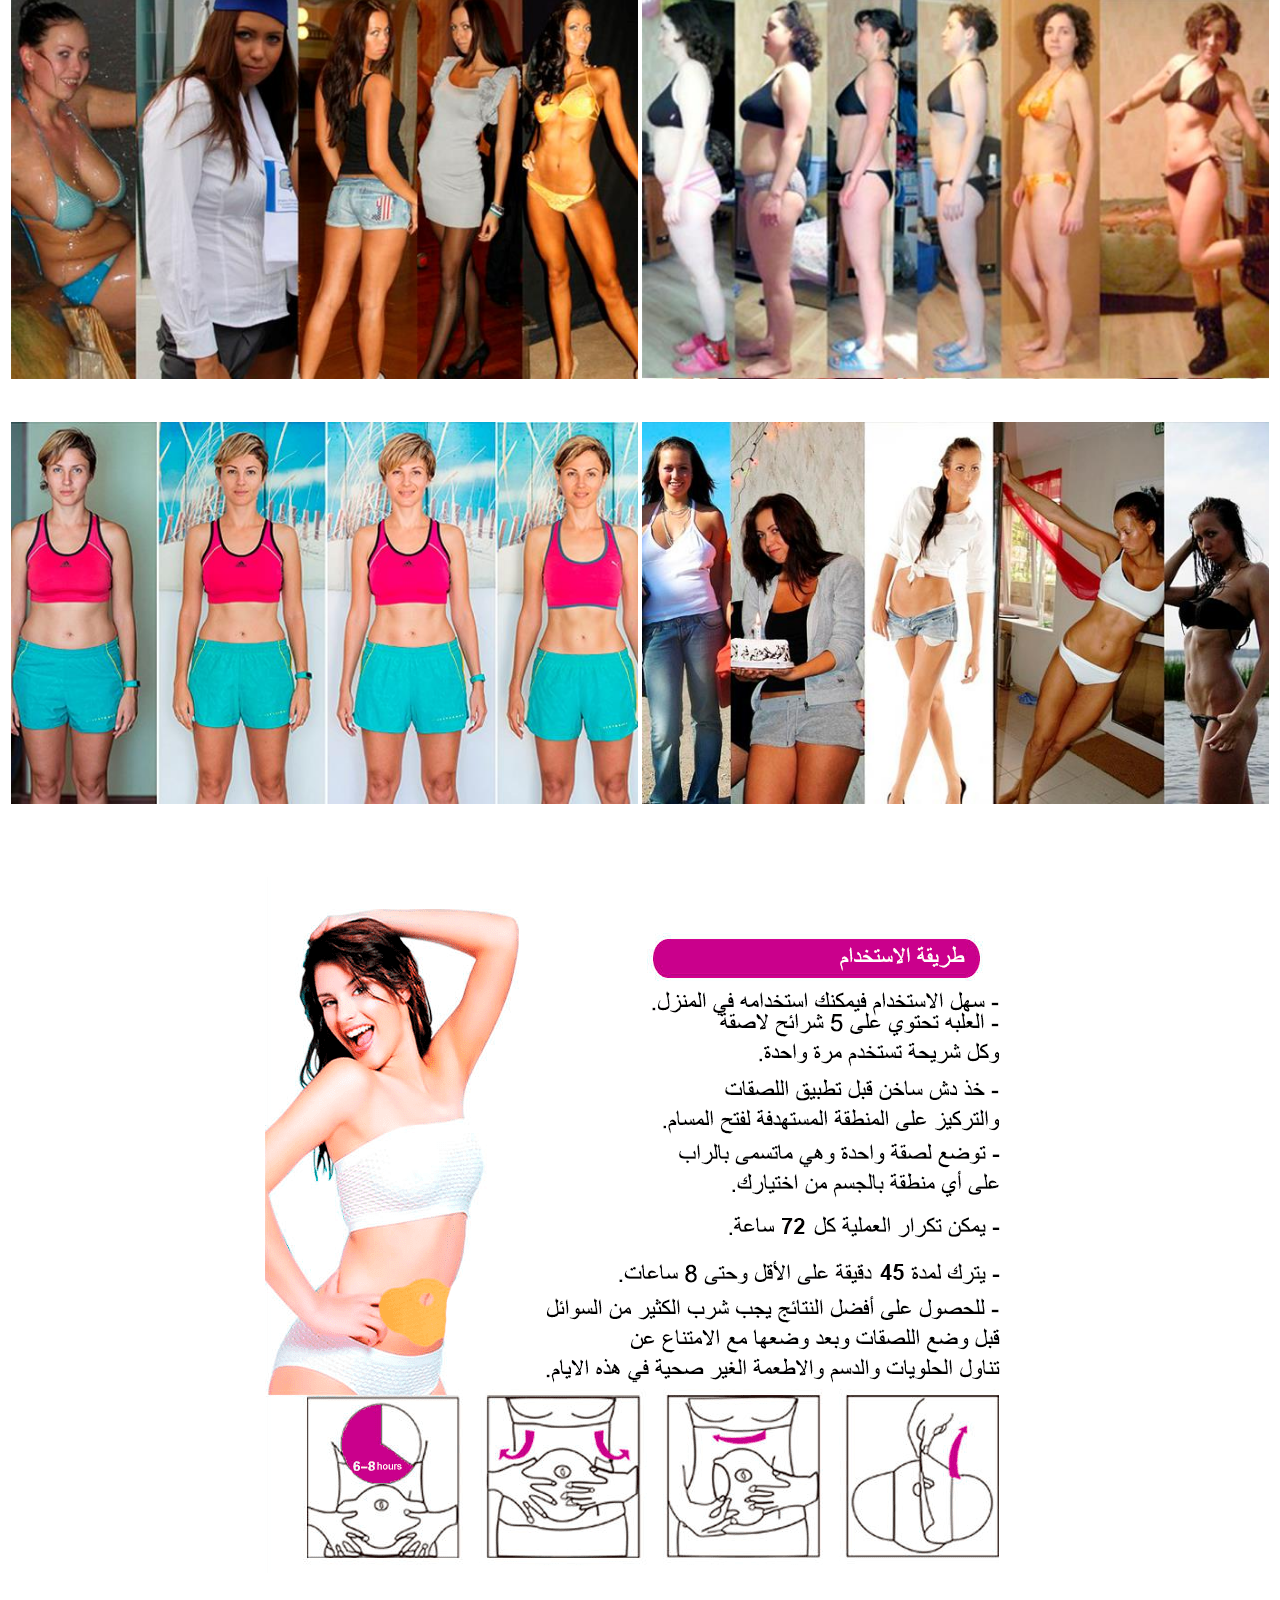
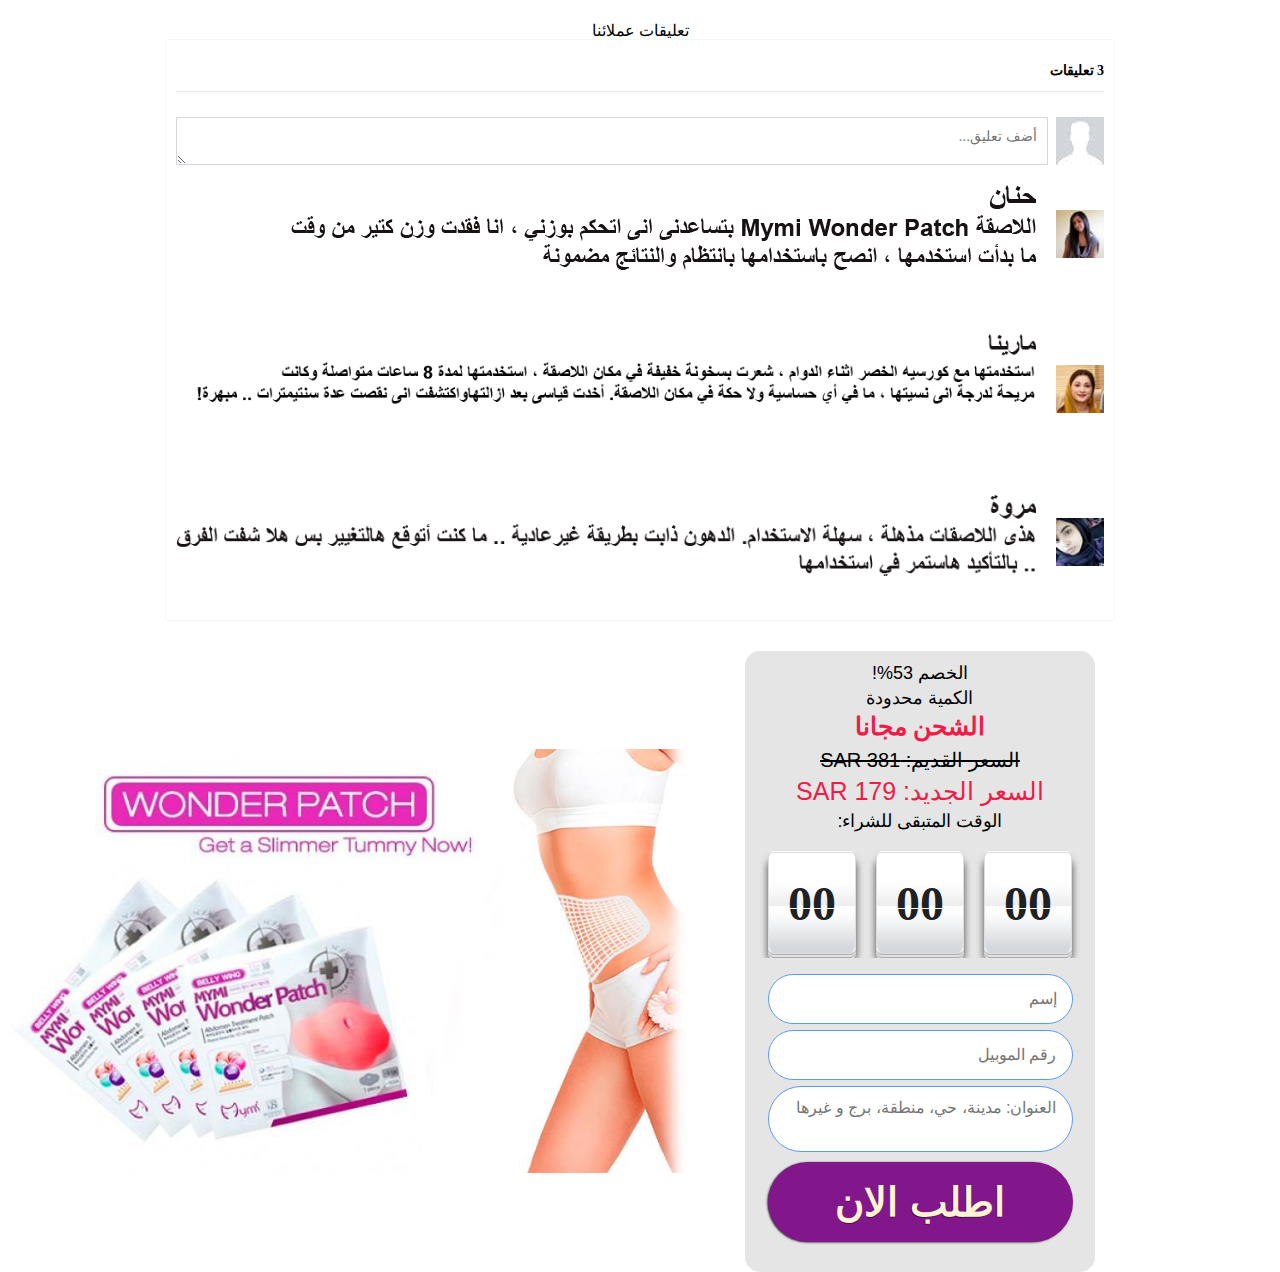
==== commit fb8a1d97: "вввв" ====
--- a/index.htm
+++ b/index.htm
@@ -9,15 +9,17 @@
     <link rel="stylesheet" href="css/form.css">
     <link rel="stylesheet" href="css/comment.css">
     <link rel="stylesheet" href="css/jquery.countdown.css">
-
-
+    <link rel="stylesheet" href="css/reset.css">
+
+    
     <script type="text/javascript" src="js/jquery-3.1.1.min.js"></script>
-    <script type="text/javascript" src="js/counter.js"></script>
+    
     <script type="text/javascript" src="js/functions.js"></script>
     <script type="text/javascript" src="js/commentsWidget.js"></script>
-
+    <script type="text/javascript" src="js/countdown.js"></script>
 
     <script src="jquery.maskedinput.min.js"></script>
+
     <!-- Facebook Pixel Code -->
     <script>
         let url_string = window.location.href;
@@ -60,11 +62,39 @@
                 <span class="sp new-price">السعر الجديد:<span class="adfh-new-price"></span> <span
                         class="adfh-currency">SAR 179</span></span>
                 <span class="sp white">الوقت المتبقى للشراء:</span>
-                <div class="timer" style="direction:ltr !important">
-
-                    <div id="countdown" style="margin-top: 20px; margin-bottom: 20px;">
-
-                    </div>
+                <div class="timer" style="text-align: center;">
+                    <script src="js/countdown.js"></script>
+                    <script>
+                        
+                            $(document).ready(function(){
+                    
+                                $(".countdown_a").countdown({
+                                    date: "17 august 2021 12:00:00",
+                                    format: "on"
+                                },
+                                
+                                function() {
+                                    // callback function
+                                });
+                            });
+                            
+                        
+                        </script>
+                    
+                        <ul id="countdown" class="countdown_a">
+
+                            <li> <span class="seconds">00</span>
+                            
+                            </li>
+                            <li> <span class="minutes">00</span>
+                            
+                            </li>
+
+                            <li> <span class="hours">00</span>
+                            
+                            </li>
+                            </ul>
+                   
 
                 </div>
                 <div id="form-wrapper1" class="form form-wrapper">
@@ -205,7 +235,9 @@
     <footer>
         <img src="img/1.png" class="desc_none" alt="">
         <div class="container">
-            <div id="form2" class="form_block">
+            <div id="form2" class="form_block" style="background: rgba(0, 0, 0, 0.1);
+            margin-top: 30px;
+            padding: 10px;">
                 <span class="sp white">الخصم <span class="adfh-discount">53</span>%!</span>
                 <span class="sp white">الكمية محدودة</span>
                 <span class="sp white free_del">الشحن مجانا</span>
@@ -214,11 +246,20 @@
                 <span class="sp new-price">السعر الجديد: <span class="adfh-new-price"></span> <span
                         class="adfh-currency">SAR 179</span></span>
                 <span class="sp white">الوقت المتبقى للشراء:</span>
-                <div class="timer" style="direction:ltr !important">
-                    <div id="countdown1" class="countdownHolder" style="margin-top: 20px; margin-bottom: 20px;">
-                       
-
-                    </div>
+                <div class="timer" style="text-align: center;">
+                    <ul id="countdown" class="countdown_a">
+
+                        <li> <span class="seconds">00</span>
+                        
+                        </li>
+                        <li> <span class="minutes">00</span>
+                        
+                        </li>
+
+                        <li> <span class="hours">00</span>
+                        
+                        </li>
+                        </ul>
                 </div>
                 <div id="form-wrapper2" class="form form-wrapper">
                     <form class="form orderformcdn" action="api.php" method="POST">
--- a/css/style.css
+++ b/css/style.css
@@ -652,4 +652,42 @@
         display: block;
         margin: 0 auto;
     }
-}+}
+
+
+
+/* ---------- TIMER ---------- */
+ul.countdown_a li {
+    display: inline-block;
+    background: transparent url('../img/timer-piece.png') no-repeat left top;
+    width: 104px;
+    margin-top: 1em;
+    margin-bottom: 1em;
+    text-align: center;
+  }
+  ul.countdown_a li span {
+    font-size: 3em;
+    font-weight: bold;
+    color: #1f2225;
+    height: 108px;
+    line-height: 108px;
+    position: relative;
+  }
+  ul.countdown_a li span::before {
+    content: '';
+    width: 100%;
+    height: 1px;
+    border-top: 1px solid white;
+    position: absolute;
+    top: 31px;
+  }
+  ul.countdown_a li p.timeRefDays,
+  ul.countdown_a li p.timeRefHours,
+  ul.countdown_a li p.timeRefMinutes,
+  ul.countdown_a li p.timeRefSeconds {
+    margin-top: 1em;
+    color: #909091;
+    text-transform: uppercase;
+    font-size: .875em;
+  }
+  